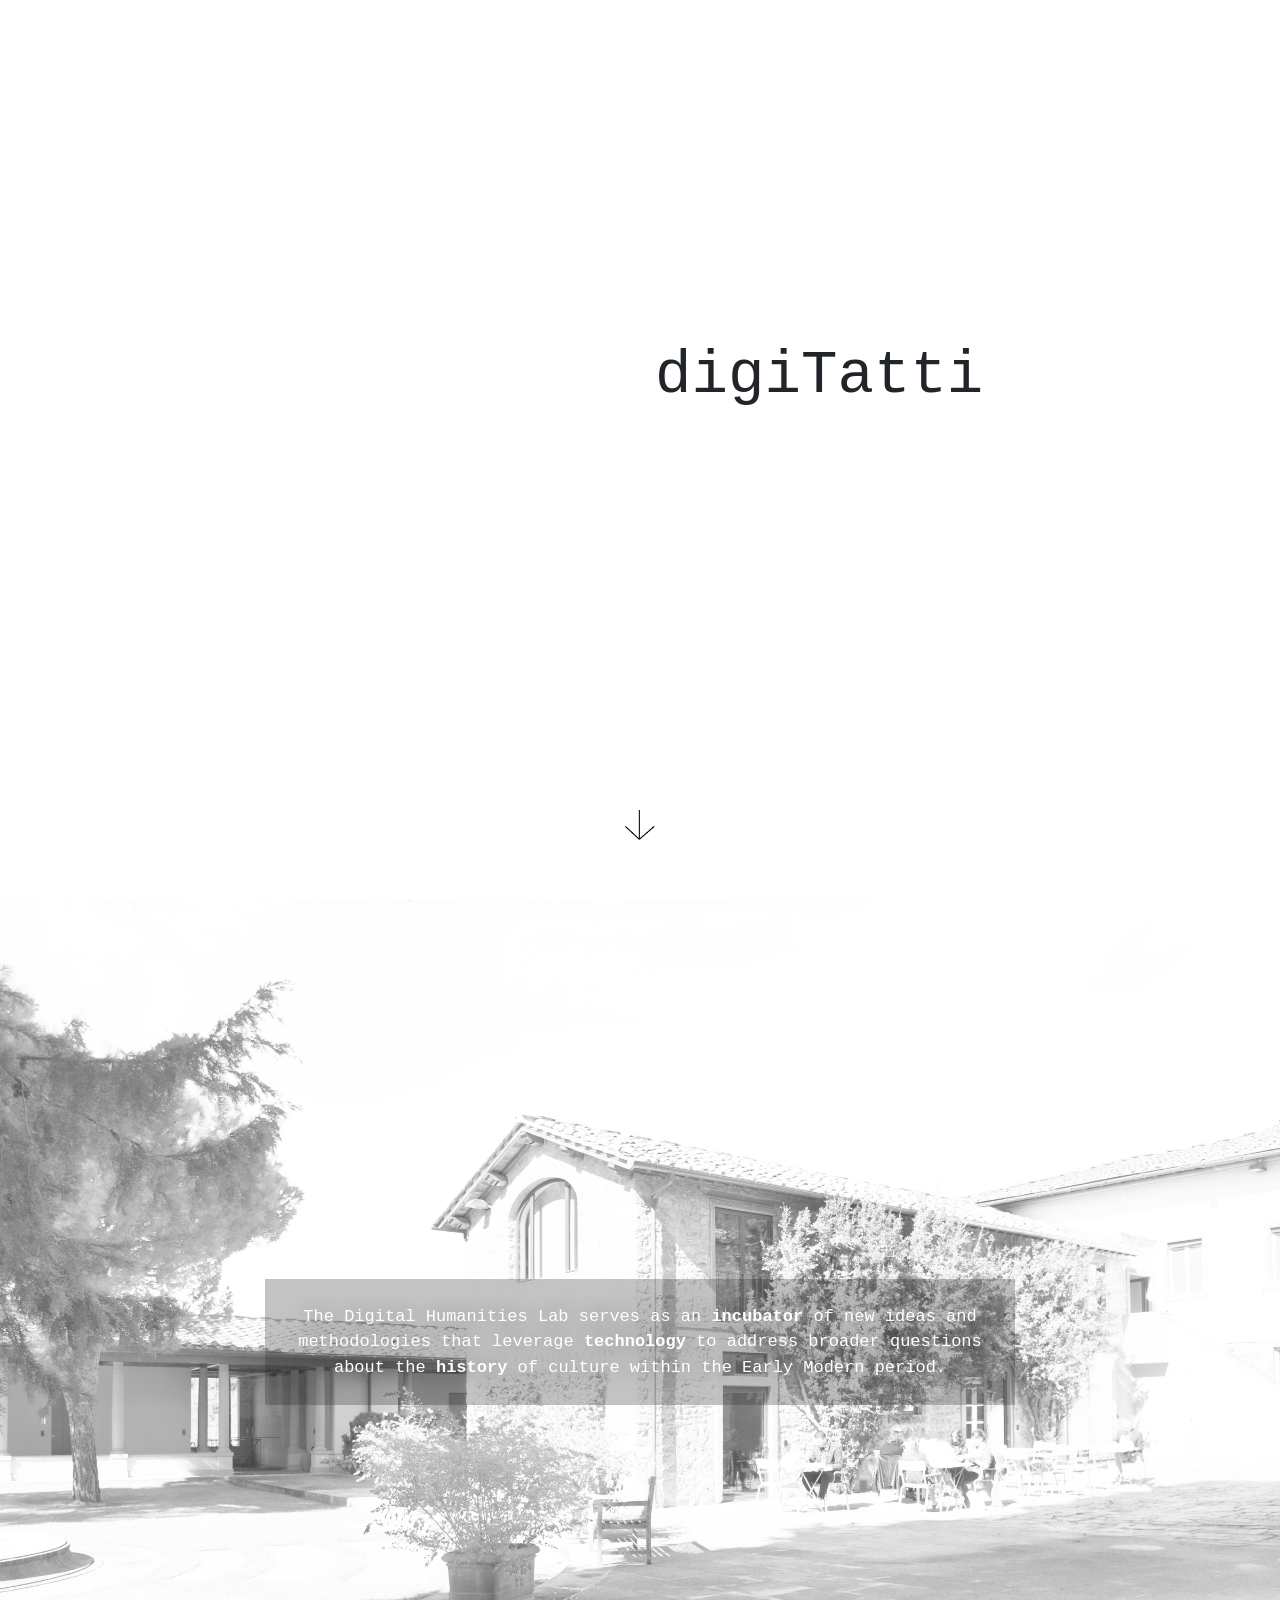
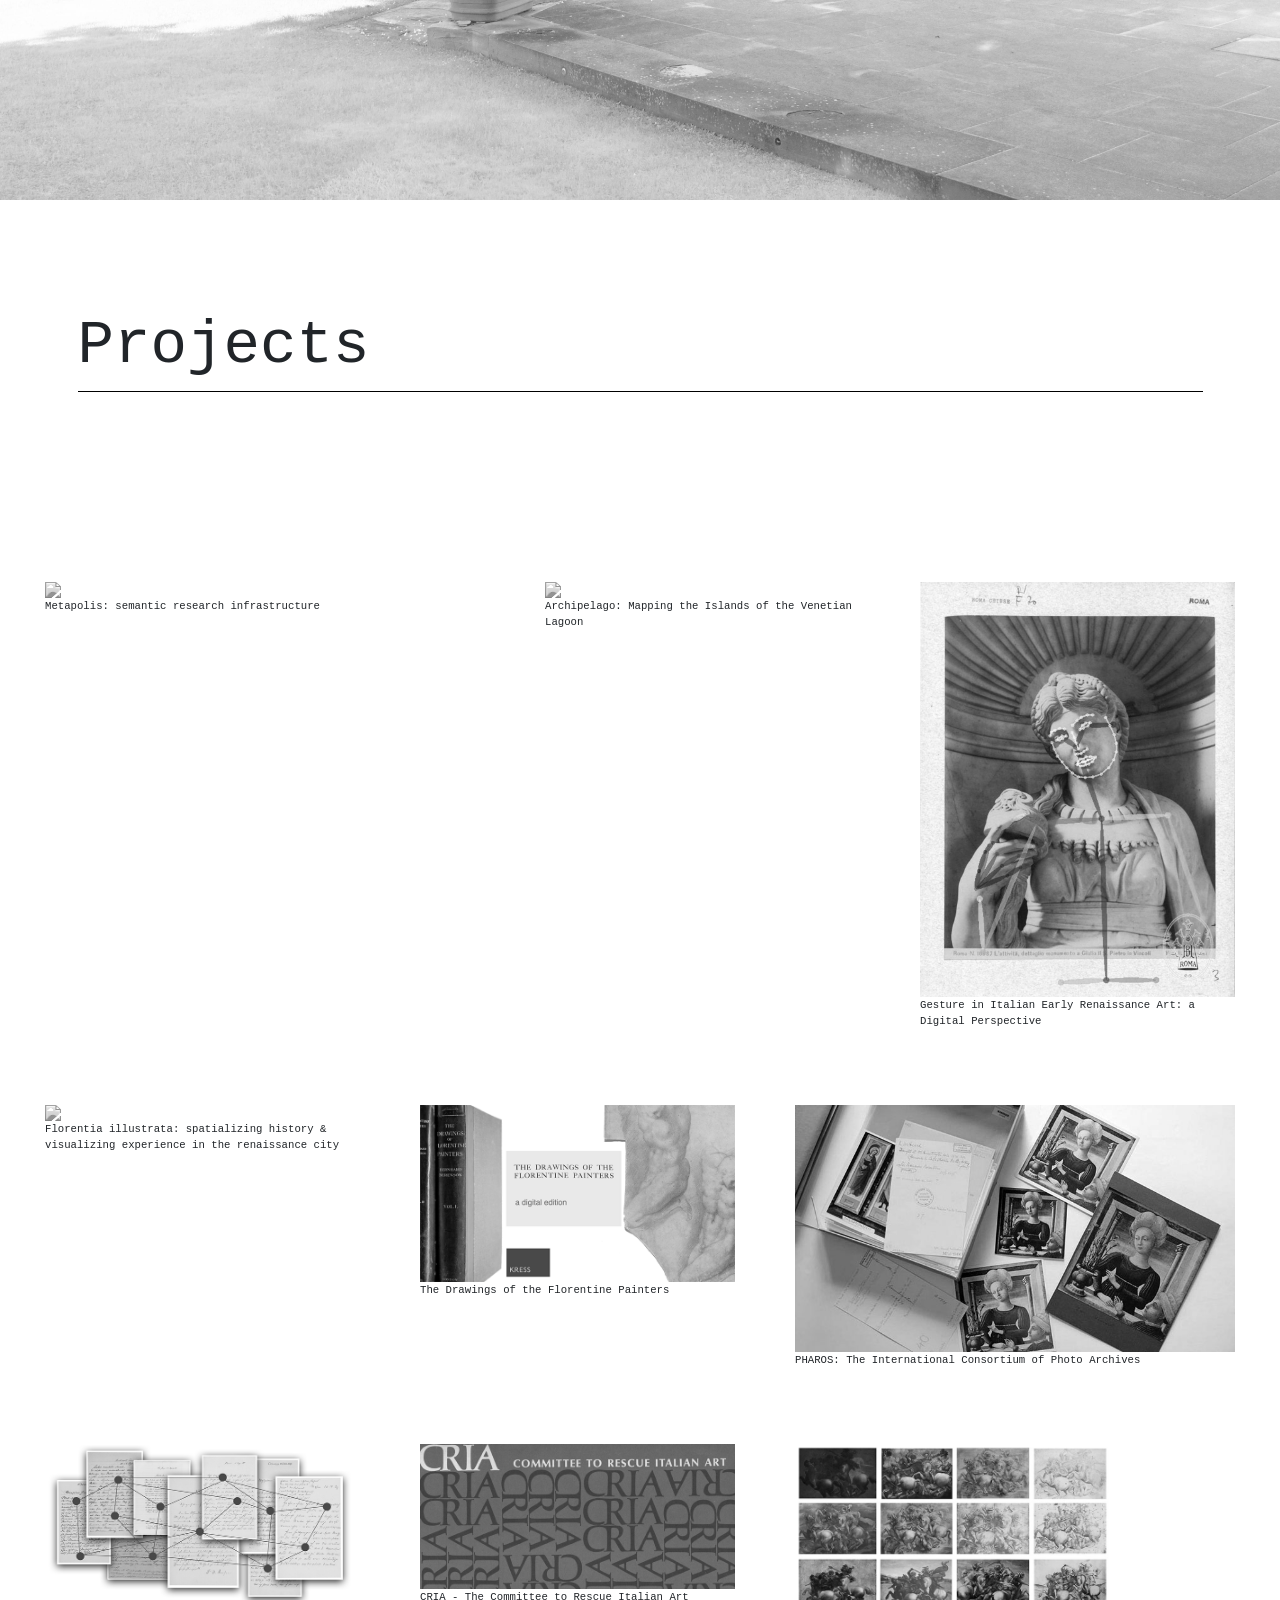
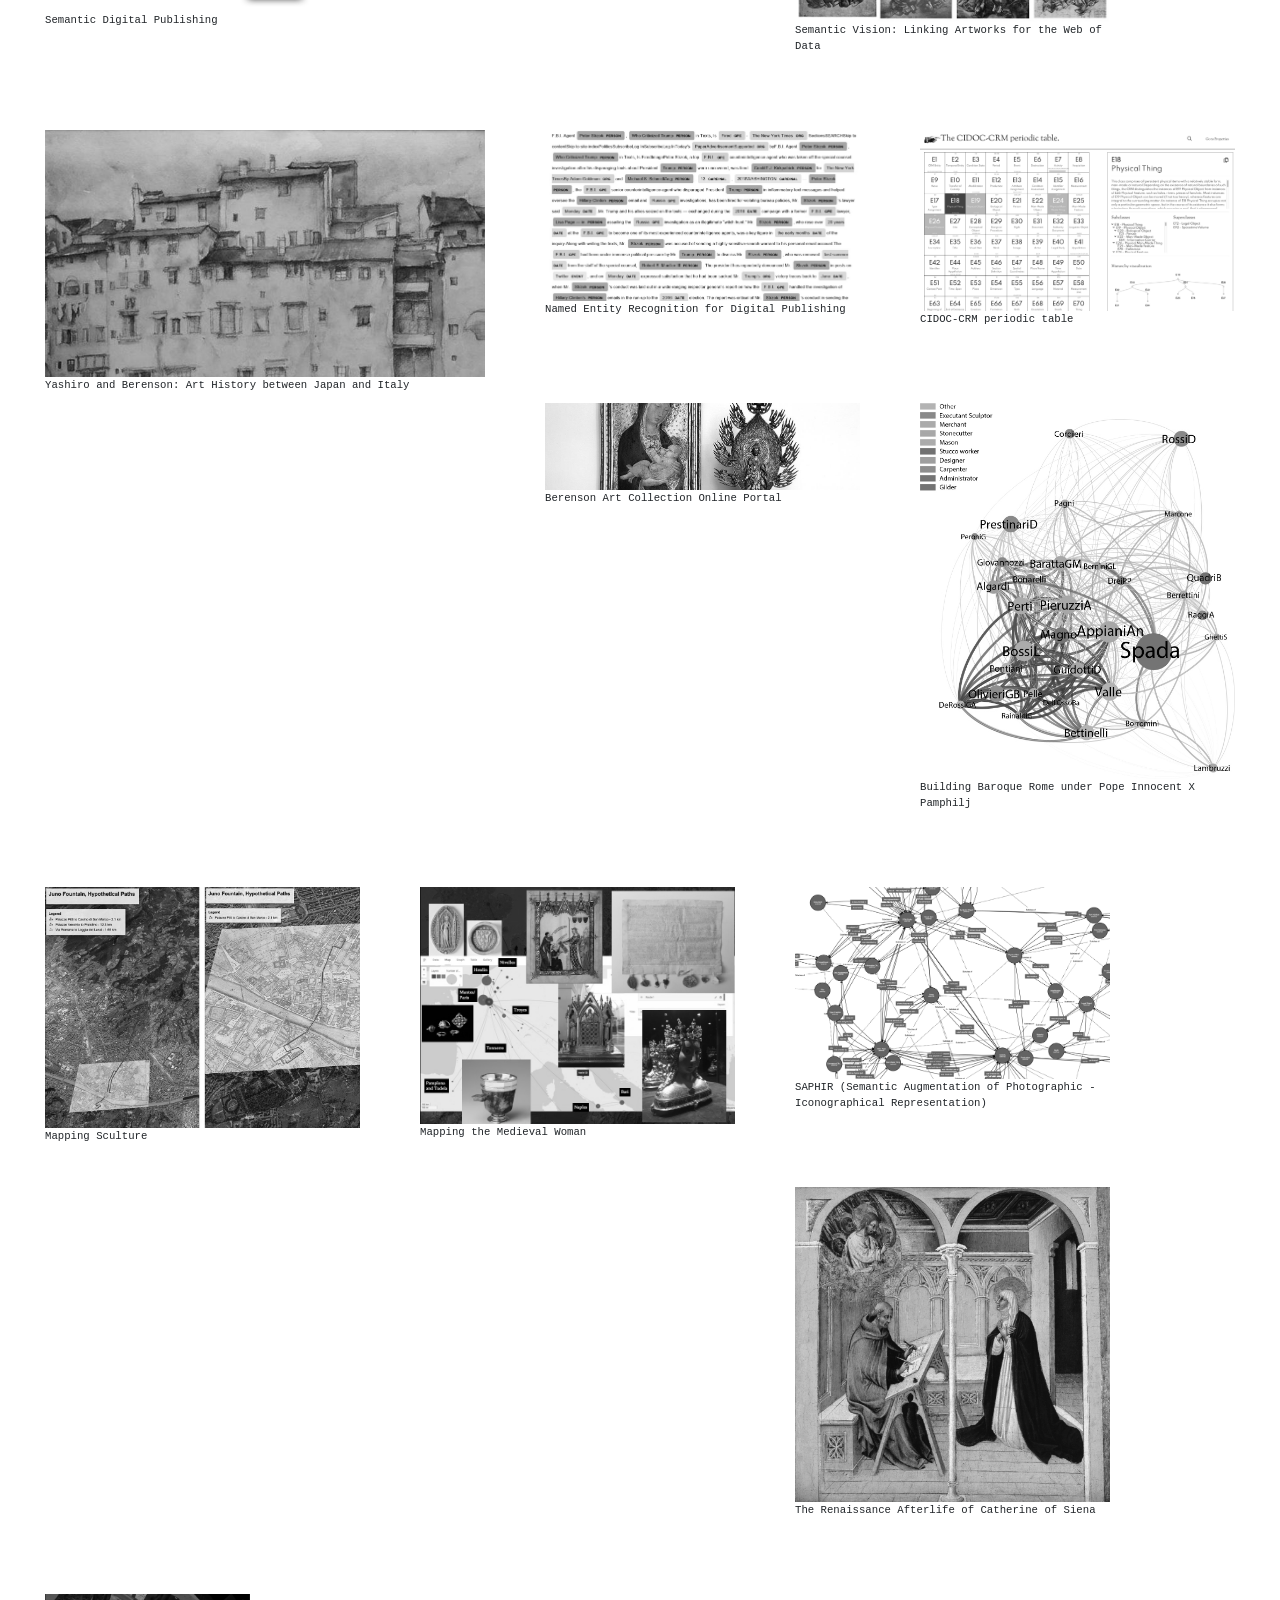
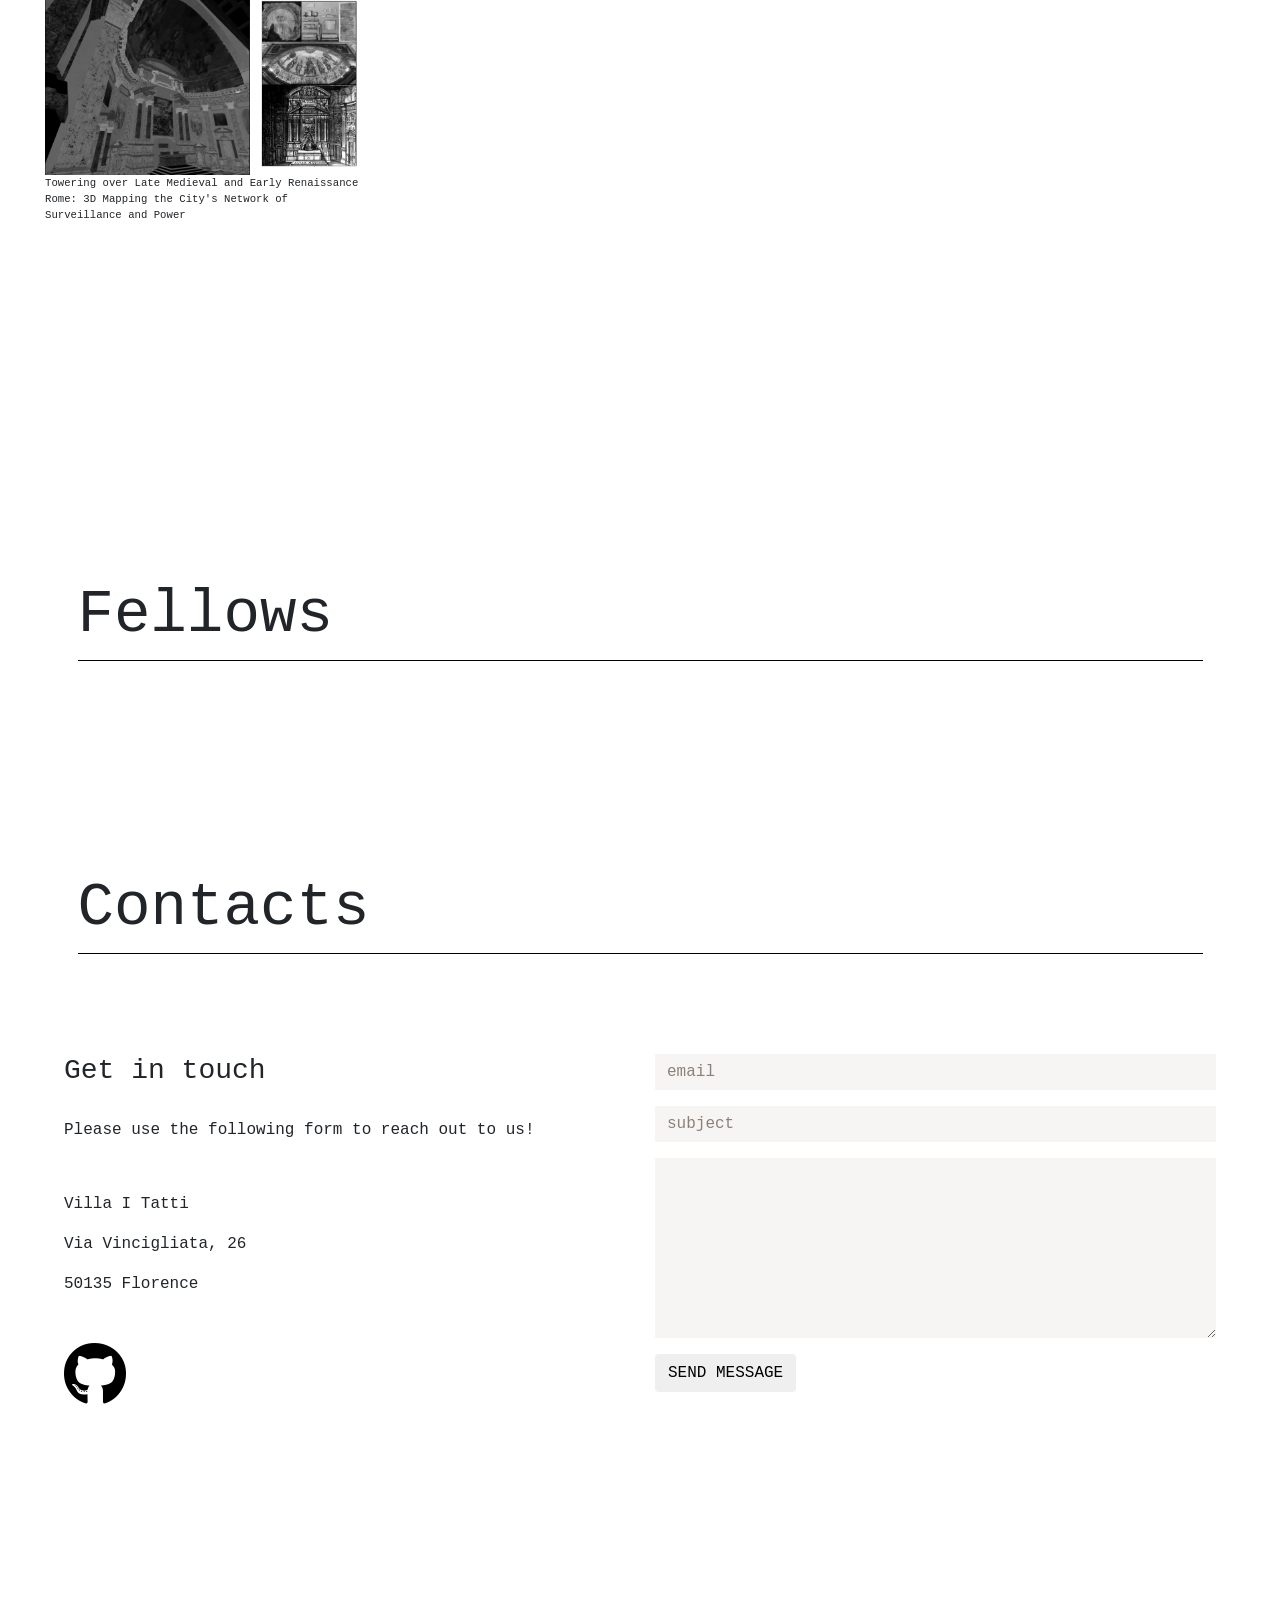
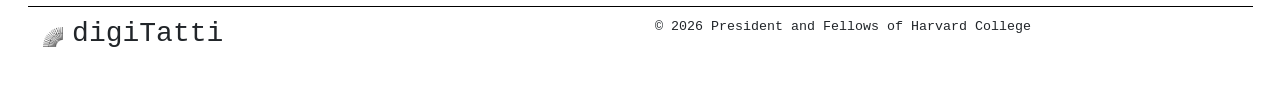
==== index.html @ 945a5d5b "Fix column atomc size to 10" ====
<!doctype html>
<html lang="en">
<head>
    
    <!-- Global site tag (gtag.js) - Google Analytics -->
<script async src="https://www.googletagmanager.com/gtag/js?id=G-27TD8YK46T"></script>
<script>
  window.dataLayer = window.dataLayer || [];
  function gtag(){dataLayer.push(arguments);}
  gtag('js', new Date());

  gtag('config', 'G-27TD8YK46T');
</script>
    
    <!-- Required meta tags -->
    <meta charset="utf-8">
    <meta name="viewport" content="width=device-width, initial-scale=1, shrink-to-fit=no">

    <!-- Bootstrap CSS -->
    <link rel="stylesheet" href="https://maxcdn.bootstrapcdn.com/bootstrap/4.0.0/css/bootstrap.min.css" integrity="sha384-Gn5384xqQ1aoWXA+058RXPxPg6fy4IWvTNh0E263XmFcJlSAwiGgFAW/dAiS6JXm" crossorigin="anonymous">
    <link href="assets/libs/font-awesome/fa-all.css" rel="stylesheet"> <!--load all styles -->
    <link rel="preconnect" href="https://fonts.gstatic.com">
    <link href="https://fonts.googleapis.com/css2?family=Roboto:wght@100;300&display=swap" rel="stylesheet">
    <link href="assets/libs/locomotive-scroll.css" rel="stylesheet">
    <link rel="stylesheet" href="src/main.css">
    <title>digiTatti</title>
    
</head>
<body>
<div class="container-fluid" data-scroll-container>
    <div id="menuContainer">
        <img id="arc_small" src="assets/images/arc_small.png"><span id="menutitle">digiTatti</span>
    </div>
    <div class="row" id="mainTitleContainer">
        <div class="col-12">
            <div class="row" style="height:90%;">
                <div id="mainCol1" class="col-6 align-self-center">
                    <!--img id="arc_big" class="float-right" src="assets/images/arc_big.png"-->
                    <div id="arcanimation" class="float-right"></div>
                </div>
                <div id="mainCol2" class="col-6 align-self-center">
                    <!--h1 id="title">digiTatti</h1-->
                    <h1 class="ml11">
                      <span class="text-wrapper">
                        <span class="line line1"></span>
                        <span class="letters">digiTatti</span>
                      </span>
                    </h1>
                    <div id="subtitle">
                        <span class="subtitleRow">the Harvard</span>
                        <span class="subtitleRow">digital humanities lab</span>
                        <span class="subtitleRow">for early modern studies</span>
                    </div>
                </div>
            </div>
            <div class="row" style="height:10%;">
                <div class="col-12" id="arrowContainer">
                    <a><img class="mx-auto d-block" src="assets/images/arrow.png"></a>
                </div>
            </div>
        </div>
    </div>
    <div class="row" id="aboutSection">
        <div id="aboutBackground"><div></div></div>
        <div id="aboutSectionCol" class="col-12 align-self-center">
            <p id="aboutText">The Digital Humanities Lab serves as an <span class="wordHighlight">incubator</span> of new ideas and methodologies that leverage <span class="wordHighlight">technology</span> to address broader questions about the <span class="wordHighlight hoverable">history</span> of culture within the Early Modern period.</p>
                <!--button id="aboutMoreBtn" type="button" class="btn" data-toggle="modal" data-target="#aboutModal">
                (more)
            </button-->
            <!-- Button trigger modal -->
        </div>
    </div>
    <div class="row" id="projectSection">
        <div class="col-12">
            <div id="projectsTitle" class="projectContainer titleSection">
                Projects
            </div>
        </div>
        <div class="container-fluid">
            <div class="grid">
              <div class="grid-sizer"></div>
             
            </div>
          
        </div>
    </div>

    <div class="row" id="fellowsSection">
        <div class="col-12">
            <div class="row">
                <div class="col-12 ">
                    <div id="fellowsTitle" class="titleSection">
                        Fellows
                    </div>
                </div>
            </div>
            <div class="row justify-content-center">
                <div class="col-12" id="fellowsContainer"></div>
            </div>
        </div>
    </div>

    <div class="row" id="contactSection">
        <div class="col-12">

            <div class="row">
                <div class="col-12 ">
                    <div id="contactTitle" class="titleSection">
                        Contacts
                    </div>
                </div>
            </div>
            <div class="row">
                <div class="col-12" id="contactContainer">
                    <div class="row">
                        <div id="claimColumn" class="col-md-6 col-sm-12">
                            <h3 style="margin-bottom: 30px;">Get in touch</h3>
                            <p>Please use the following form to reach out to us!</p>
                            <div id="address">
                                <p>Villa I Tatti</p>
                                <p>Via Vincigliata, 26</p>
                                <p>50135 Florence</p>
                            </div>
                            <div id="iconsContainer">
                                <a href="https://github.com/villaitatti" target="_blank"><i class="fab fa-4x fa-github"></i></a>
                                <!--a><i class="fas fa-map-marker-alt"></i></a>
                                <a><i class="fab fa-twitter"></i></a-->
                            </div>
                        </div>
                        <div class="col-sm-12 col-md-6">

                            <form
                            action="https://formspree.io/f/mzbkywlg"
                            method="POST"
                            >

                            <div class="form-group">
                                <input type="email" class="form-control" name="_replyto" placeholder="email">
                            </div>
                            <div class="form-group">
                                <input type="text" class="form-control" name="_subject" placeholder="subject" />
                            </div>
                            <div class="form-group">
                                <textarea type="text" class="form-control" name="message placeholder="message" rows="7"></textarea>
                            </div>

                            
            
                            <button type="submit" class="btn">SEND MESSAGE</button>
                        </form>
                        </div>
                    </div>
                </div>
            </div>
        </div>
    </div>
    <div id="footer" class="row">
        <div class="col-6">
            <img src="assets/images/arc_small.png">
            <h3 id="footerTitle">digiTatti</h3>
        </div>
        <div class="col-6" id="rightSection">
            <p style="margin-bottom:5px;"> &copy; <script>document.write(new Date().getFullYear())</script> President and Fellows of Harvard College</p>
            
        </div>
    </div>
</div>

<!-- MODALS --->

<!-- About -->
<div class="modal fade" id="aboutModal" tabindex="-1" role="dialog" aria-labelledby="aboutModalTitle" aria-hidden="true">
    <div class="modal-dialog modal-dialog-centered" role="document">
        <div class="modal-content">
            <div class="modal-header">
                <h5 class="modal-title" id="aboutModalTitle">ABOUT</h5>
                <button type="button" class="close" data-dismiss="modal" aria-label="Close">
                    <span aria-hidden="true">&times;</span>
                </button>
            </div>
            <div class="modal-body">
                <h6 id="aboutModalClaim">The Digital Humanities Lab serves as an incubator of new ideas and methodologies that leverage technology to address broader questions about the history of culture within the Early Modern period.</h6>
                <p id="aboutModalDescription">Sed ut perspiciatis unde omnis iste natus error sit voluptatem accusantium doloremque laudantium, totam rem aperiam, eaque ipsa quae ab illo inventore veritatis et quasi architecto beatae vitae dicta sunt explicabo. Nemo enim ipsam voluptatem quia voluptas sit aspernatur aut odit aut fugit, sed quia consequuntur magni dolores eos qui ratione voluptatem sequi nesciunt. Neque porro quisquam est, qui dolorem ipsum quia dolor sit amet, consectetur, adipisci velit, sed quia non numquam eius modi tempora incidunt ut labore et dolore magnam aliquam quaerat voluptatem. Ut enim ad minima veniam, quis nostrum exercitationem ullam corporis suscipit laboriosam, nisi ut aliquid ex ea commodi consequatur? Quis autem vel eum iure reprehenderit qui in ea voluptate velit esse quam nihil molestiae consequatur, vel illum qui dolorem eum fugiat quo voluptas nulla pariatur?</p>
            </div>
        </div>
    </div>
</div>

<!-- Project -->
<div class="modal fade" id="projectModal" tabindex="-1" role="dialog" aria-labelledby="projectModalTitle" aria-hidden="true">
    <div class="modal-dialog modal-dialog-centered" role="document">
        <div class="modal-content">
            <div class="modal-header">
                <button type="button" class="close" data-dismiss="modal" aria-label="Close">
                    <span aria-hidden="true">&times;</span>
                </button>
            </div>
            <div class="modal-body">
                <img id="projectModalImage">
                <h6 id="projectModalTitle"></h6>
                <p id="projectModalFellow"></p>
                <p id="projectModalDescription"></p>
                <a id="projectModalWebsite" target="_blank">Project Website</a>
                <a id="projectModalGithub" target="_blank">Github</a>
            </div>
        </div>
    </div>
</div>

<!-- Fellow -->
<div class="modal fade" id="fellowModal" tabindex="-1" role="dialog" aria-labelledby="fellowModalTitle" aria-hidden="true">
    <div class="modal-dialog modal-dialog-centered" role="document">
        <div class="modal-content">
            <div class="modal-header">
                <button type="button" class="close" data-dismiss="modal" aria-label="Close">
                    <span aria-hidden="true">&times;</span>
                </button>
            </div>
            <div class="modal-body">
                <div class="container-fluid">
                    <div class="row">
                        <div class="col-md-6 col-sm-12 mx-auto my-auto text-center">
                            <img id="fellowModalImage">
                        </div>
                        <div class="col-md-6 col-sm-12 my-auto">
                            <h6 id="fellowModalName"></h6>
                            <p id="fellowModalTitle"></p>
                        </div>
                    </div>
                </div>
                <p id="fellowModalBio"></p>
            </div>
        </div>
    </div>
</div>





<script src="https://code.jquery.com/jquery-3.5.1.min.js" crossorigin="anonymous"></script>
<script src="https://cdnjs.cloudflare.com/ajax/libs/popper.js/1.12.9/umd/popper.min.js" integrity="sha384-ApNbgh9B+Y1QKtv3Rn7W3mgPxhU9K/ScQsAP7hUibX39j7fakFPskvXusvfa0b4Q" crossorigin="anonymous"></script>
<script src="https://maxcdn.bootstrapcdn.com/bootstrap/4.0.0/js/bootstrap.min.js" integrity="sha384-JZR6Spejh4U02d8jOt6vLEHfe/JQGiRRSQQxSfFWpi1MquVdAyjUar5+76PVCmYl" crossorigin="anonymous"></script>
<script src="src/data.js"></script>
<script src="src/lottie.js" type="text/javascript"></script>
<script src="https://cdnjs.cloudflare.com/ajax/libs/animejs/2.0.2/anime.min.js"></script>
<script src="src/locomotive-scroll.min.js"></script>
<script src="https://unpkg.com/masonry-layout@4/dist/masonry.pkgd.min.js"></script>
<script src="https://unpkg.com/imagesloaded@4/imagesloaded.pkgd.min.js"></script>
<script src="src/main.js"></script>
<script>

</script>
</body>
</html>
---- src/main.css ----
body {
    font-family: "Source Code Pro", monospace;
}

.fullRow {
    height: 100%;
}

#arc_big {
    width: 140px;
}

#arc_small {
    width: 20px;
    position: fixed;
    top: 10px;
    left: 10px;
}

#menutitle {
    position: fixed;
    top: 5px;
    left: 33px;
}

#arcanimation {
    margin-top: 23px;
    width: 160px;
}

#mainTitleContainer {
    height: 100vh;
}


#arc_big {
    margin-top: 10px;
}

#title {
    font-size: 50pt;
}

#subtitle {
    width: 300px;
}

.subtitleRow {
    display:block !Important;
    font-weight: lighter;
}

#arrowContainer img {
    width: 30px;
}

#aboutSection {
    font-size: 20pt;
    text-align: center;
    height: 100vh;
    padding-left: 20%;
    padding-right: 20%;
}

.wordHighlight {
    font-weight: bolder;
}

#aboutMoreBtn {
    text-align: right;
    font-size: 10pt;
    font-weight: lighter;
}

#aboutModalDescription {
    font-size: 12pt;
    margin-top: 80px;
    font-family: 'Roboto', sans-serif;
    letter-spacing: 1px;
    line-height: 18pt;
}

#aboutModalClaim {
    font-size: 23pt;
    font-weight: lighter;
}

#aboutModal {
    text-align: left;
}

#aboutModal .modal-content {
    min-height:70vh;
    padding: 50px 80px 50px 80px;
    border: 0;
    border-radius: 0;
}

#aboutModal .close {
    margin-right: 0px !important;
}

#aboutModal .modal-header {
    border-bottom: 1px solid black;
    margin-bottom: 20px;
    padding-left: 0 !important;
}

.modal-header {
    border-bottom: 0;
}

#aboutModal .modal-dialog {
    max-width: 70% !important;
}

#aboutModal .modal-body {
    padding-left: 0 !important;
}

#projectModalTitle {
    margin-top: 40px;
    font-size: 17pt;
    font-weight: lighter;
}

#projectModalDescription {
    font-size: 10pt;
    margin-top: 40px;
    font-family: 'Roboto', sans-serif;
    letter-spacing: 1px;
    line-height: 18pt;
}

#projectModalImage {
    width: 100%;
    height: 300px;
    object-fit: cover;
}

#projectsContainer{
    padding: 0!important;
}

#projectModal .modal-content {
    min-height:70vh;
    padding: 0 80px 80px 80px;
    border: 0;
    border-radius: 0;
}

#projectModalGithub, #projectModalWebsite {
    display: block;
    font-weight: 600;
    color: black;
    text-align: right;
}


#fellowModalImage {
    border-radius: 250px !important;
    width: 300px;
    height:300px;
    object-fit: cover;
}

#fellowModal .modal-content {
    min-height:70vh;
    padding: 0 80px 80px 80px;
    border: 0;
    border-radius: 0;
}

#fellowModalBio {
    margin-top: 50px;
    font-family: 'Roboto', sans-serif;
    text-align: justify;
}

#fellowModalBio:first-letter {
    color: #000000;
    float: left;
    font-family: 'Baskerville', serif;
    font-size: 75px;
    line-height: 60px;
    padding-top: 4px;
    padding-right: 8px;
    padding-left: 3px;
}

#aboutModalDescription {
    text-align: justify;
}

.fellowContainer {
    cursor: pointer;
}

#fellowModalName {
    font-size: 20pt;
    font-family: Roboto, sans-serif;
    font-weight: bold;
}

#fellowModalTitle {
    font-family: Roboto, sans-serif;
}

.modal-dialog {
    max-width: 1000px !important;
}

.modal-body {
    padding-left: 0 !important;
}

.modal-header .close {
    font-size: 50px;
    font-weight: 100;
    color: black !important;
    margin-right: -80px;
}

.titleSection {
    border-bottom: 1px solid black;
    margin: 100px 5% 100px 5%;
    font-size: 3.8em !important;
}

.projectTitle {
    font-size: 8pt;
}

.projectImage {
    filter: grayscale(100%);
    width: 100%;
    transition: all 0.5s ease;
}

.projectImage:hover {
    /*
    filter: grayscale(0%);
     */
}

/*Masonry*/

.grid:after {
  content: '';
  display: block;
  clear: both;
}


.grid-sizer,
.grid-item {
  width: 10%!important;
  padding: 30px;
}

.grid-item.big{
    width: 40%!important;
}

.grid-item.default{
    width: 30%!important;
}

@media (max-width: 575px) {
  .grid-sizer,
  .grid-item {
    width: 100%;
  }
}
@media (min-width: 576px) and (max-width: 767px) {
  .grid-sizer,
  .grid-item {
    width: 50%;
  }
}

/* To change the amount of columns on larger devices, uncomment the code below */
/*
@media (min-width: 768px) and (max-width: 991px) {
  .grid-sizer,
  .grid-item {
    width: 100%;
  }
}
@media (min-width: 992px) and (max-width: 1199px) {
  .grid-sizer,
  .grid-item {
    width: 50%;
  }
}
@media (min-width: 1200px) {
  .grid-sizer,
  .grid-item {
    width: 30%;
}
*/

.grid-item {
  float: left;
}

.grid-item img {
  display: block;
  max-width: 100%;
}

.coloredProject {
    filter: grayscale(0%) !important;
    transition: all 2s ease !Important;
}

.monochromeProject {
    filter: grayscale(100%) !important;
    transition: all 2s ease !Important;
}

#projectSection{ 
    padding-bottom: 100px;
    margin-bottom: 100px;
}

.fellowImage {
    display: block;
    border-radius:50%;
    width: 200px;
    height: 200px;
    object-fit: cover;
}

.fellowContainer {
    width: 25%;
    display: inline-block;
    text-align: center;
}

#fellowsSection {
    margin-top: 100px;
}

.row-full {
    width: 100vw;
    position: relative;
    margin-left: -50vw;
    left: 50%;
}

#fellowsContainer {
    max-width: 1200px;
}

.fellowName {
    margin-top: 10px;
    margin-bottom: 30px;
}

#contactContainer {
    padding-left:5%;
    padding-right:5%;
}

#address {
    margin-top: 50px;
}

#contactContainer .form-control {
    background-color: #F6F5F4;
    border-radius: 1px;
    border: none;

}

.form-control::placeholder {
    color: #8C8179;
}

#formBtn {
    background-color: white;
    color: black;
    padding: 10px 40px 10px 40px;
    border: 1px solid black;
    border-radius: 1px;
}

#footer {
    margin-top: 200px;
    border-top: 1px solid black;
    padding-top: 10px;
    margin-left: 1%;
    margin-right: 1%;
    height: 90px;
}

#footer img {
    width: 20px;
}

#footerTitle {
    display: inline-block;
    font-weight: lighter;
}

#rightSection p, #rightSection a {
    font-size: 10pt;
}

#iconsContainer i {
    margin-top: 30px;
    color: black;
}

#subtitle {
    opacity: 0;
    margin-bottom: -30px;
}

.ml11 {
    font-weight: 500;
    font-size: 3.8em;
    margin-top: -4px;
}

.ml11 .text-wrapper {
    position: relative;
    display: inline-block;
    padding-top: 0.1em;
    padding-right: 0.05em;
    padding-bottom: 0.15em;
}

.ml11 .line {
    opacity: 0;
    position: absolute;
    left: 0;
    height: 116%;
    width: 1px;
    background-color: black;
    transform-origin: 0 50%;
}

.ml11 .line1 {
    top: 0;
    left: 0;
}

.ml11 .letter {
    opacity: 0;
    display: inline-block;
    line-height: 1em;
}

#aboutSection {
    position: relative;
}

#aboutBackground {
    overflow: hidden;
    height: 100%;
    width: 100%;
    position: absolute;
    top: 0;
    left: 0;
}
#aboutBackground > div {
    background-image: url("../assets/images/granaiobw3.jpg");
    background-size: cover;
    background-position: center;
    height: 100%;
    width: 100%;
    filter: blur(0px) brightness(1);
}

#aboutText {
    padding: 25px;
    color: white !important;
    background-color: rgba(34, 34, 34, 0.27);
    text-shadow: rgba(0, 0, 0, 0.40) 0px 0px 20px;
    font-size: 17px;
}

#menuContainer {
    display: none;
}


.projectContainer {
    cursor:pointer;
}

/* MOBILE & RESPONSIVE */

@media only screen and (max-width: 800px) {
    .projectContainer {
        width: 44%;
        padding: 1%;
        cursor:pointer;
    }

    .projectTitle {
        font-size: 12px;
    }

    .fellowContainer {
        width: 50%;
    }

    .fellowImage {
        width: 40vw;
        height: 40vw;
    }

    #aboutSection {
        font-size: 13pt;
        padding-left: 0;
        padding-right: 0;
    }

    .letters {
        font-size: 20pt !important;
    }

    #subtitle {
        font-size: 8pt !Important;
    }

    #mainCol2 {
        padding-left: 0 !important;
    }

    /* MODALS */
    #fellowModal, #projectModal, #aboutModal {
        width: 96vw;
        margin-left: 2vw;
    }

    .modal-content {
        padding: 10px !important;
    }

    #fellowModalImage {
        width: 60vw;
        height: 60vw;
        margin-bottom: 20px;
    }

    .modal-header .close {
        margin-right: 0 !Important;
    }

    .modal-body {
        padding: 10px !Important;
    }

    #aboutModal .modal-body {
        padding: 10px !Important;
    }


    #aboutModal .modal-dialog {
        max-width: 100% !important;
    }

    #aboutModalClaim {
        font-size: 15pt;
    }

    #aboutModalDescription {
        margin-top: 50px;
    }

    #aboutModal .modal-header {
        position: relative;
    }

    #aboutModalTitle {
        font-size: 15pt;
        text-align: center;
        position: absolute;
        top: 50%;
        -ms-transform: translateY(-50%);
        -webkit-transform: translateY(-50%);
        transform: translateY(-50%);
    }

    .projectImage {
        filter: grayscale(0%);
    }

    #formBtn {
        width: 100%;
    }

    #claimColumn {
        margin-bottom: 50px;
    }

    .titleSection {
        margin: 40px !important;
        margin-left: 0 !Important;
    }

    #footerTitle {
        font-size: 13pt;
    }

    html, body {
        overflow-x: hidden;
    }
    body {
        position: relative
    }


}
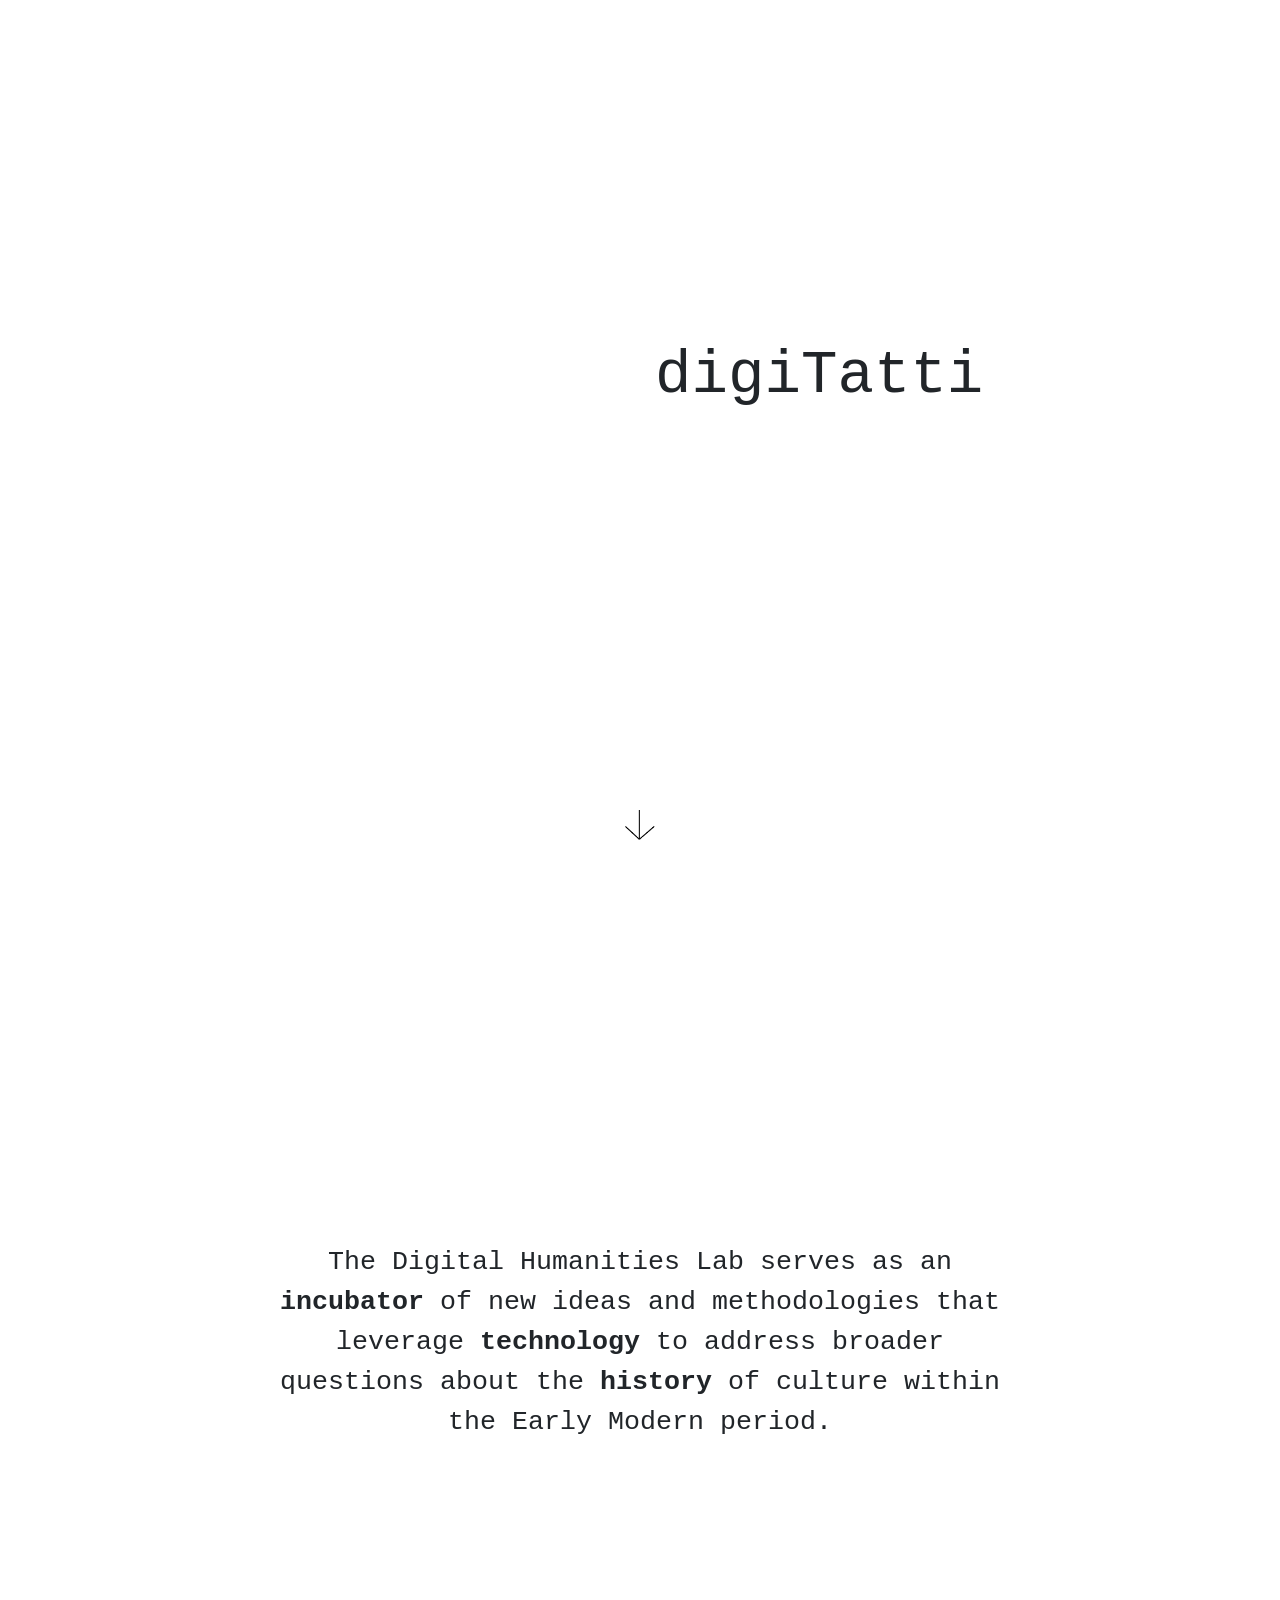
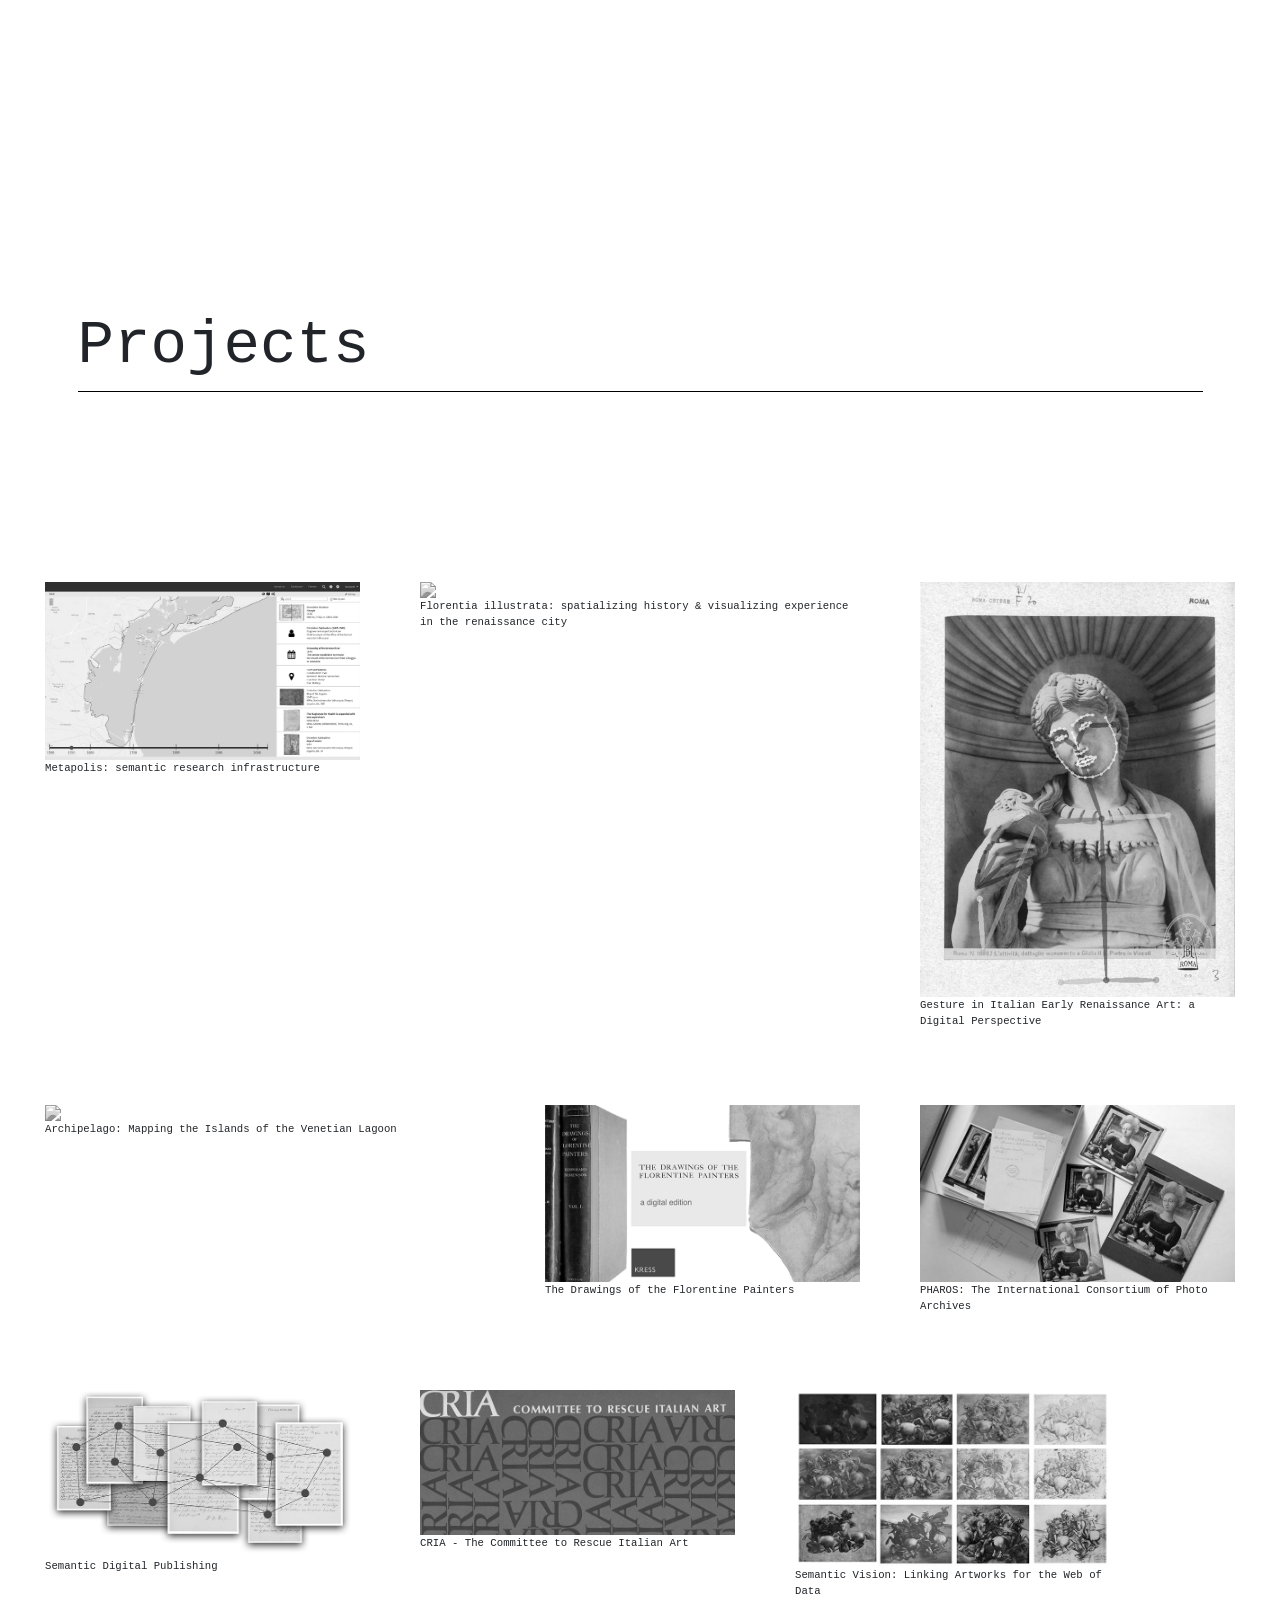
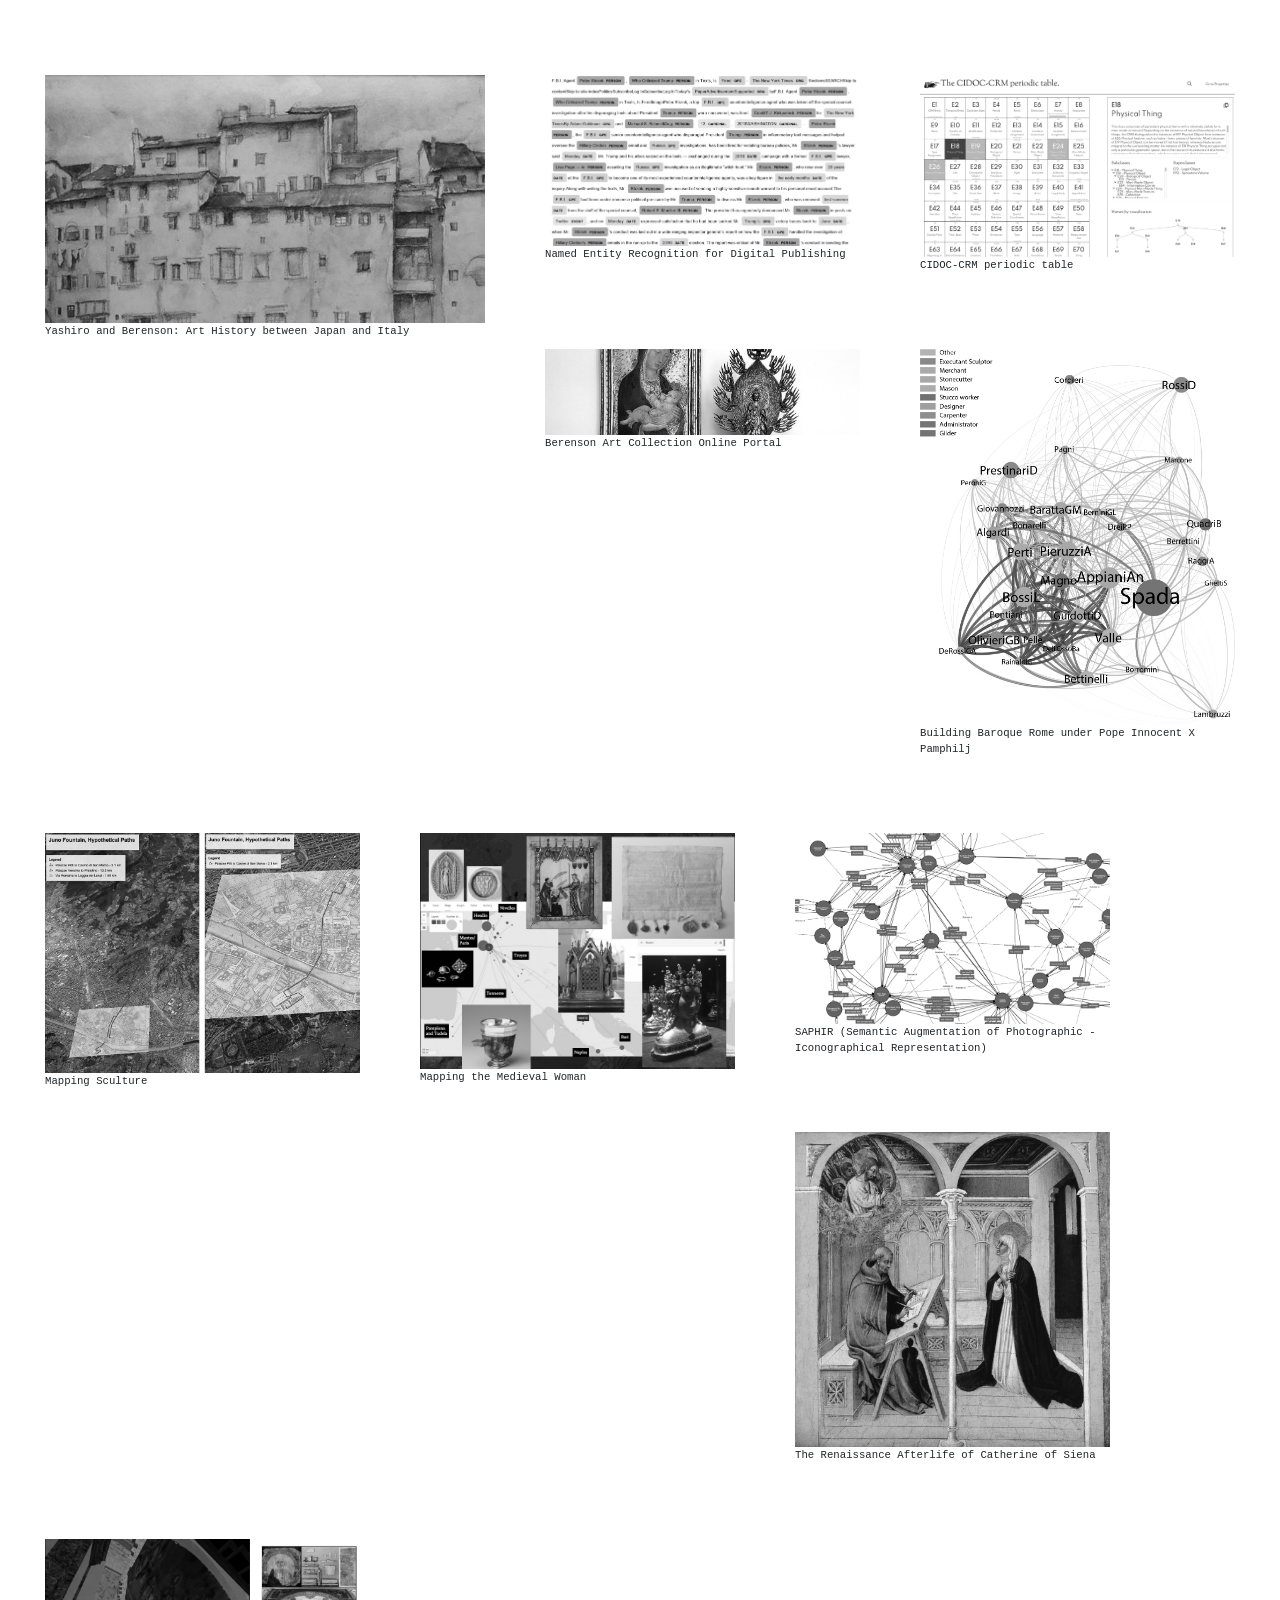
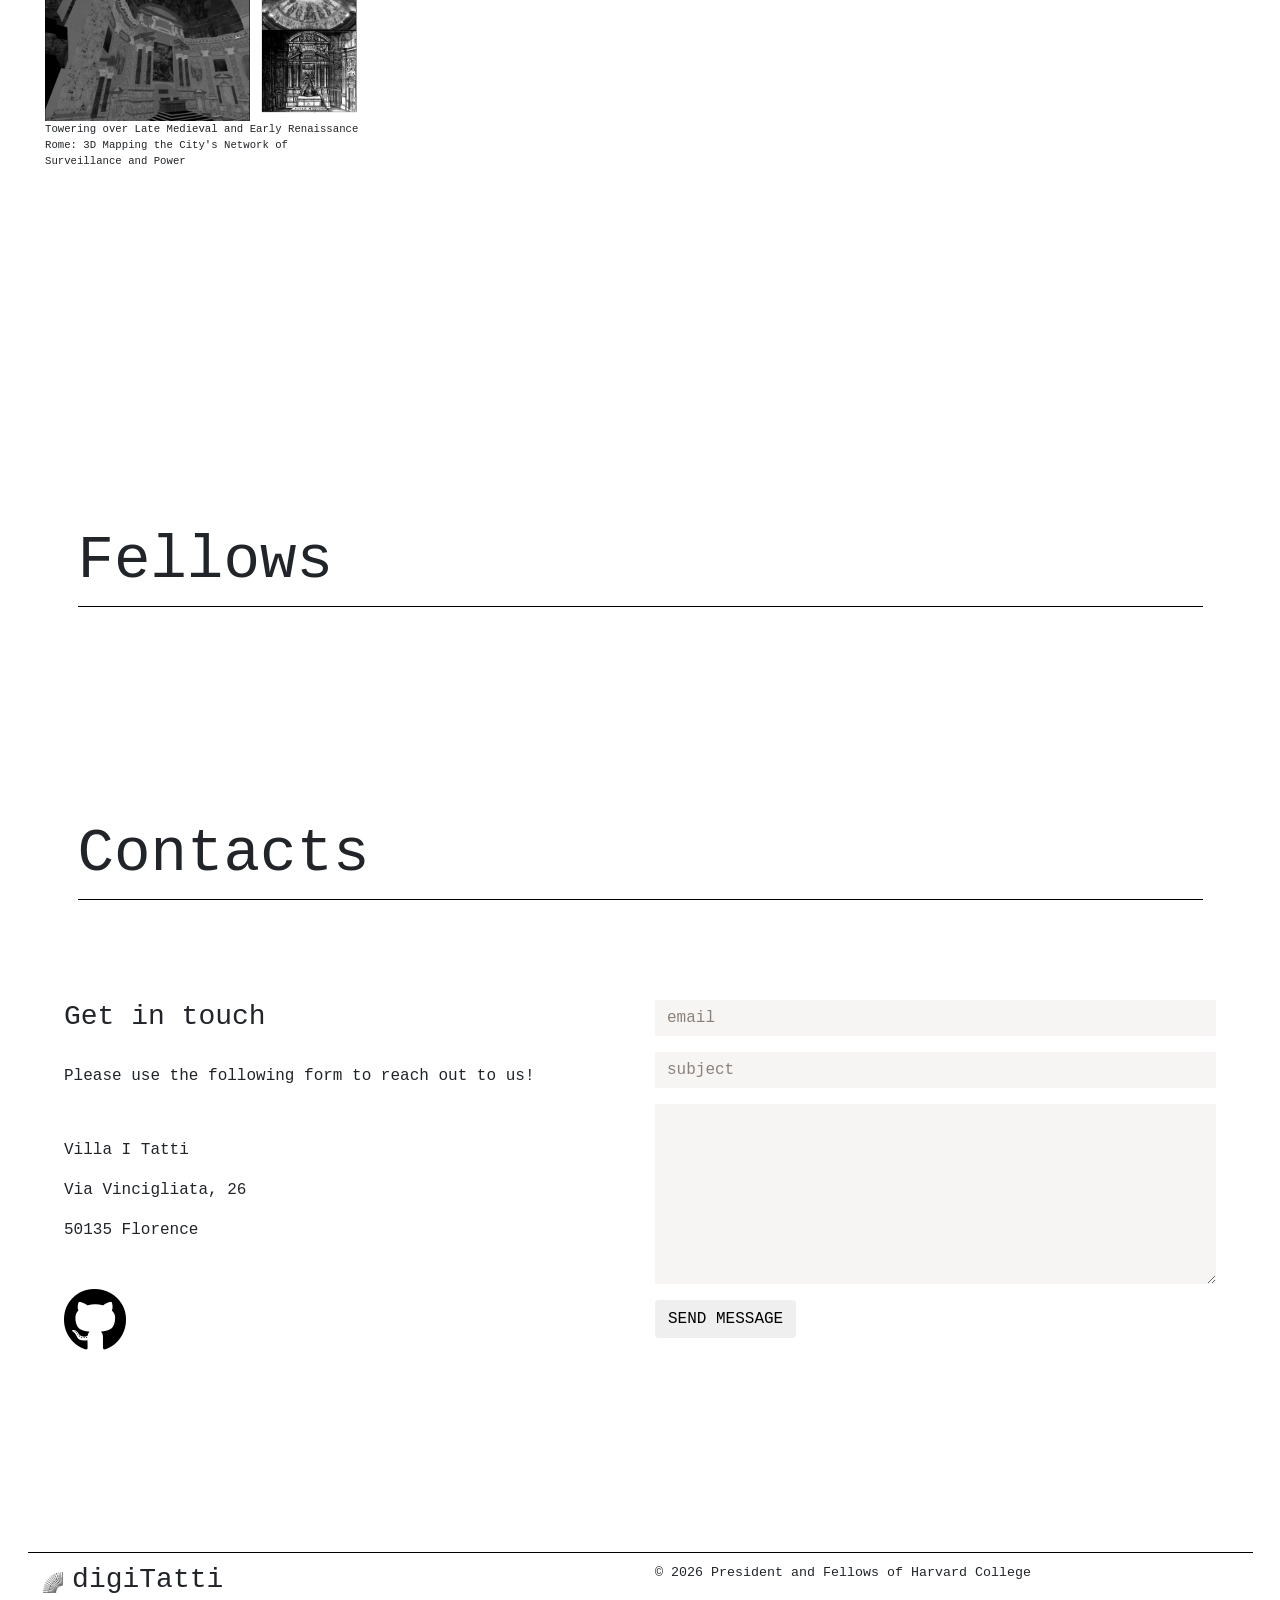
==== commit 222e5d9a: "Added statuses and fixed background" ====
--- a/index.html
+++ b/index.html
@@ -199,6 +199,7 @@
                 <img id="projectModalImage">
                 <h6 id="projectModalTitle"></h6>
                 <p id="projectModalFellow"></p>
+                <p id="projectModalStatusContainer"><span id="projectModalStatus"></span></p>
                 <p id="projectModalDescription"></p>
                 <a id="projectModalWebsite" target="_blank">Project Website</a>
                 <a id="projectModalGithub" target="_blank">Github</a>
--- a/src/main.css
+++ b/src/main.css
@@ -127,6 +127,7 @@
 #projectModalDescription {
     font-size: 10pt;
     margin-top: 40px;
+    margin-bottom: 40px;
     font-family: 'Roboto', sans-serif;
     letter-spacing: 1px;
     line-height: 18pt;
@@ -156,6 +157,11 @@
     text-align: right;
 }
 
+#projectModalStatusContainer {
+    font-size: 10pt;
+    color: #9c9c9c;
+    font-weight: lighter;
+}
 
 #fellowModalImage {
     border-radius: 250px !important;
@@ -466,7 +472,7 @@
     left: 0;
 }
 #aboutBackground > div {
-    background-image: url("../assets/images/granaiobw3.jpg");
+    /* background-image: url("../assets/images/sfondogranaiowhite.jpg"); */
     background-size: cover;
     background-position: center;
     height: 100%;
@@ -475,11 +481,13 @@
 }
 
 #aboutText {
+    /*
     padding: 25px;
     color: white !important;
     background-color: rgba(34, 34, 34, 0.27);
     text-shadow: rgba(0, 0, 0, 0.40) 0px 0px 20px;
     font-size: 17px;
+     */
 }
 
 #menuContainer {
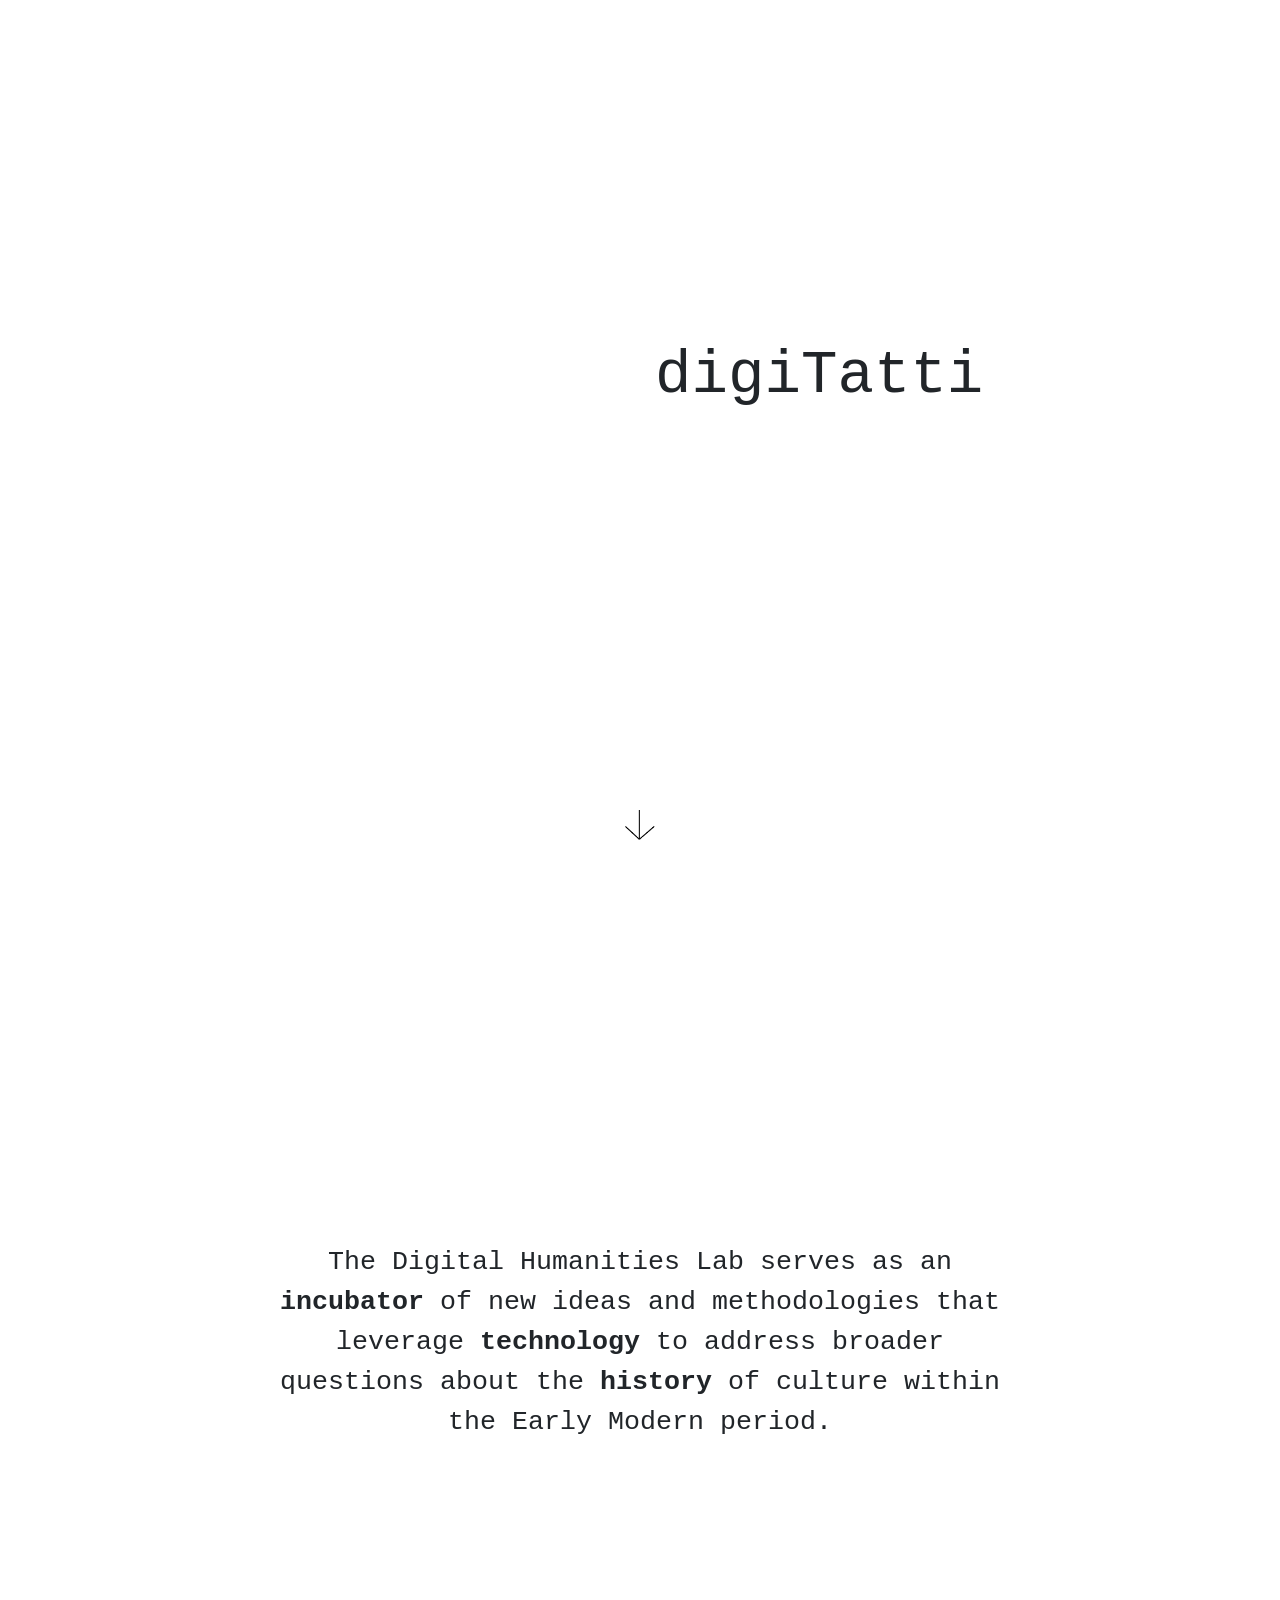
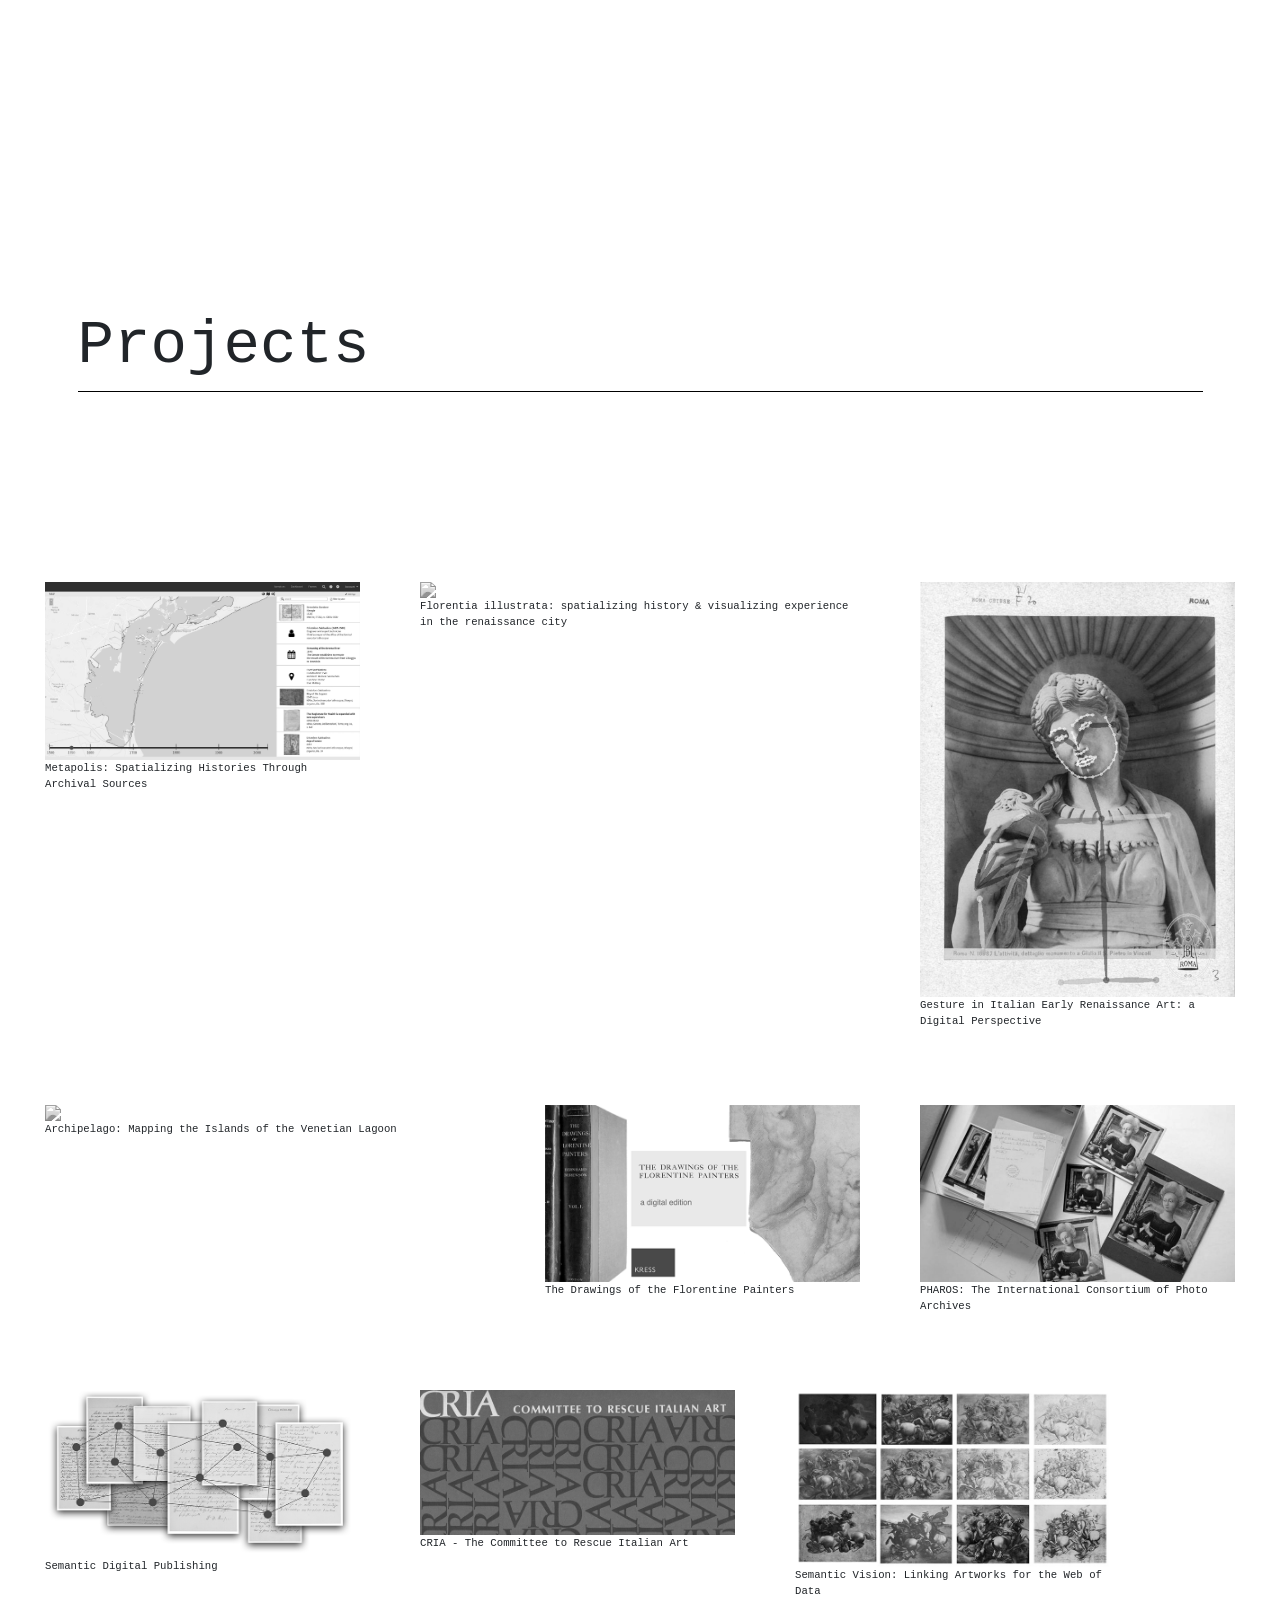
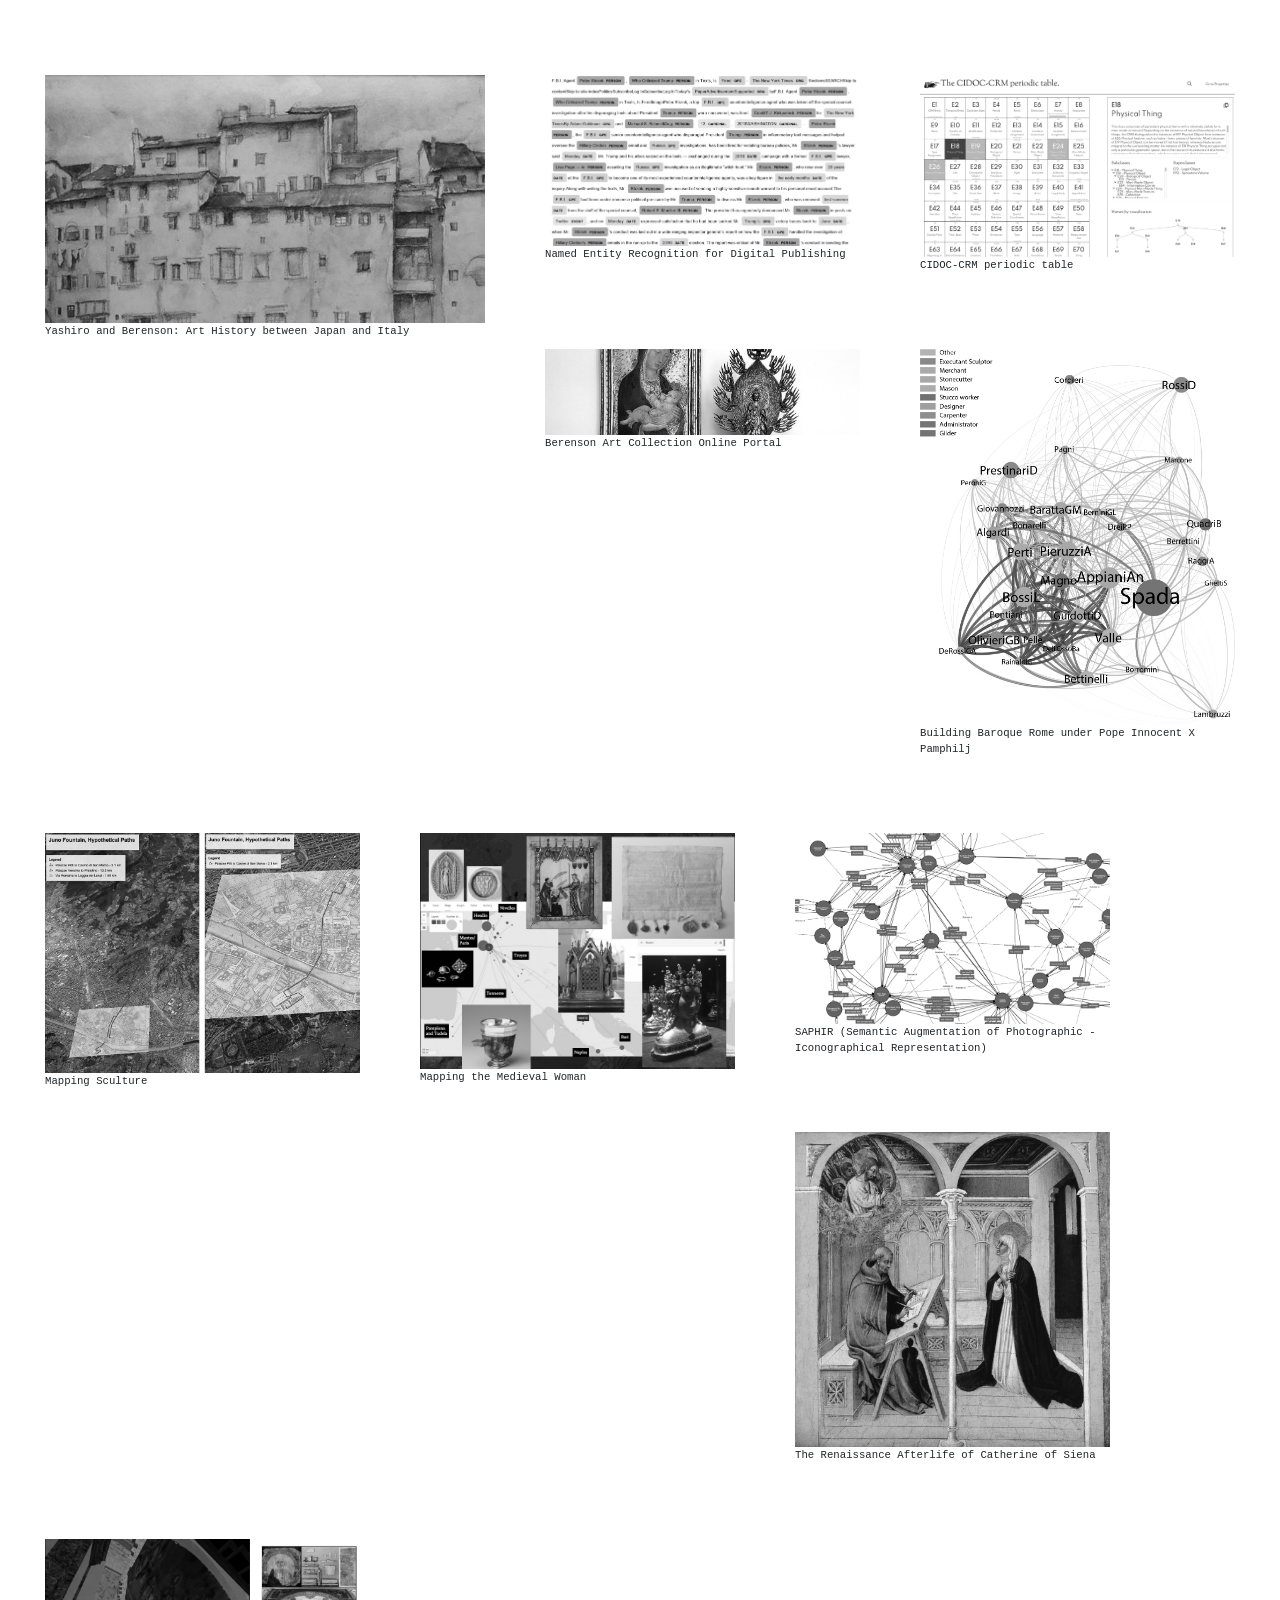
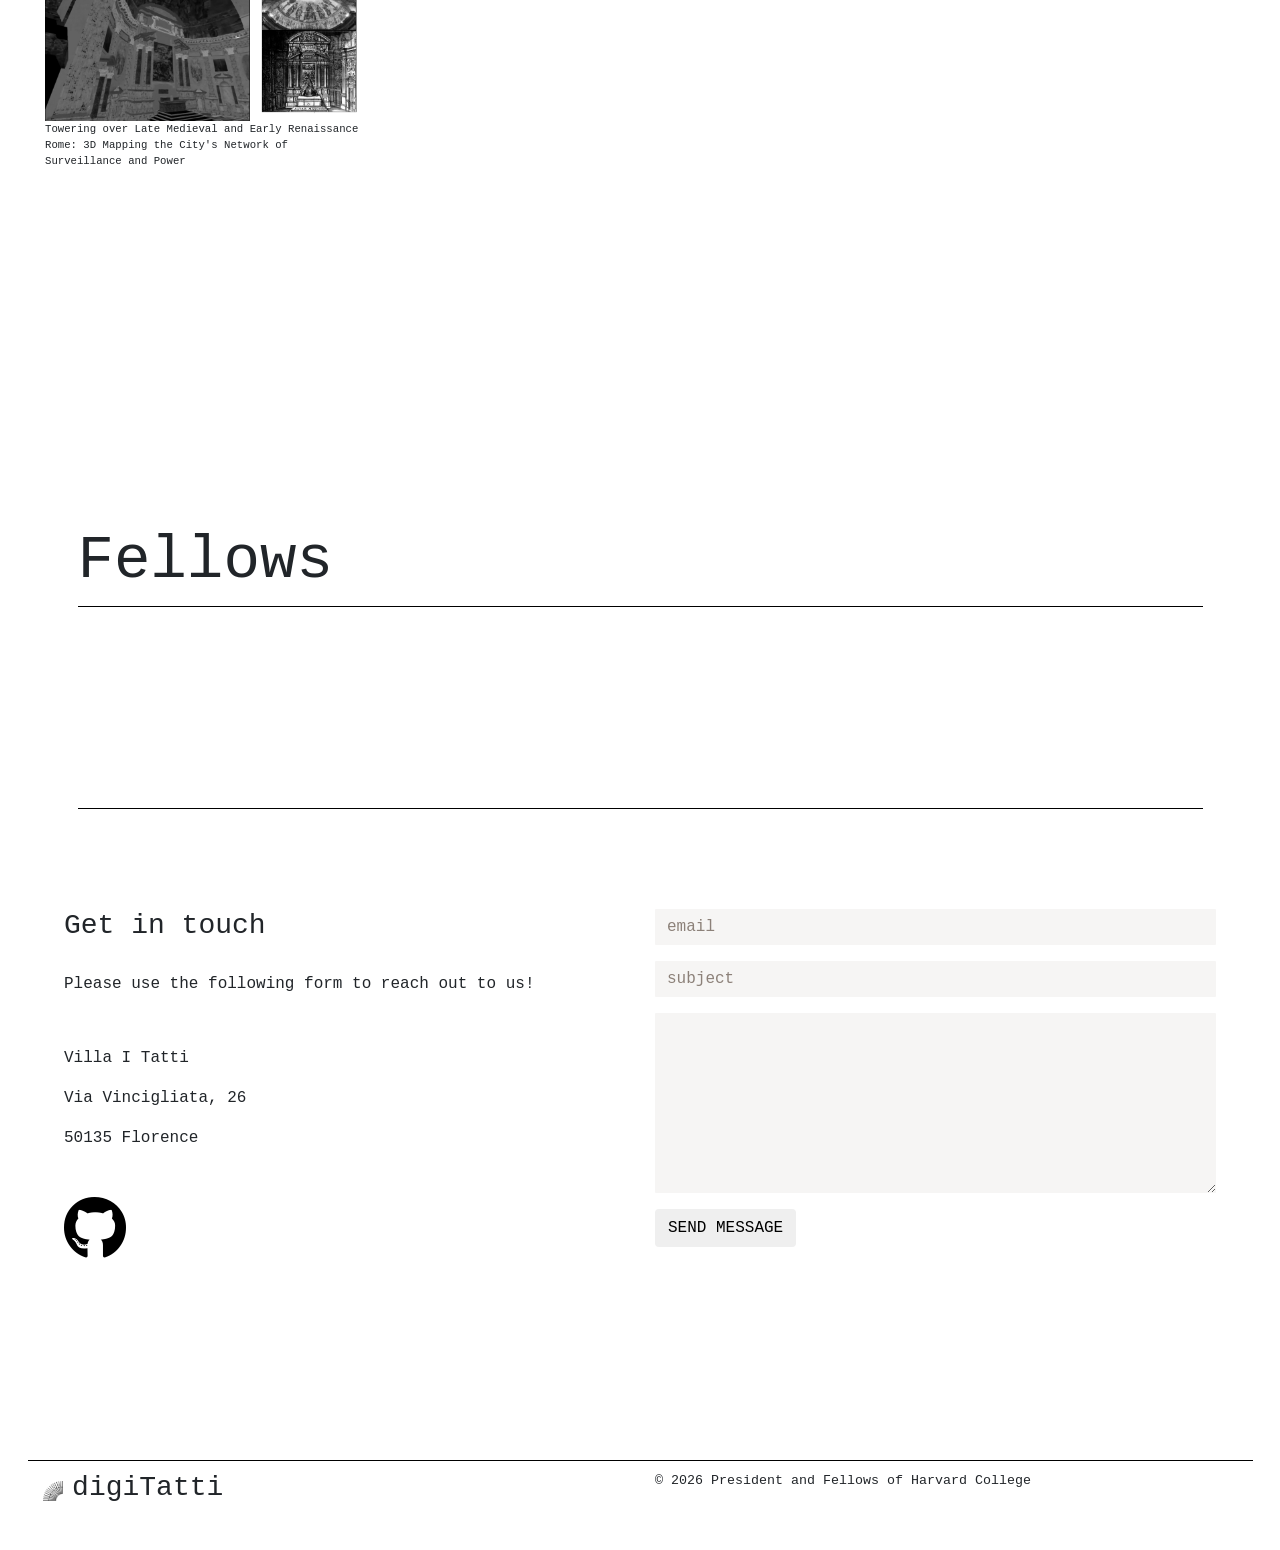
==== commit e09e9b22: "Update index.html" ====
--- a/index.html
+++ b/index.html
@@ -106,7 +106,7 @@
             <div class="row">
                 <div class="col-12 ">
                     <div id="contactTitle" class="titleSection">
-                        Contacts
+                        
                     </div>
                 </div>
             </div>
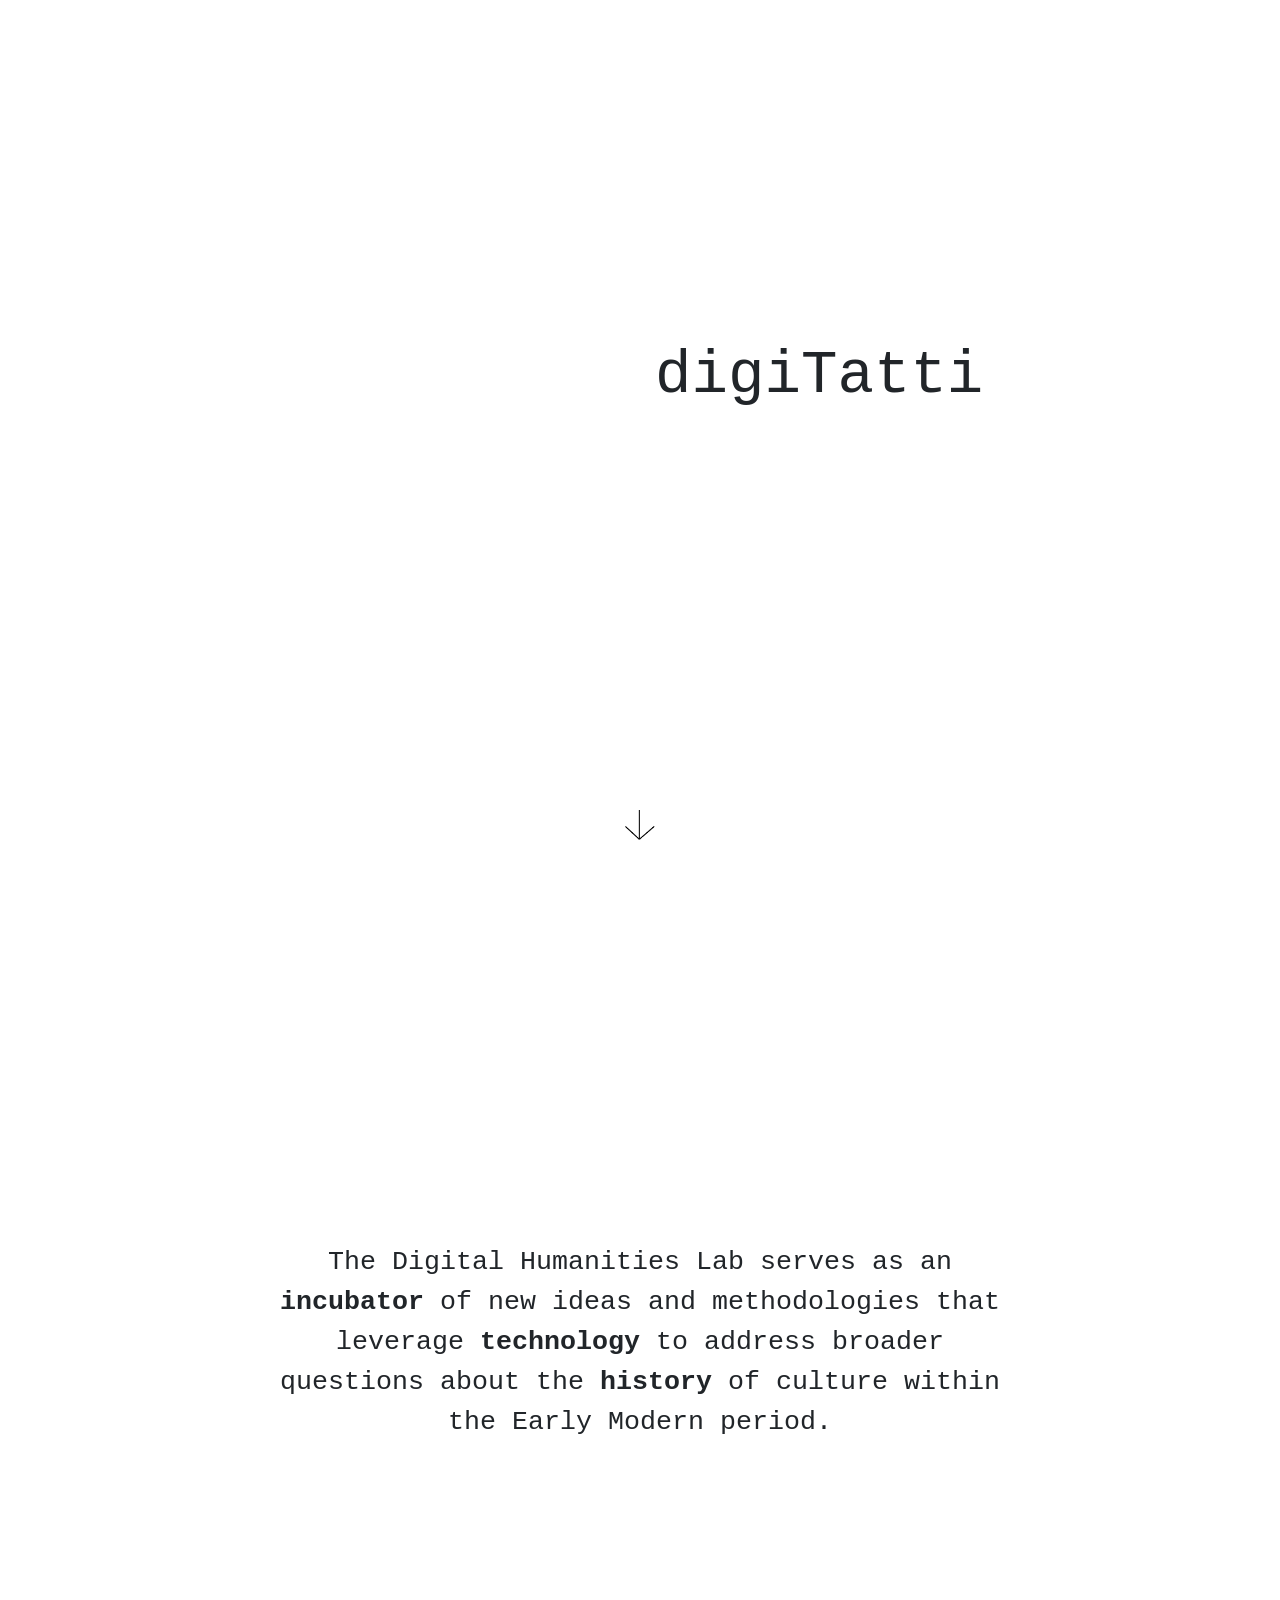
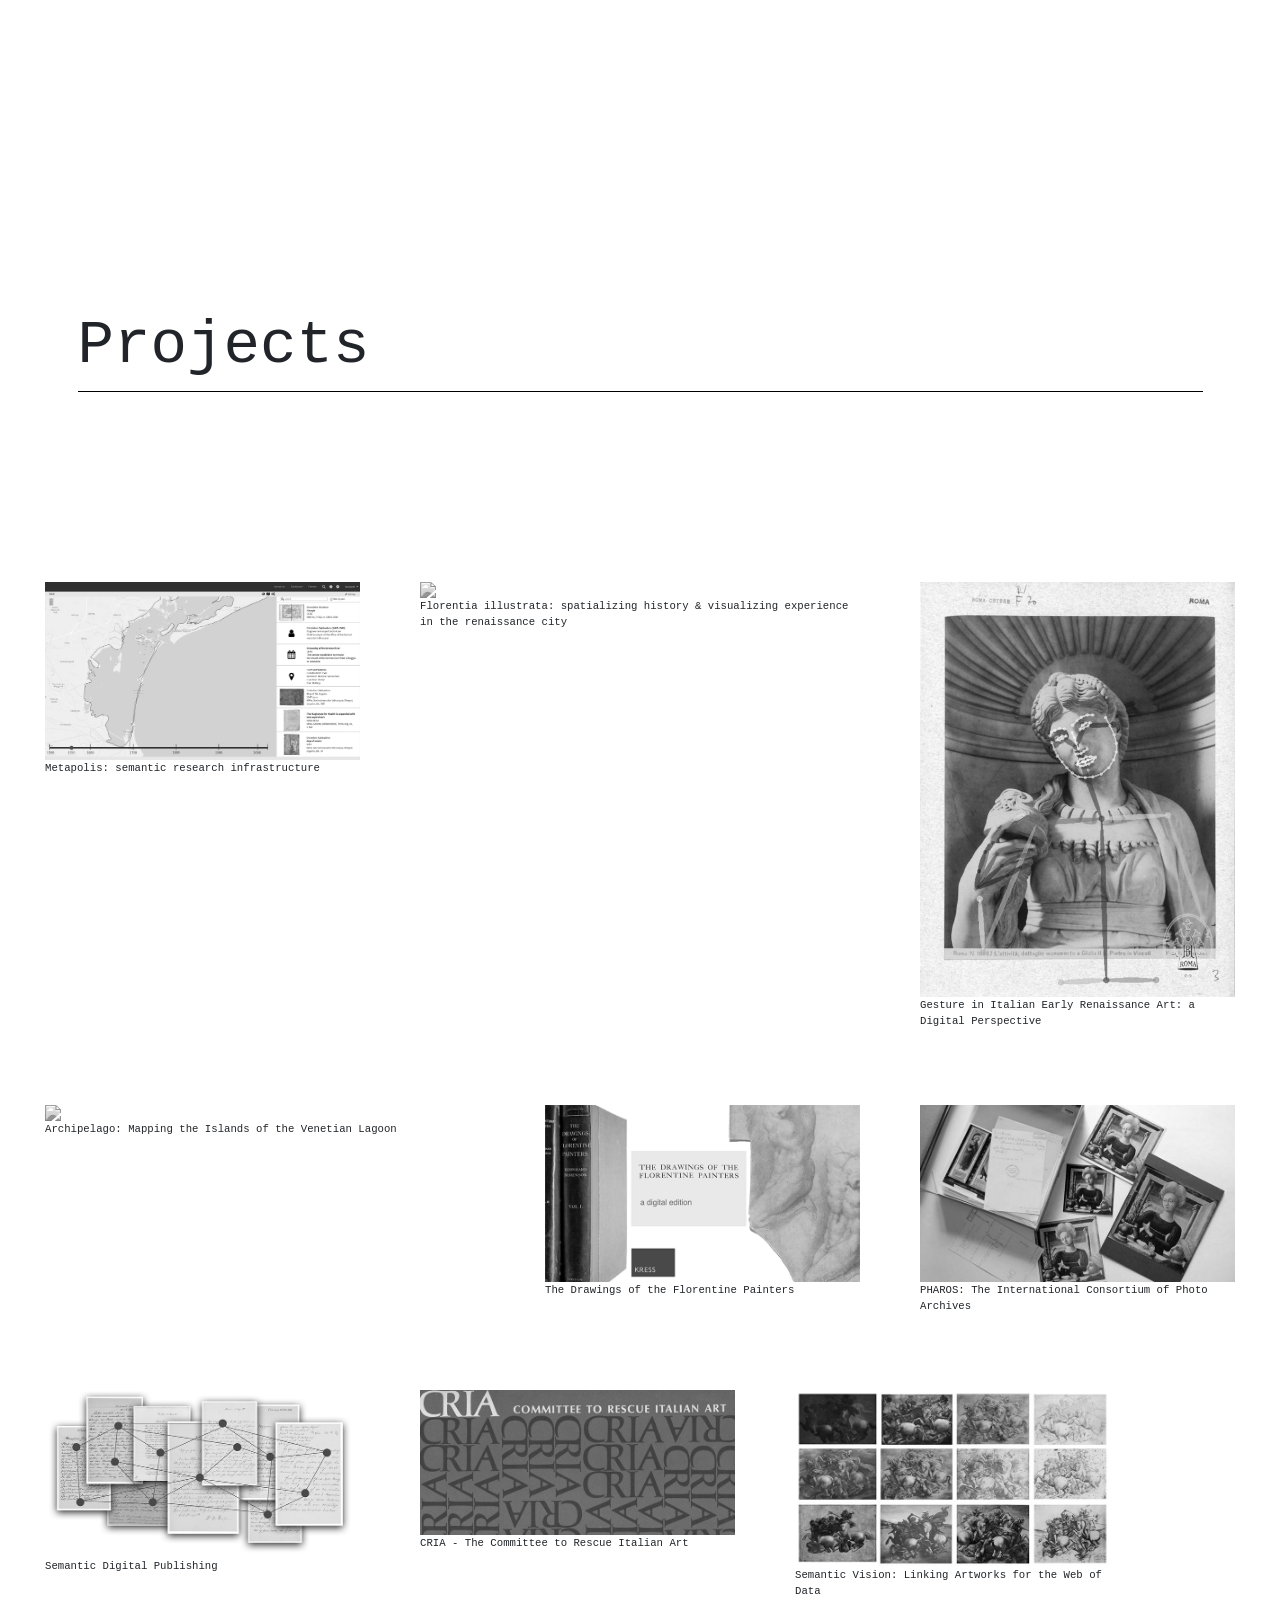
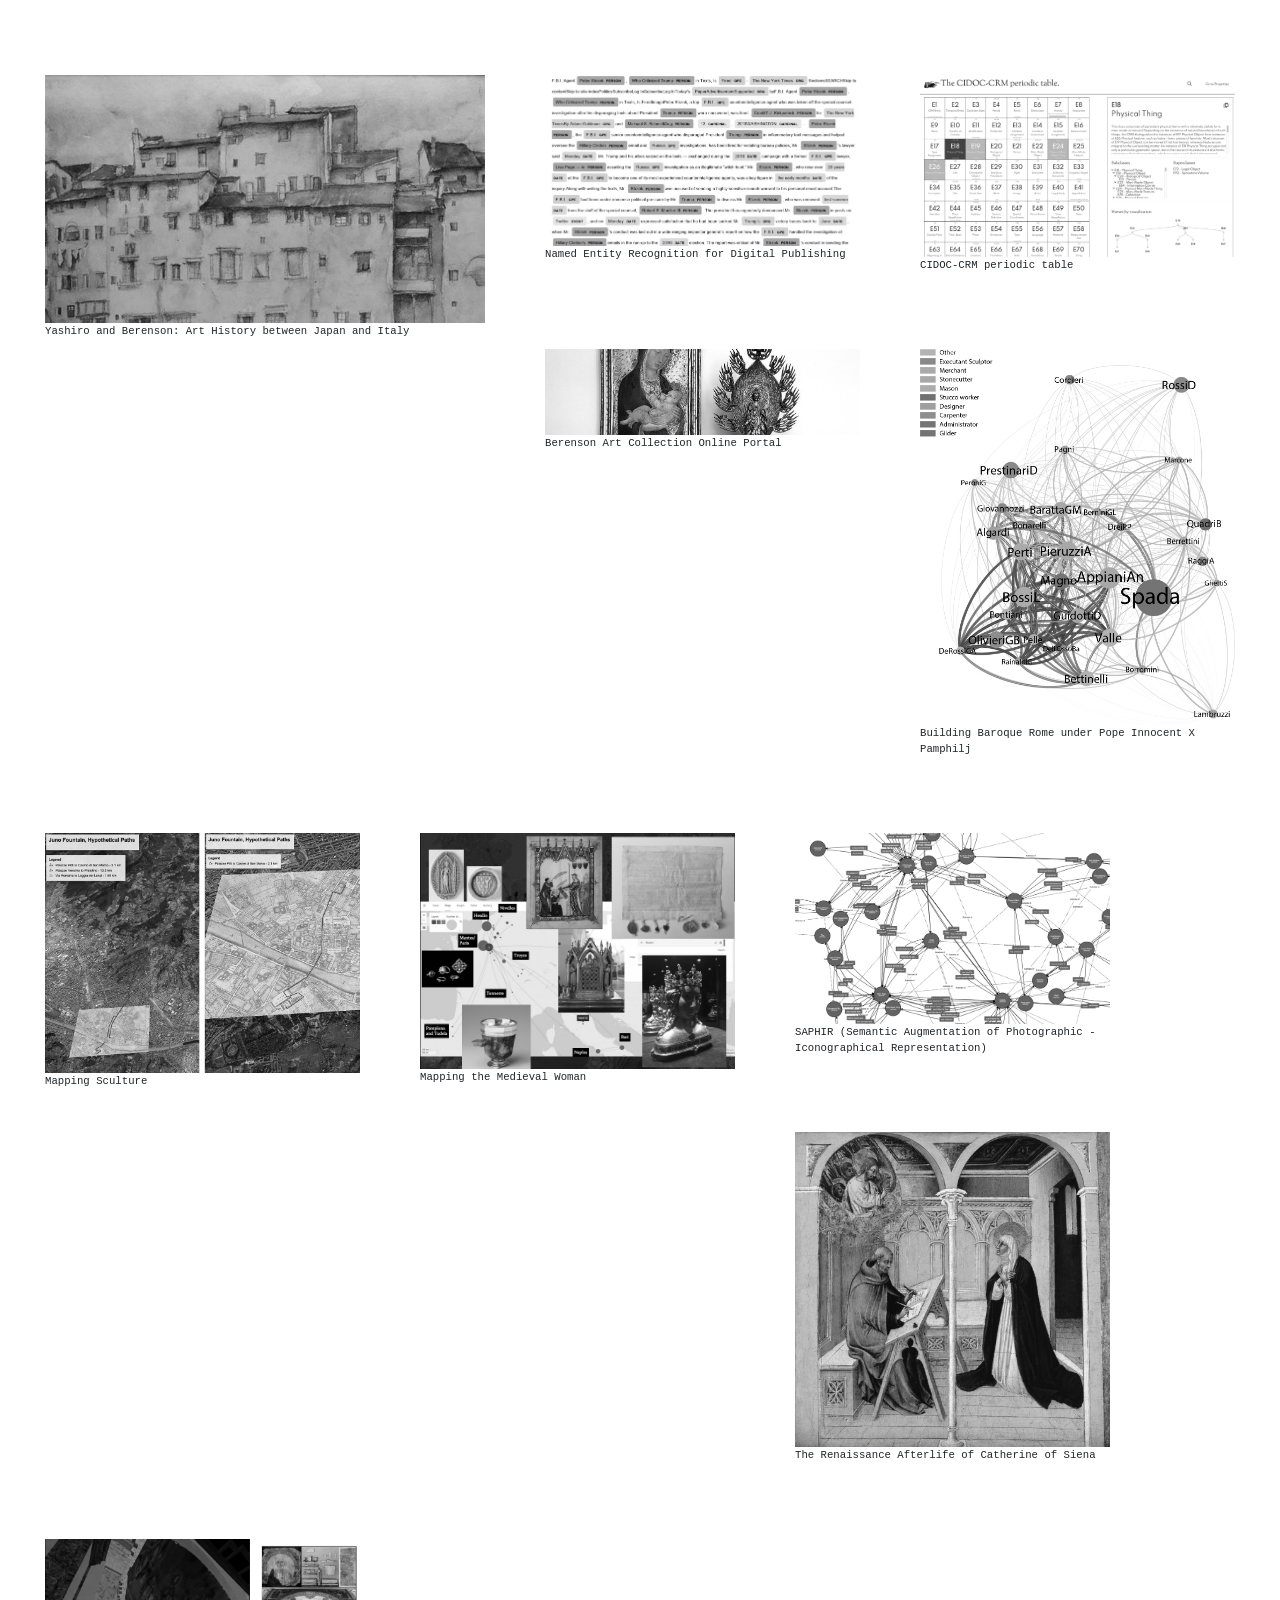
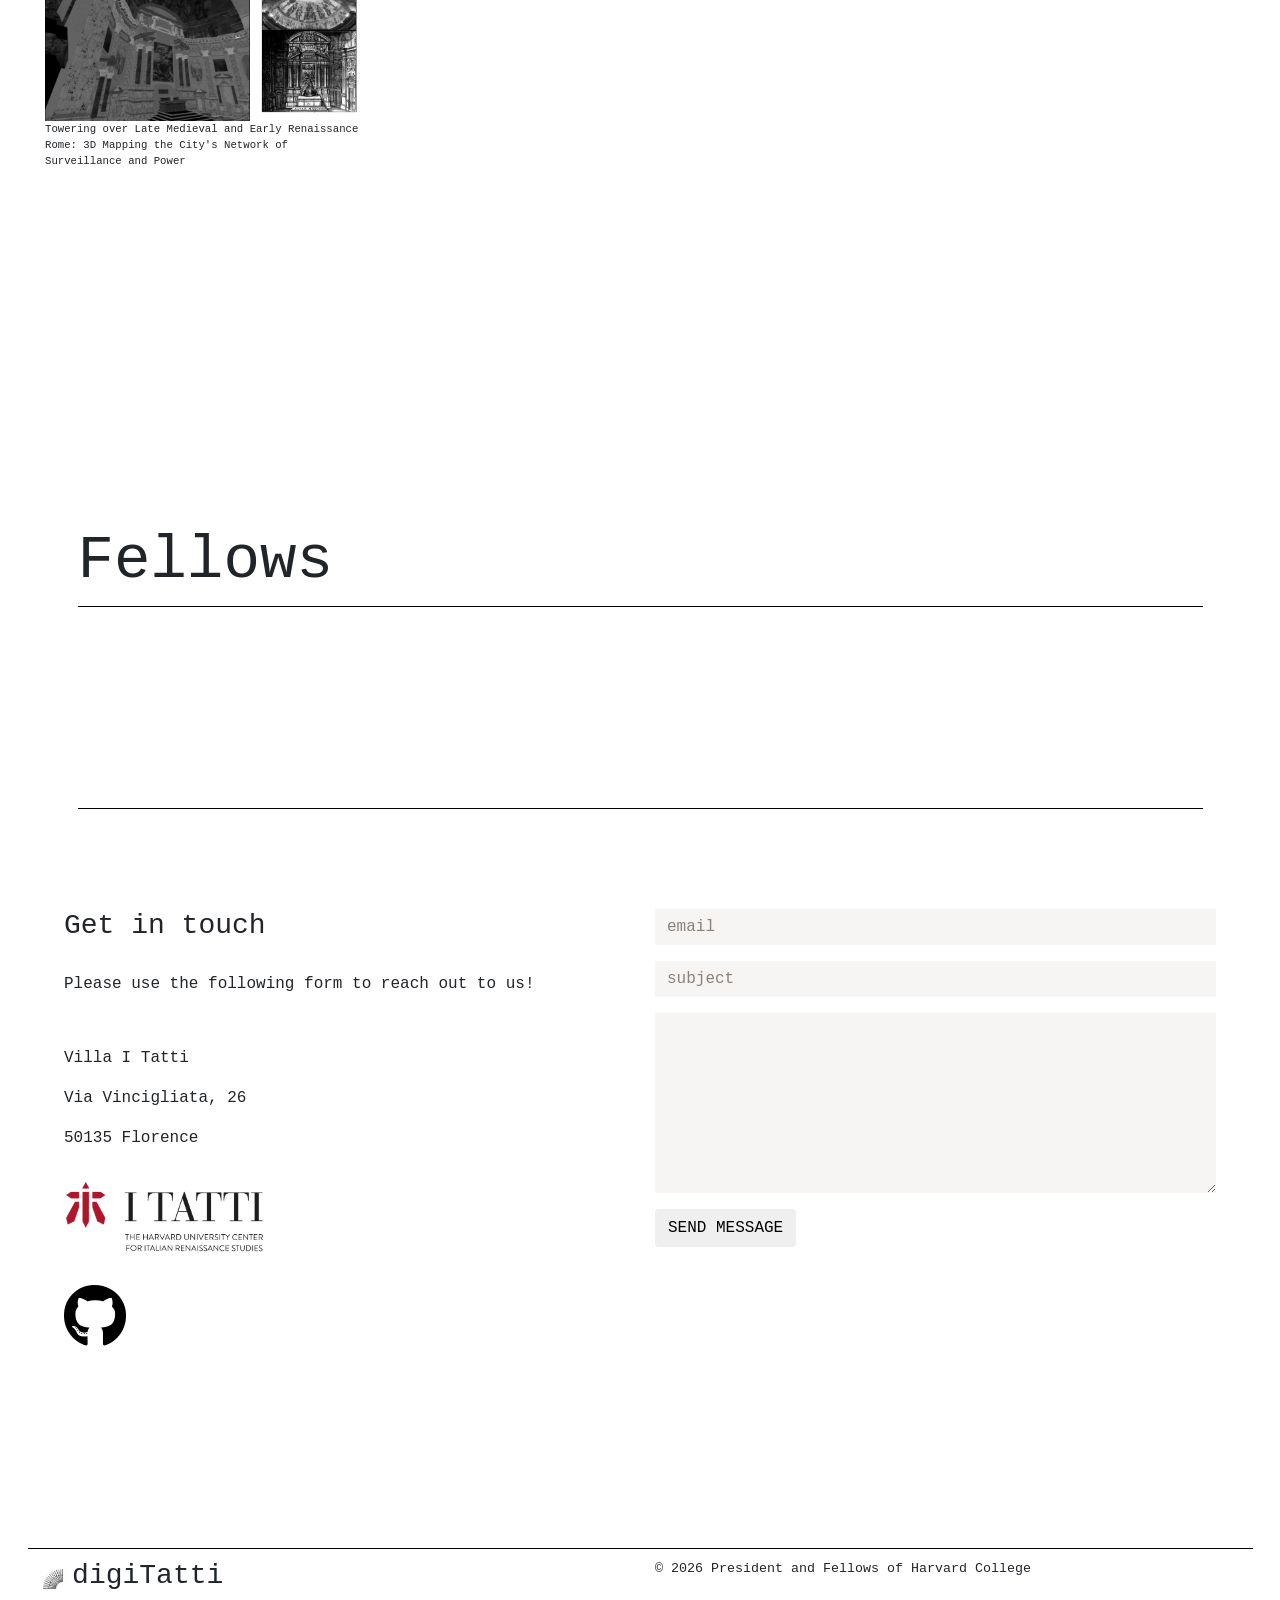
==== commit 40249416: "Added itatti logo, fixed newlines in modals" ====
--- a/index.html
+++ b/index.html
@@ -122,6 +122,7 @@
                                 <p>50135 Florence</p>
                             </div>
                             <div id="iconsContainer">
+                                <a href="http://itatti.harvard.edu/"><img id="itattilogo" src="assets/images/itattilogo.png"/></a>
                                 <a href="https://github.com/villaitatti" target="_blank"><i class="fab fa-4x fa-github"></i></a>
                                 <!--a><i class="fas fa-map-marker-alt"></i></a>
                                 <a><i class="fab fa-twitter"></i></a-->
@@ -203,6 +204,7 @@
                 <p id="projectModalDescription"></p>
                 <a id="projectModalWebsite" target="_blank">Project Website</a>
                 <a id="projectModalGithub" target="_blank">Github</a>
+                <a id="projectModalDocumentation" target="_blank">Documentation</a>
             </div>
         </div>
     </div>
--- a/src/main.css
+++ b/src/main.css
@@ -150,7 +150,7 @@
     border-radius: 0;
 }
 
-#projectModalGithub, #projectModalWebsite {
+#projectModalGithub, #projectModalWebsite, #projectModalDocumentation {
     display: block;
     font-weight: 600;
     color: black;
@@ -392,6 +392,12 @@
     border-radius: 1px;
 }
 
+#itattilogo {
+    width: 200px;
+    display: block;
+    margin-top: 30px;
+}
+
 #footer {
     margin-top: 200px;
     border-top: 1px solid black;
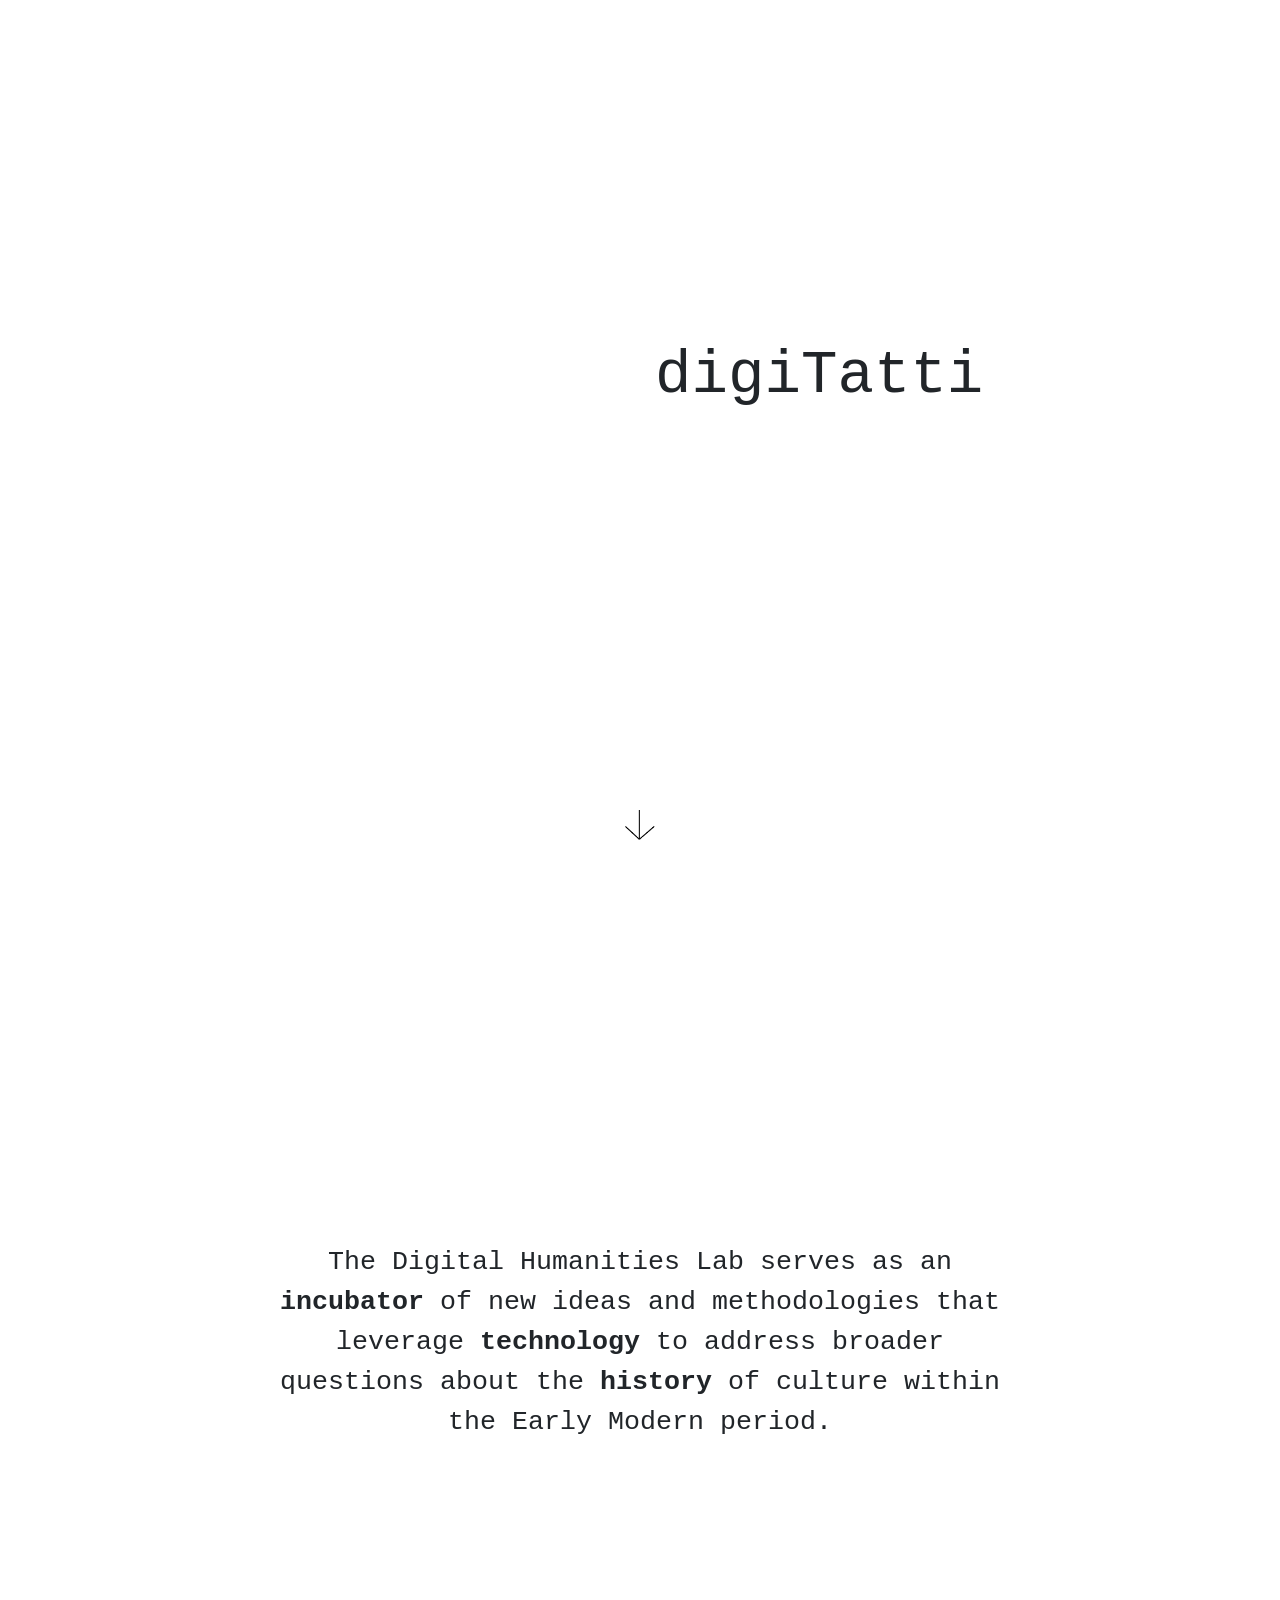
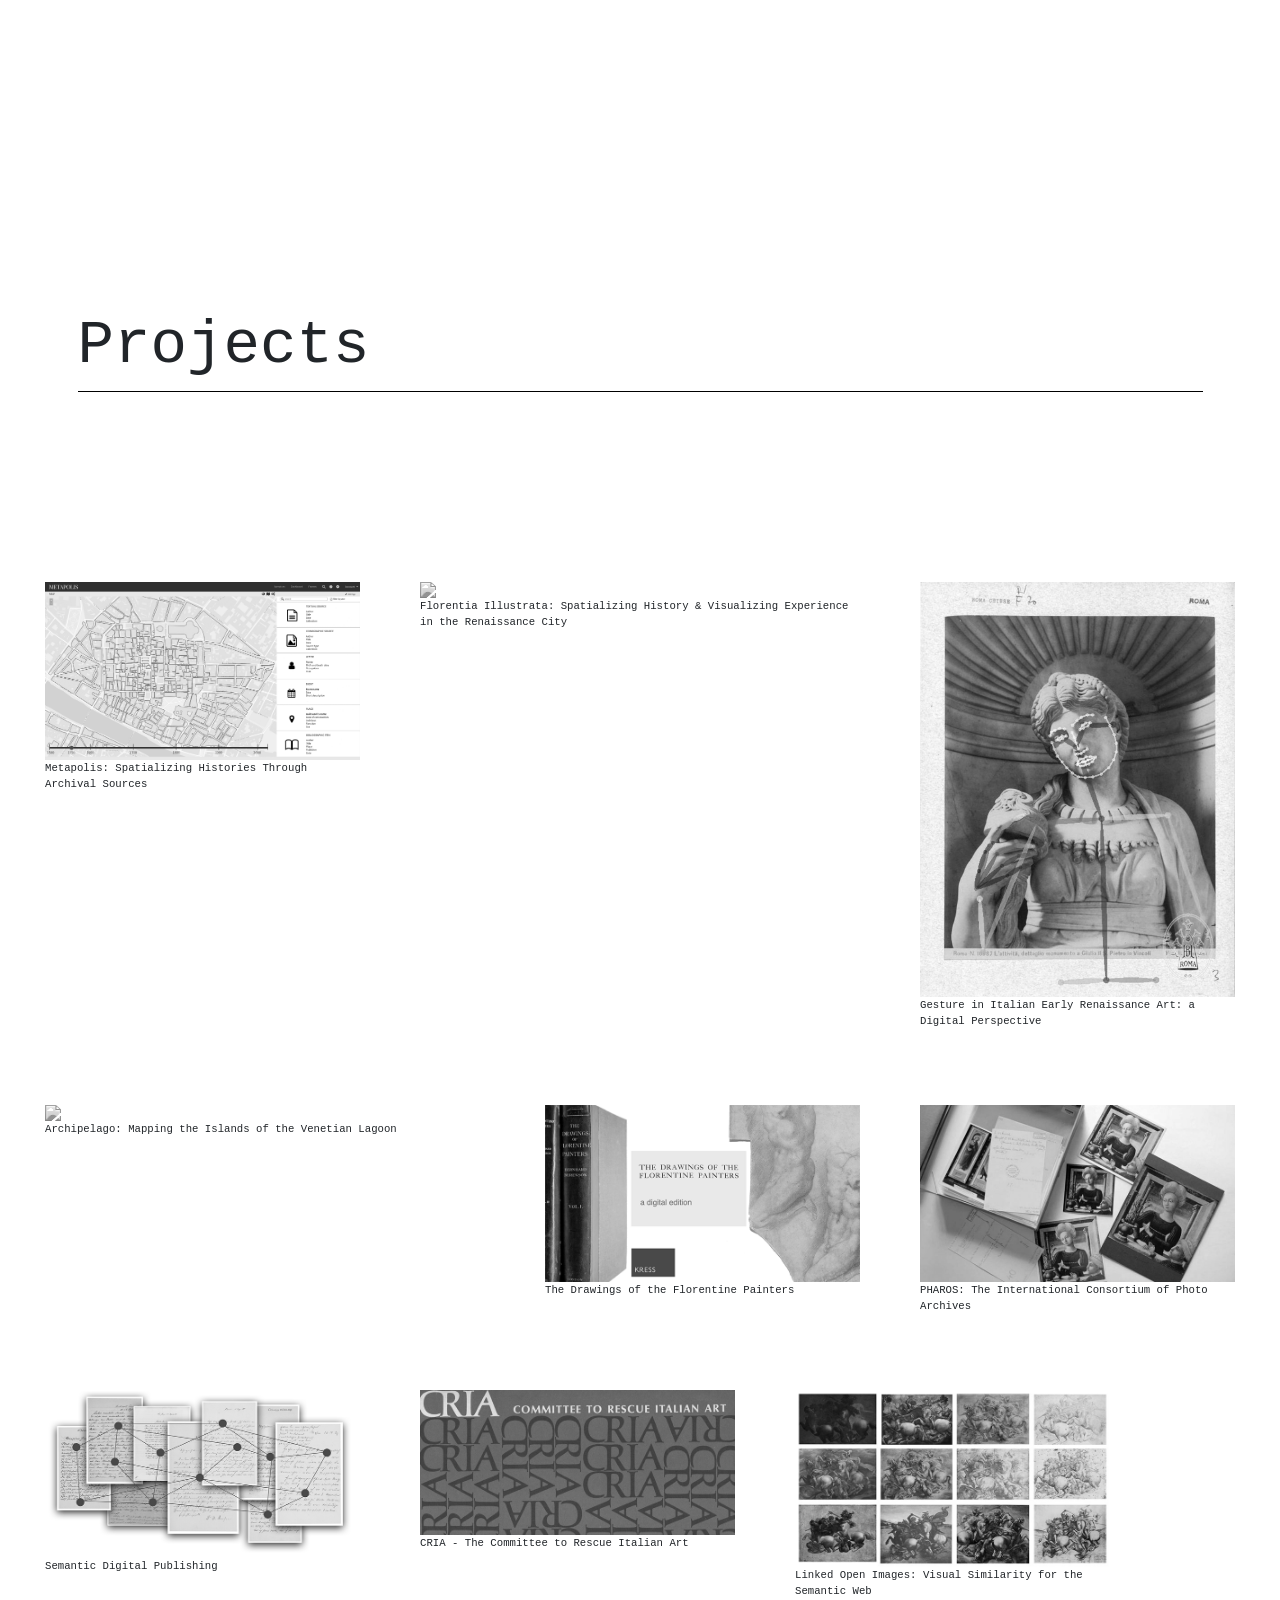
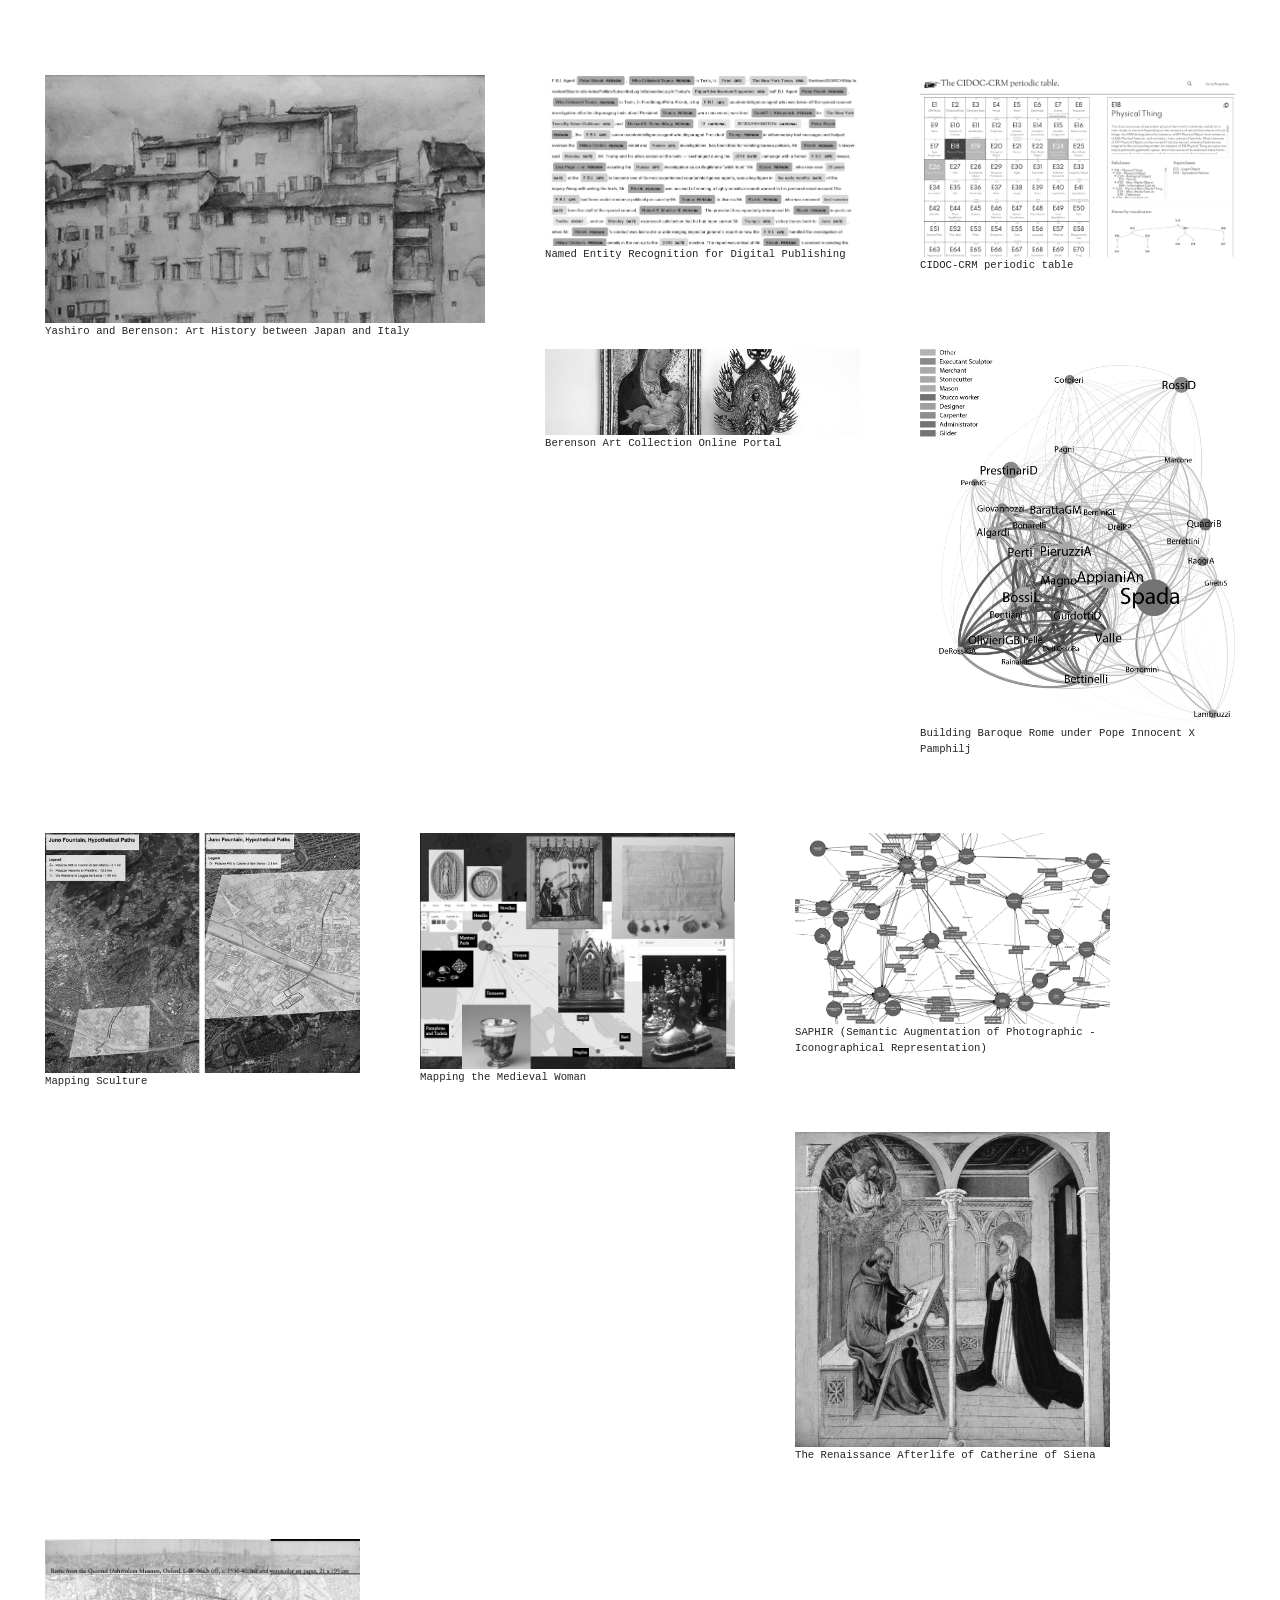
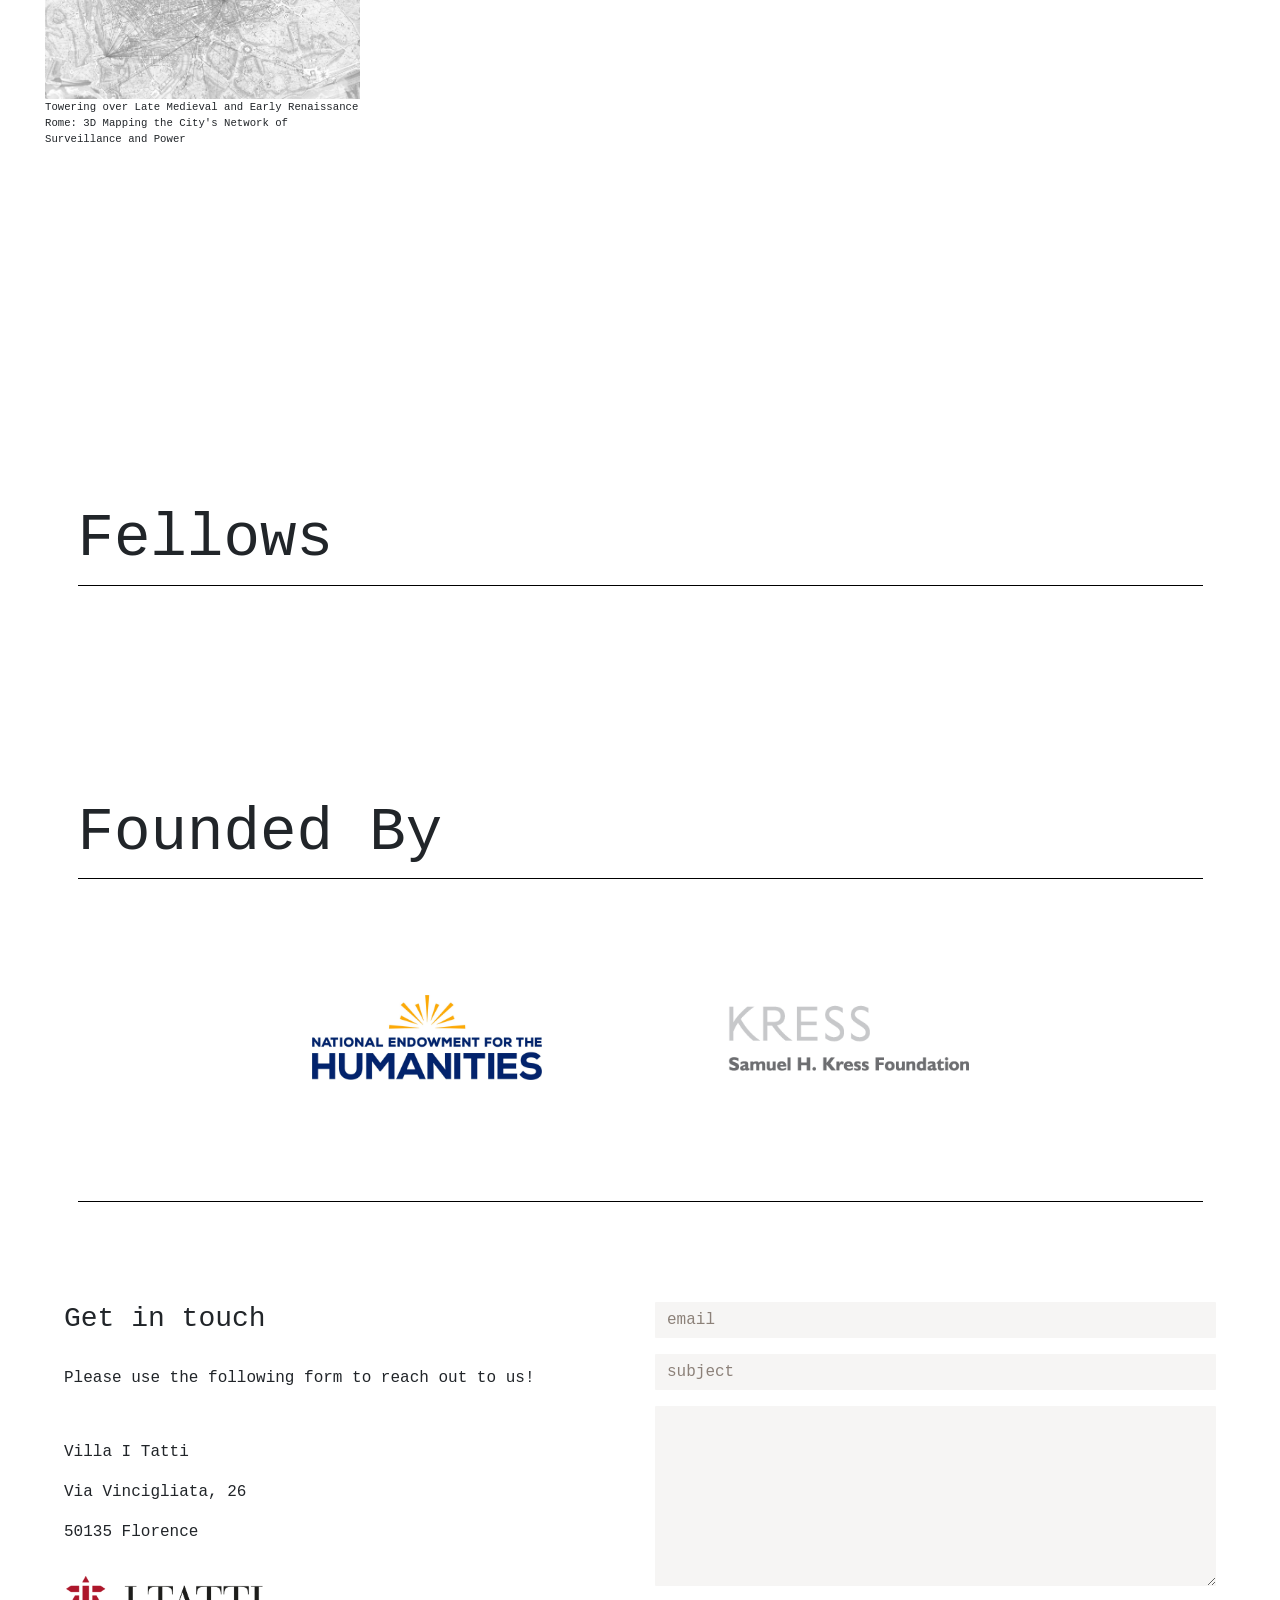
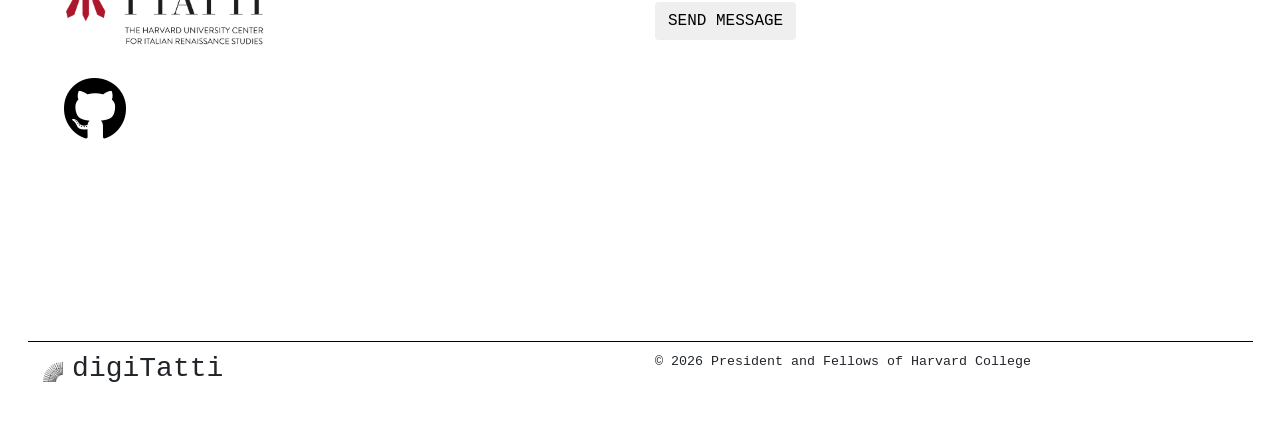
==== commit 5b41fe6e: "Added founded" ====
--- a/index.html
+++ b/index.html
@@ -100,6 +100,26 @@
         </div>
     </div>
 
+    <div class="row" id="foundedBySection">
+        <div class="col-12">
+            <div class="row">
+                <div class="col-12">
+                    <div id="foundedByTitle" class="titleSection">
+                        Founded By
+                    </div>
+                </div>
+            </div>
+            <div class="row justify-content-center">
+                <div class="col-md-4 col-sm-6 text-center">
+                    <img src="assets/images/neh_logo.jpg" alt="NEH Logo" class="img-fluid my-3" style="width: 230px;">
+                </div>
+                <div class="col-md-4 col-sm-6 text-center">
+                    <img src="assets/images/kress_logo.png" alt="Kress Logo" class="img-fluid my-3" style="width: 250px;">
+                </div>
+            </div>
+        </div>
+    </div>     
+
     <div class="row" id="contactSection">
         <div class="col-12">
 
@@ -236,6 +256,8 @@
         </div>
     </div>
 </div>
+
+
 
 
 
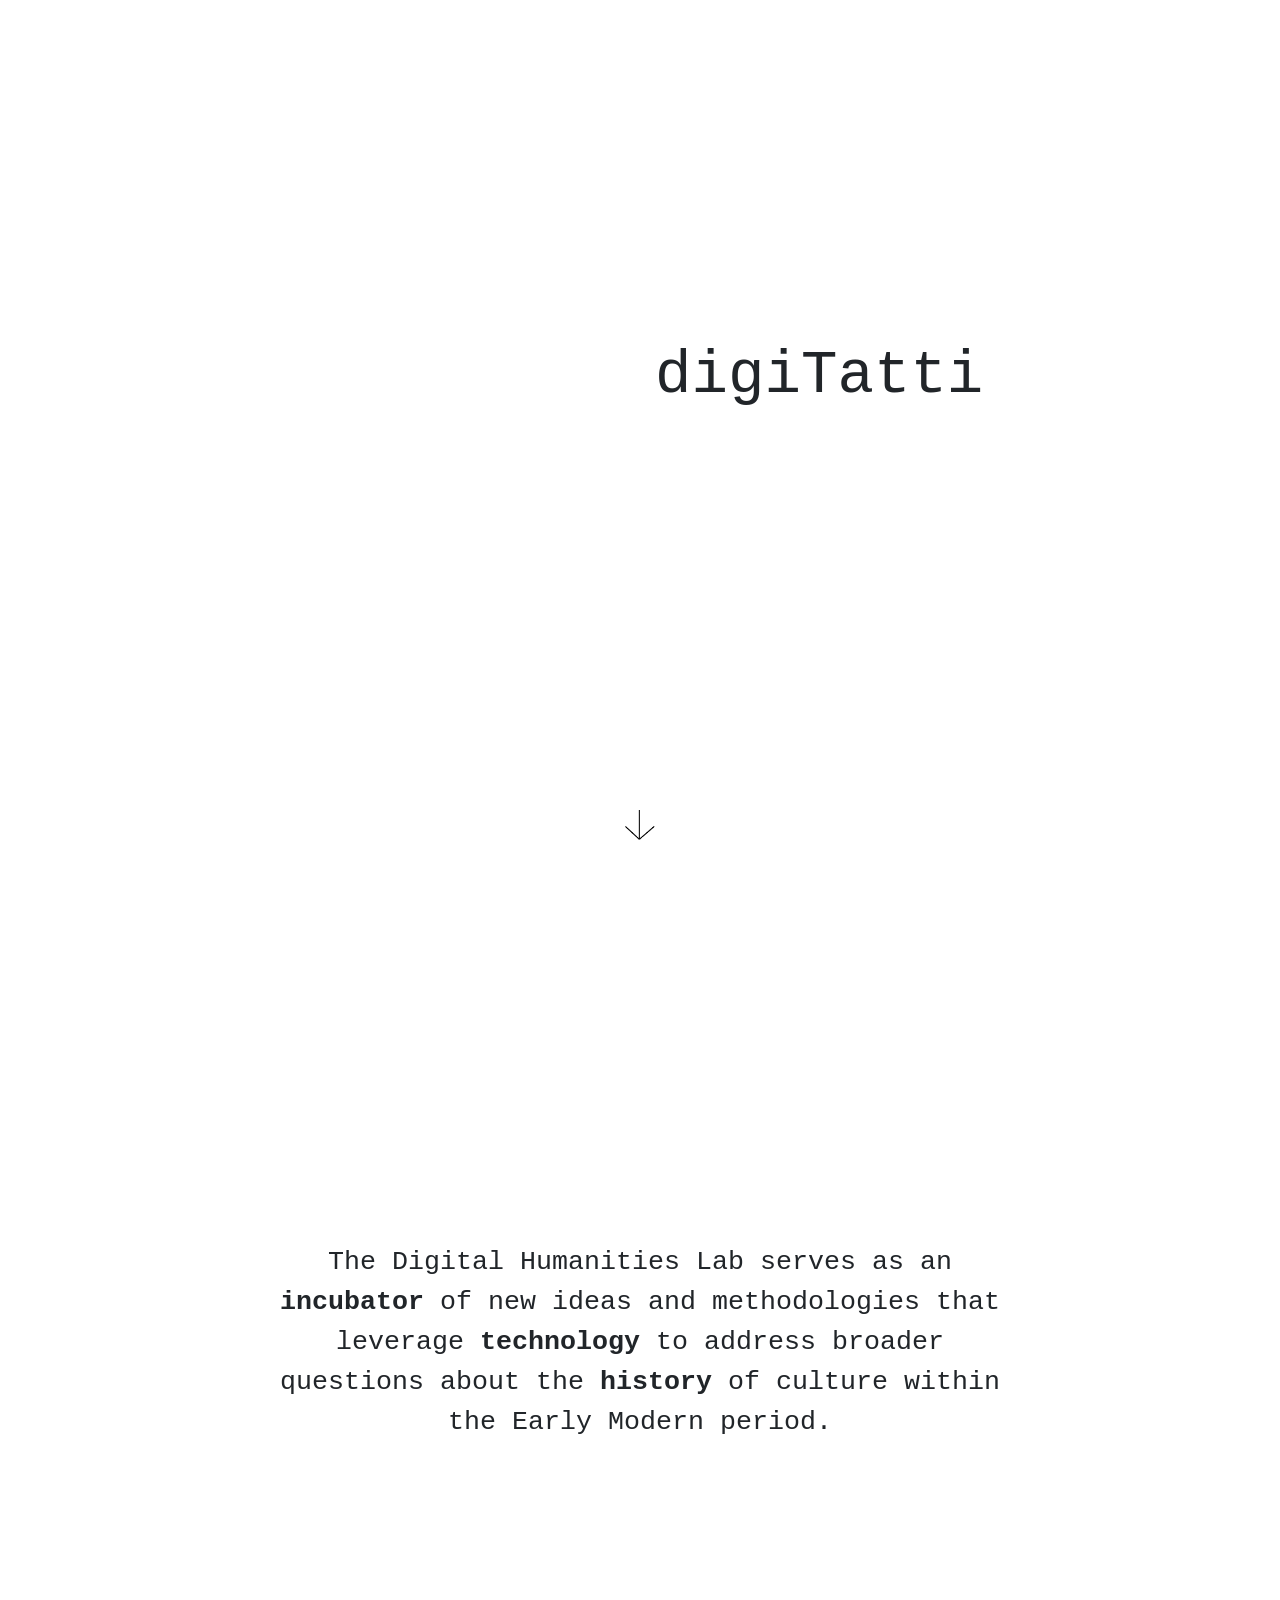
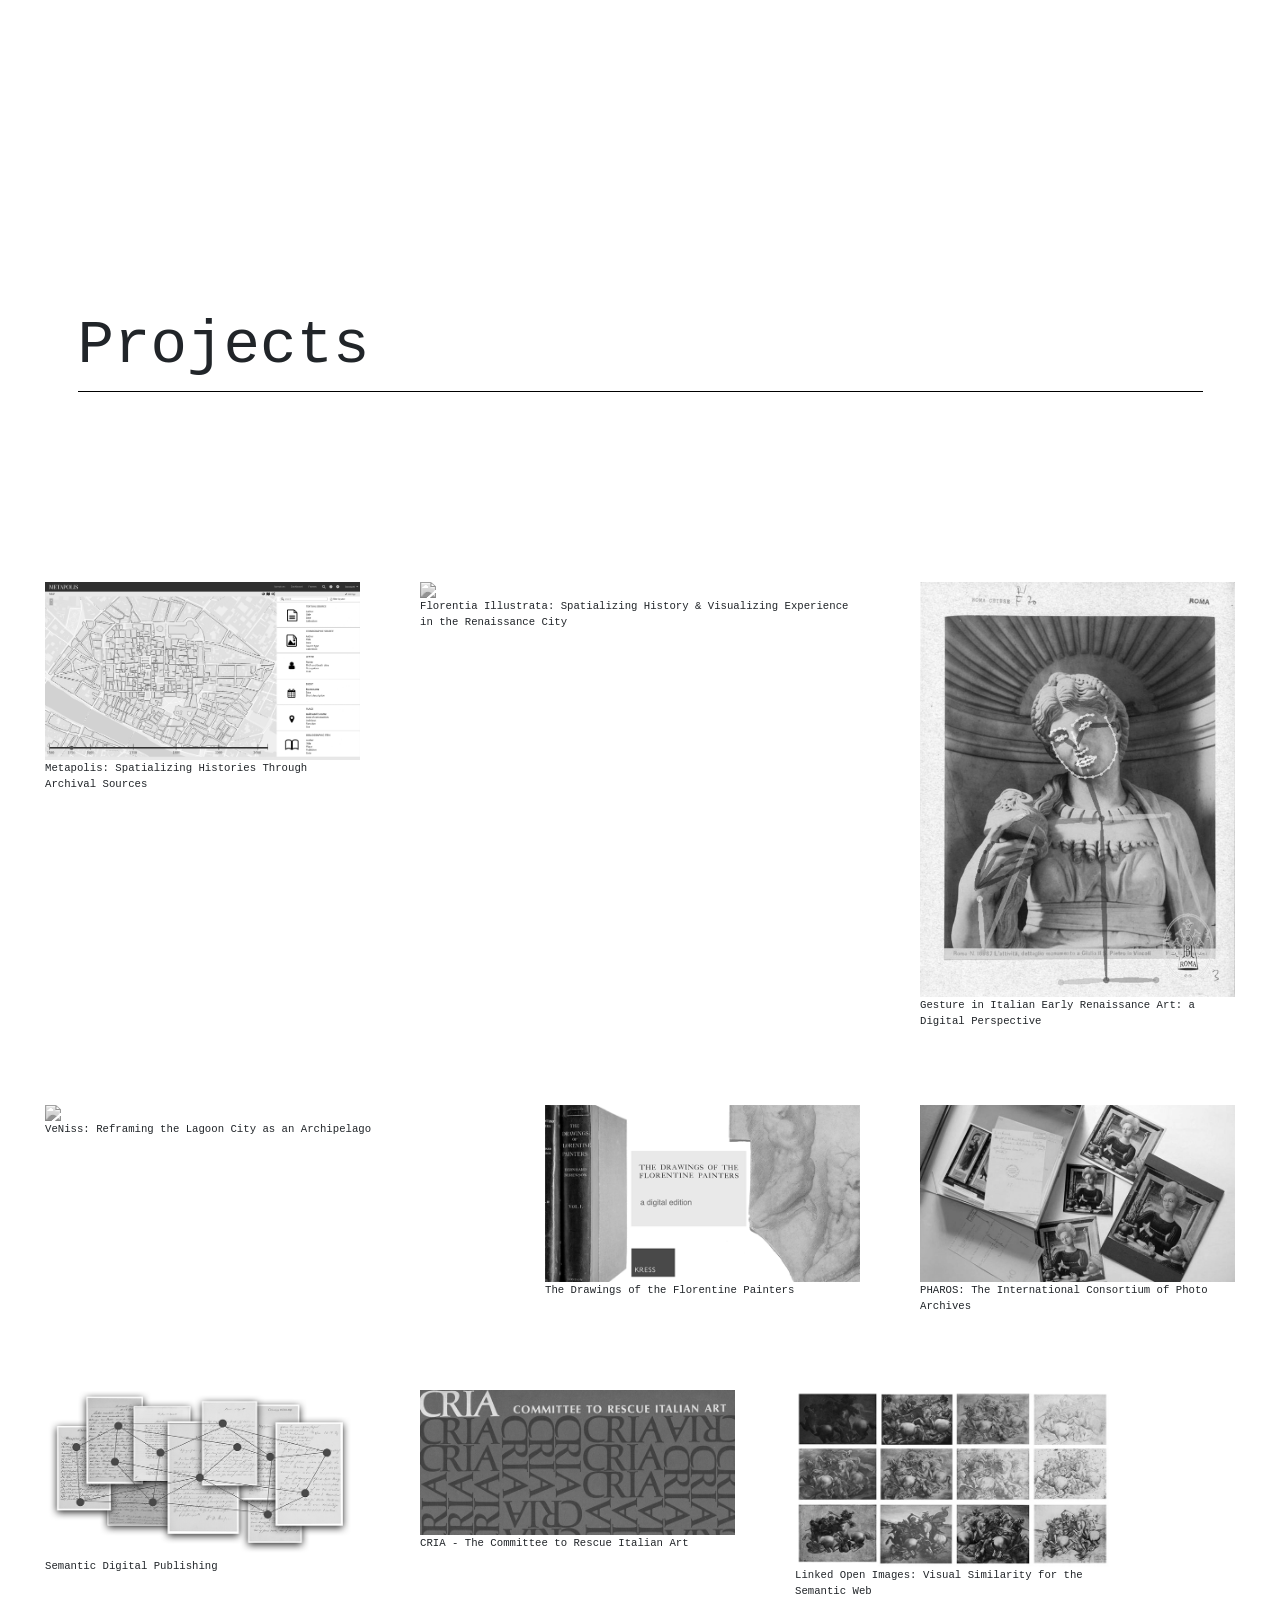
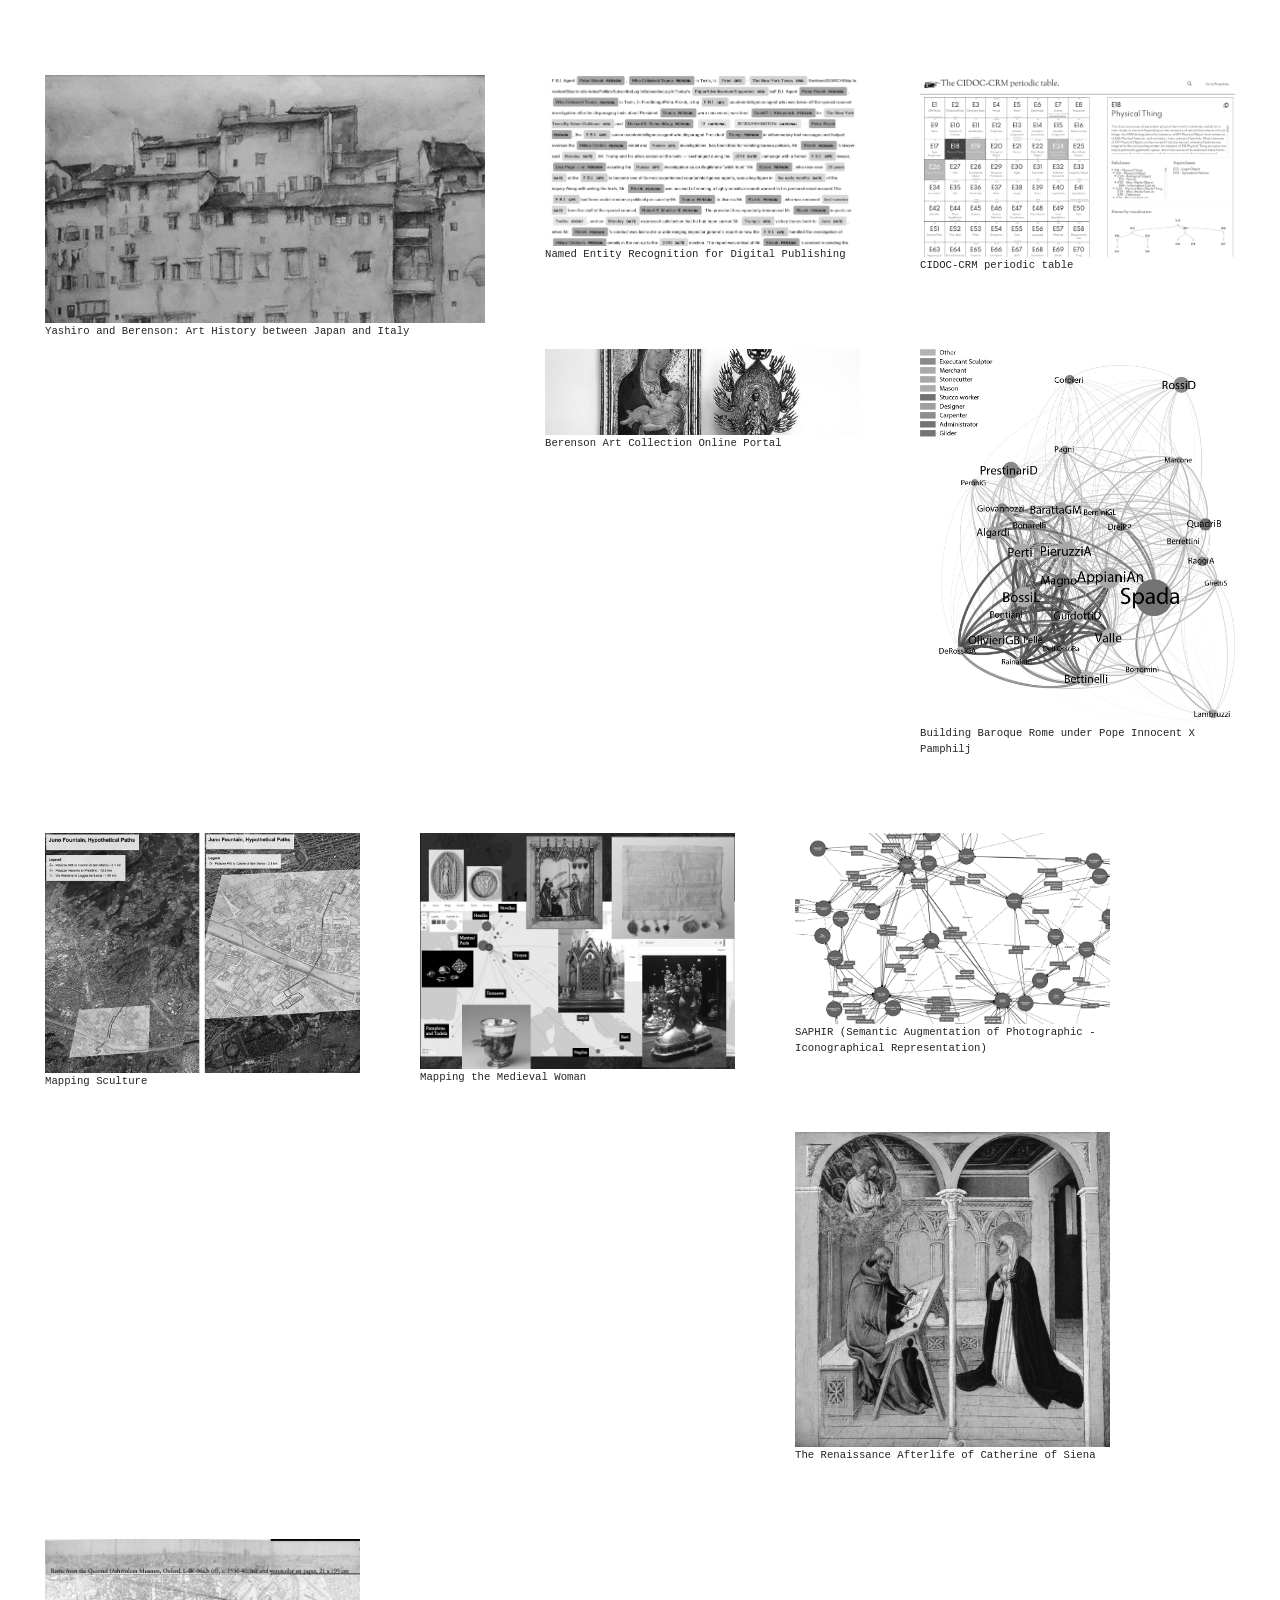
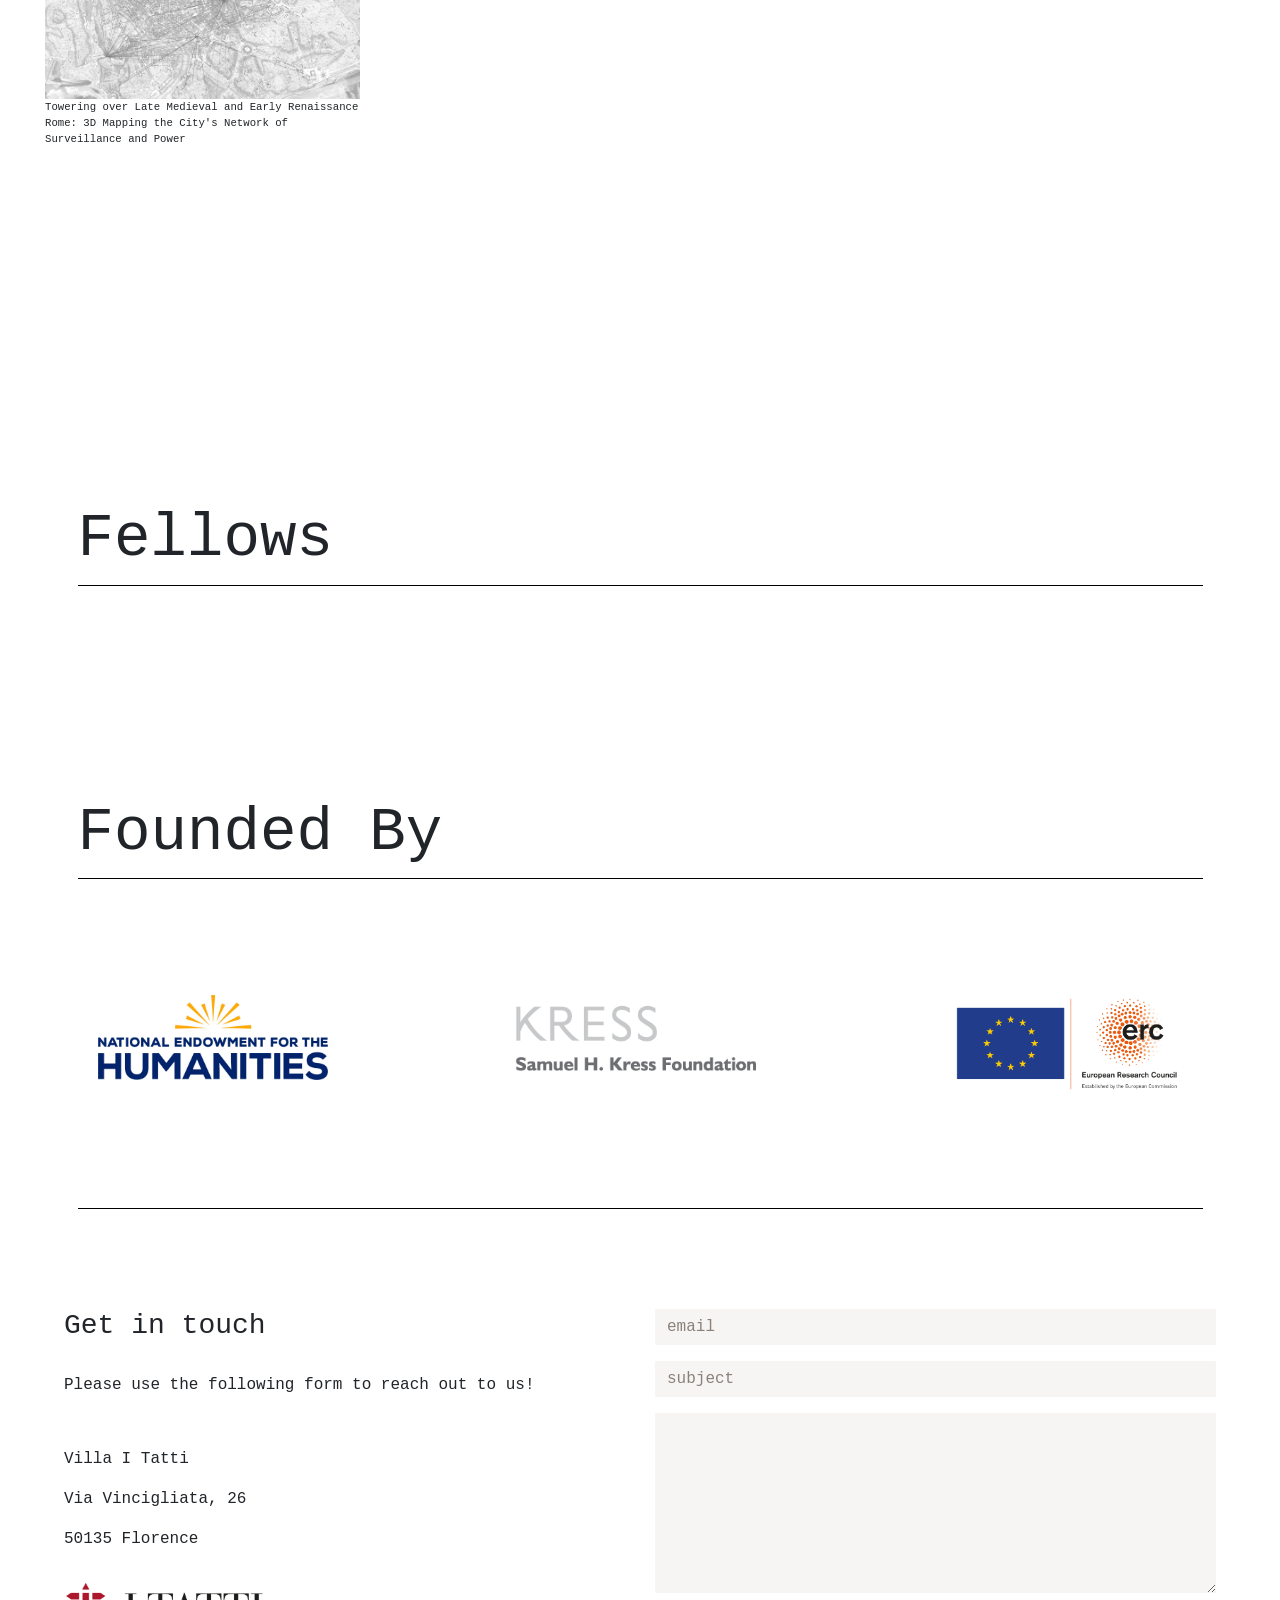
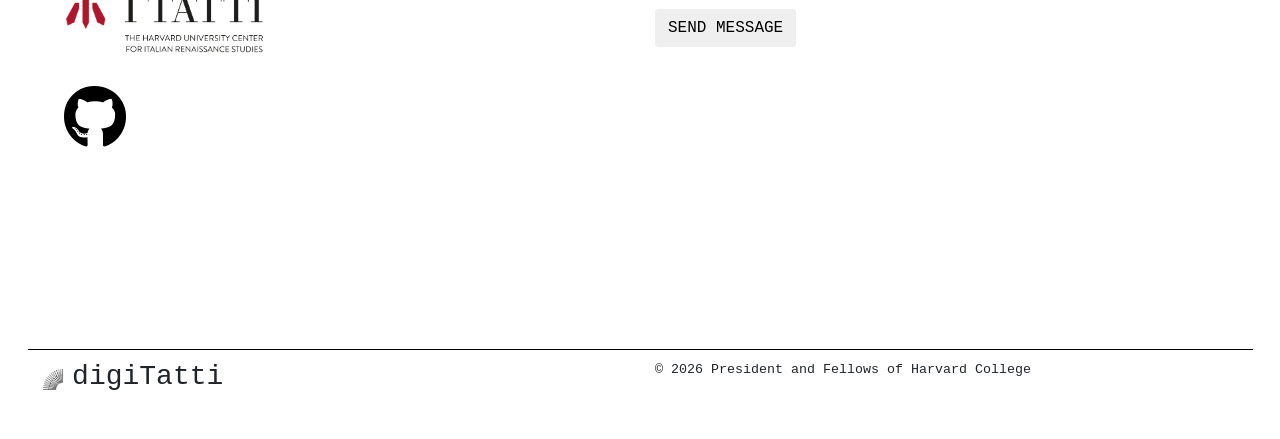
==== commit 24324e0a: "Fixed archipelago veniss and added erc" ====
--- a/index.html
+++ b/index.html
@@ -116,9 +116,12 @@
                 <div class="col-md-4 col-sm-6 text-center">
                     <img src="assets/images/kress_logo.png" alt="Kress Logo" class="img-fluid my-3" style="width: 250px;">
                 </div>
-            </div>
-        </div>
-    </div>     
+                <div class="col-md-4 col-sm-6 text-center">
+                    <img src="assets/images/erc_logo.png" alt="ERC Logo" class="img-fluid my-3" style="width: 230px;">
+                </div>
+            </div>
+        </div>
+    </div>      
 
     <div class="row" id="contactSection">
         <div class="col-12">
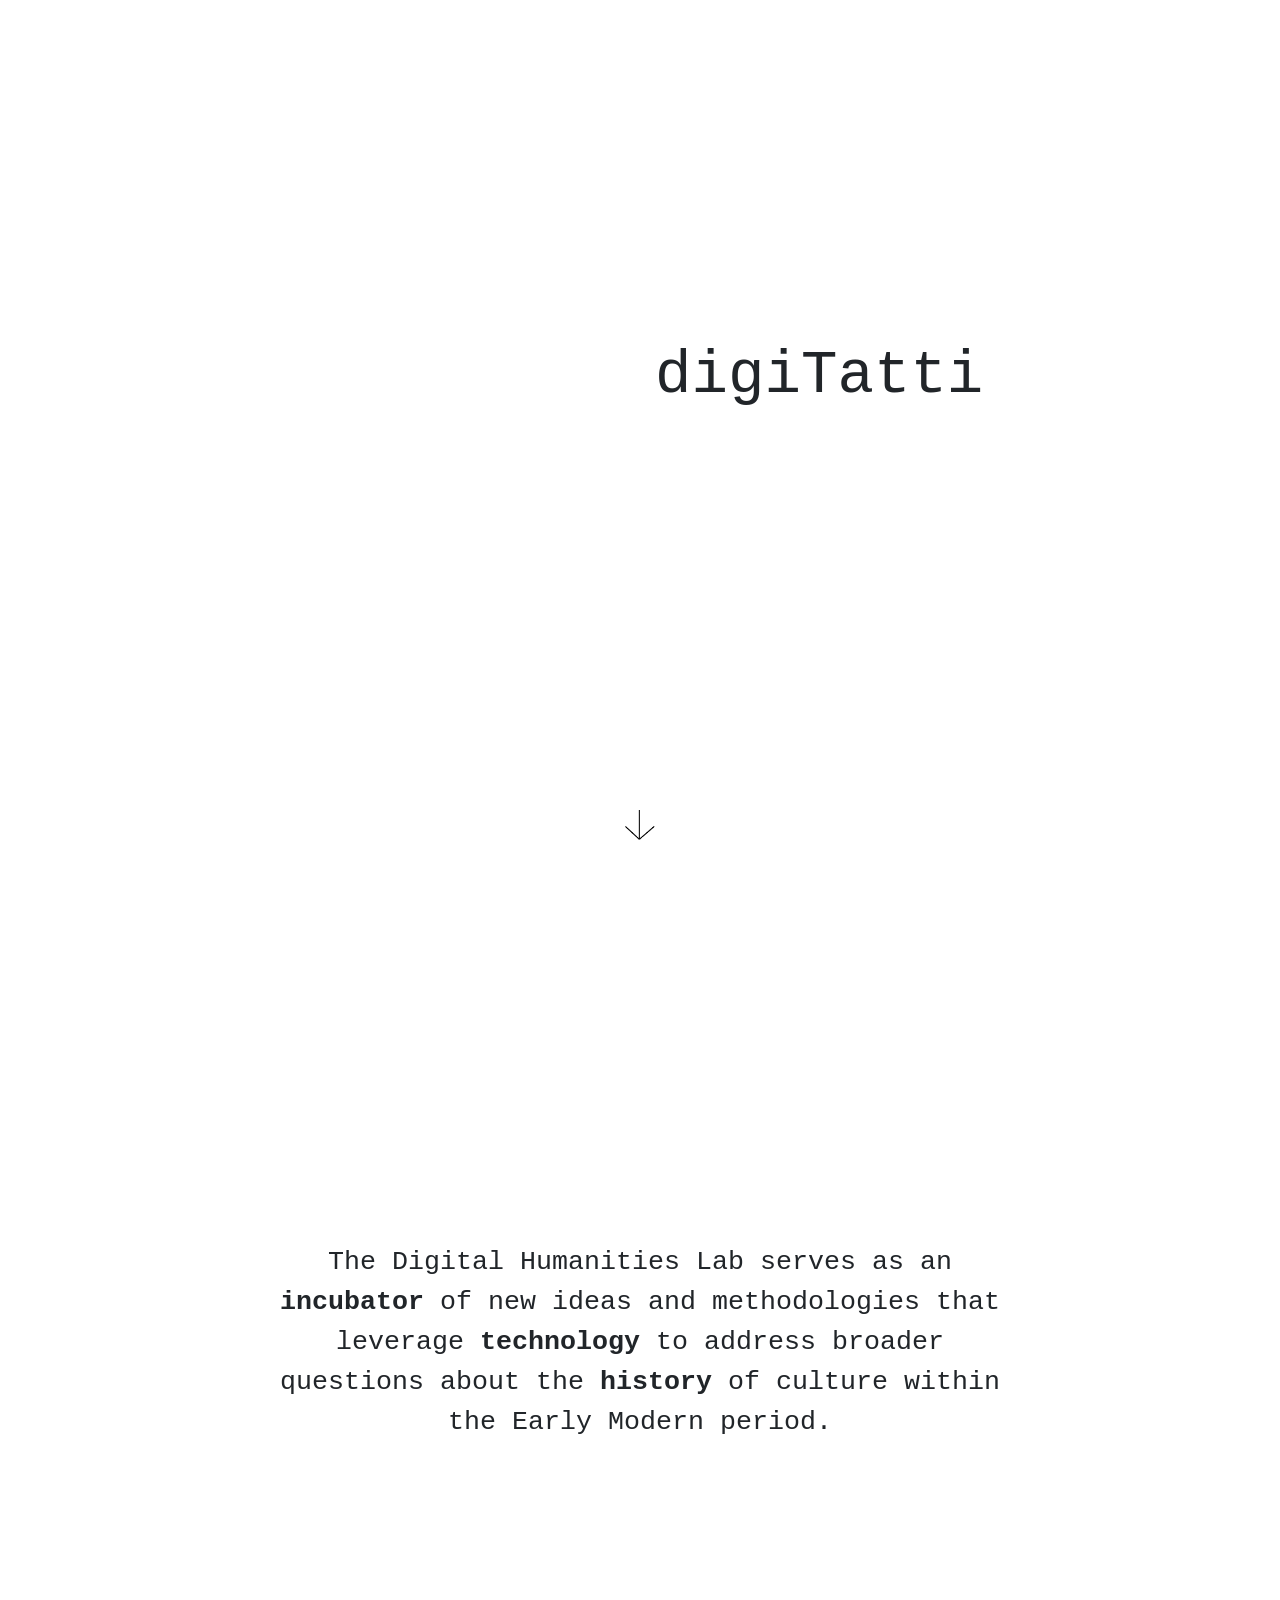
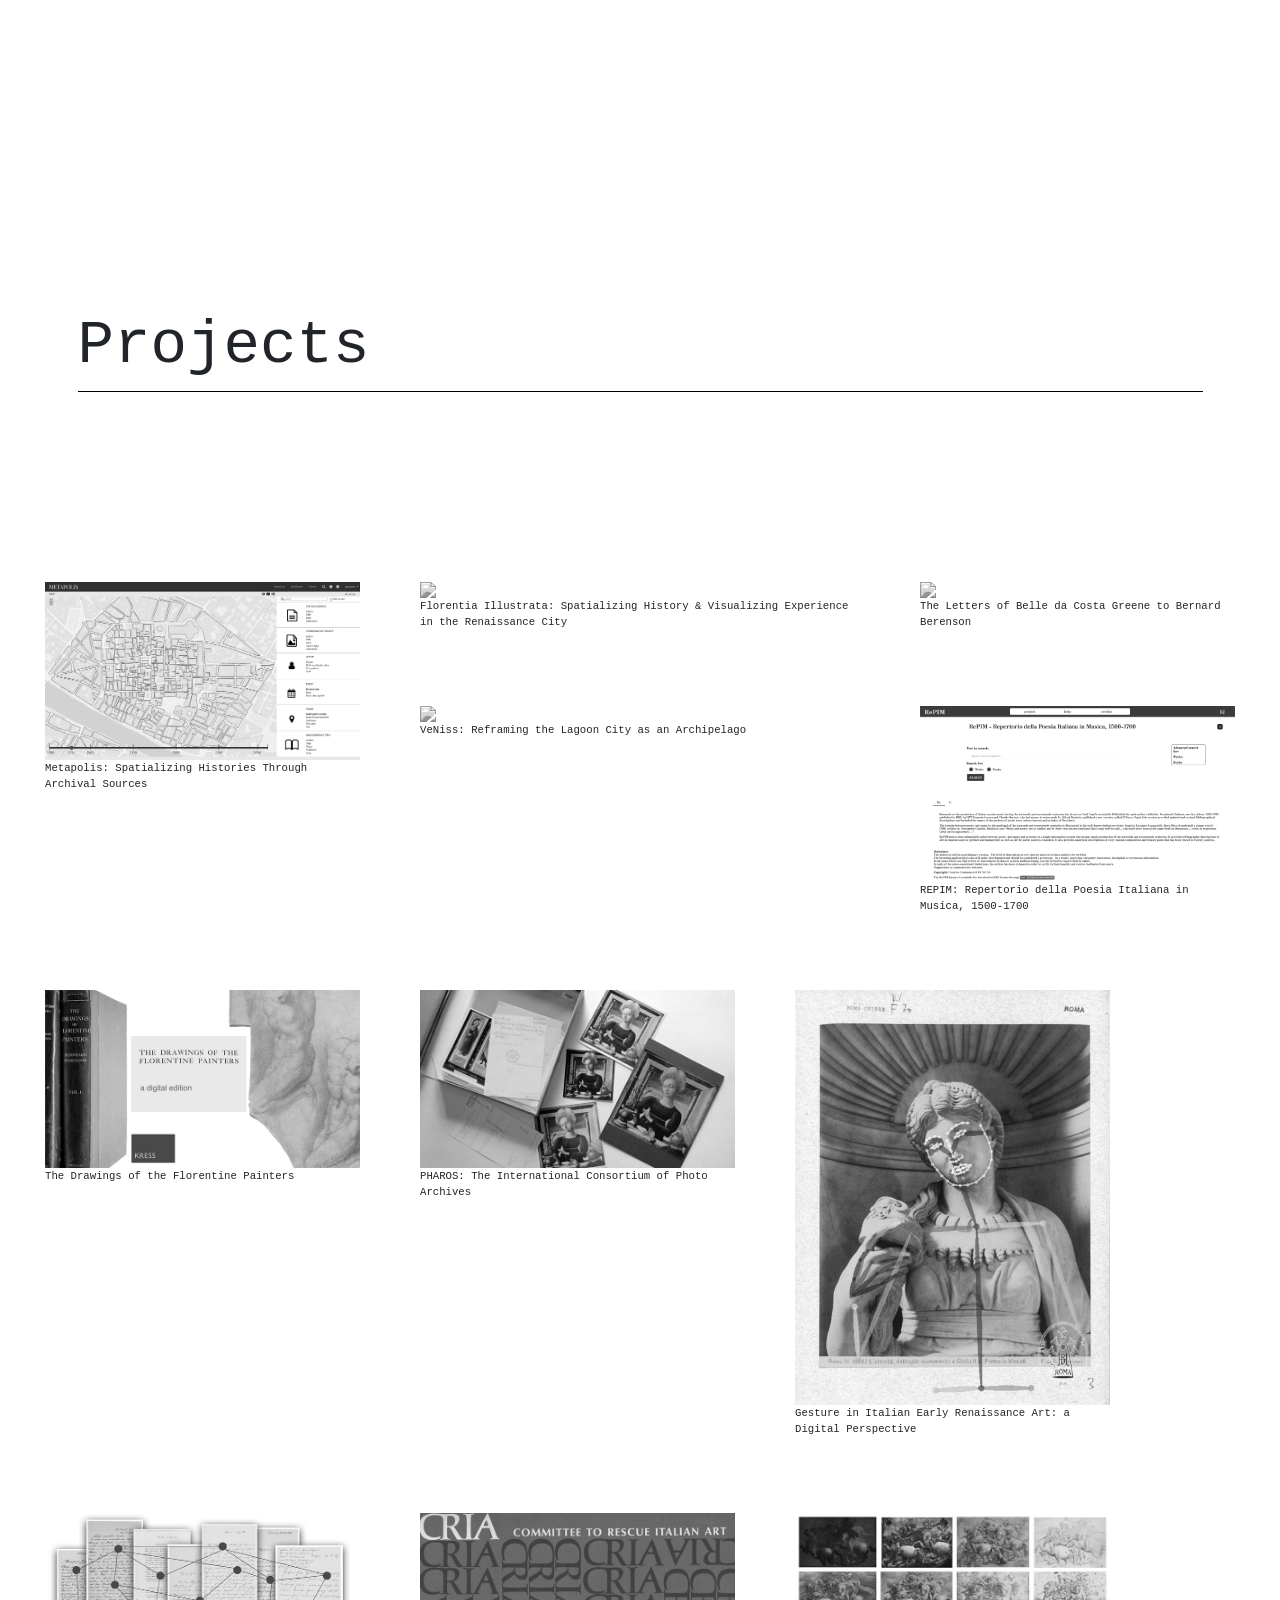
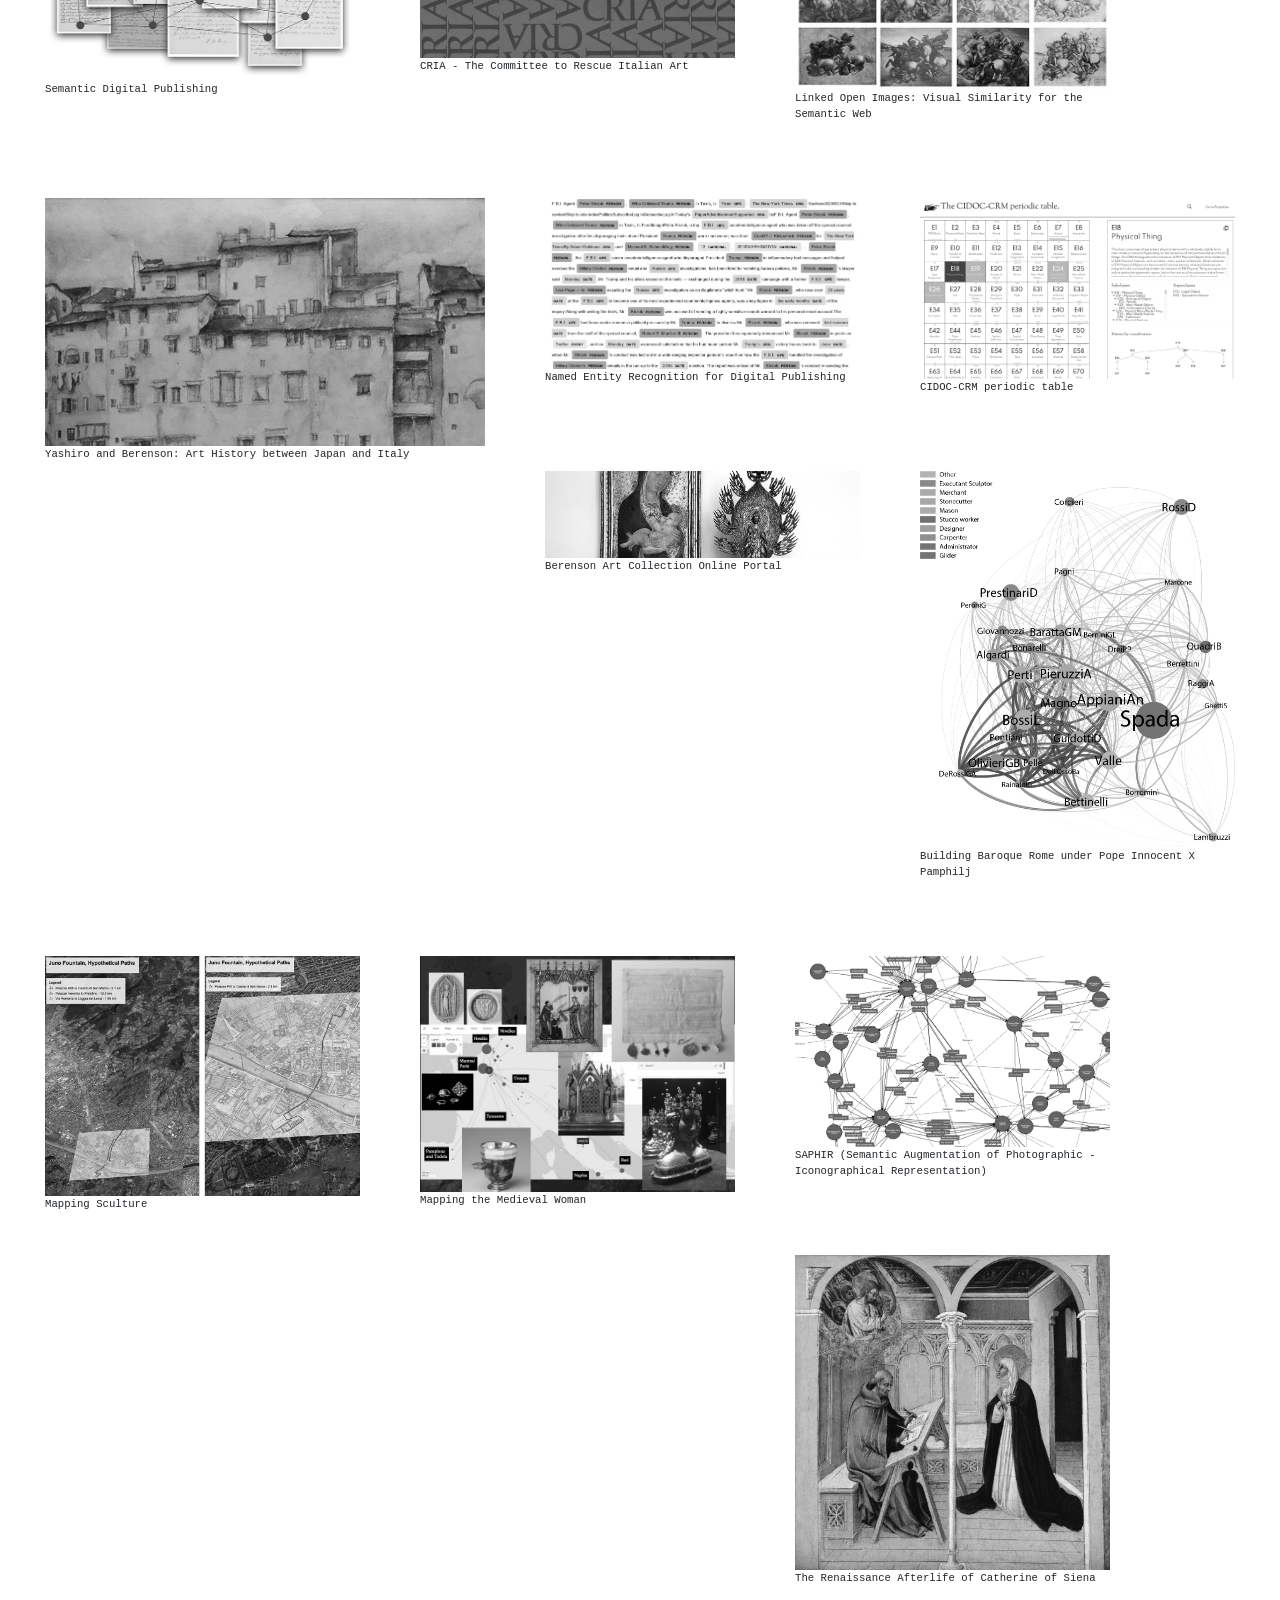
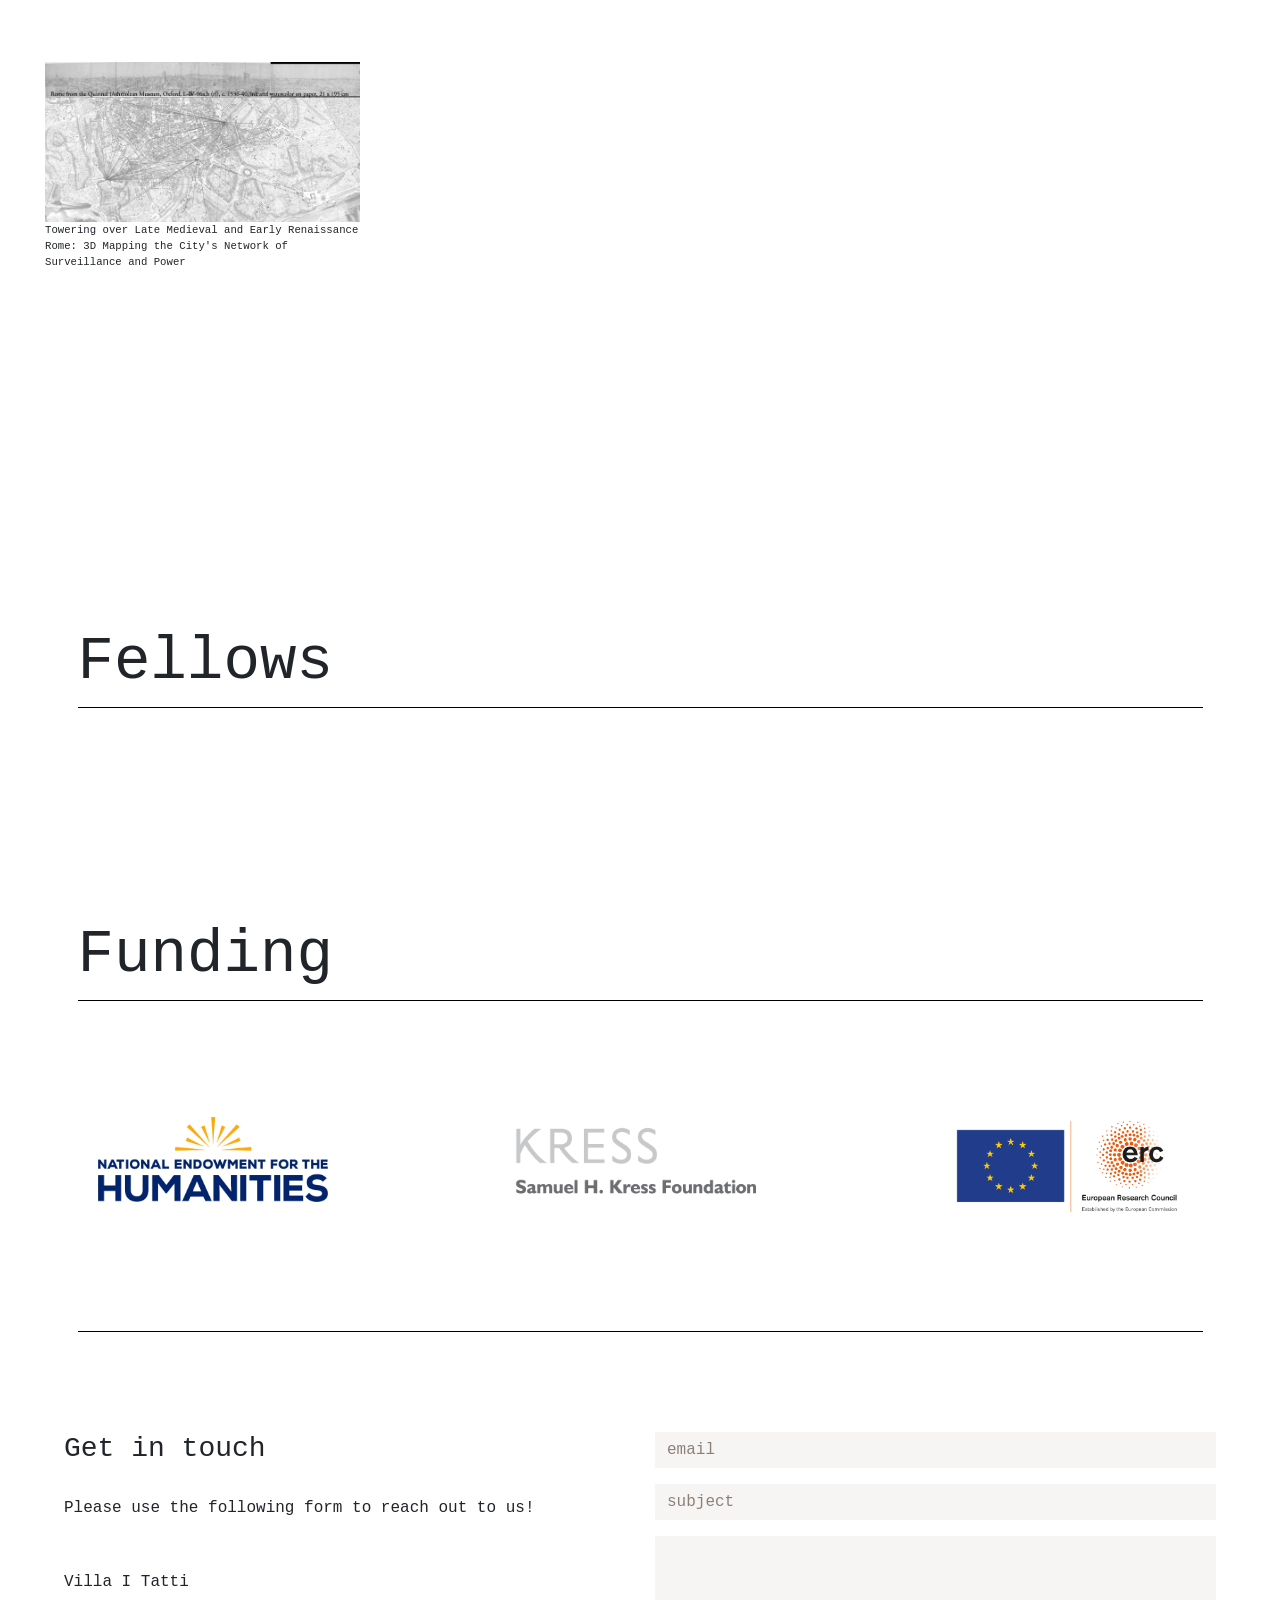
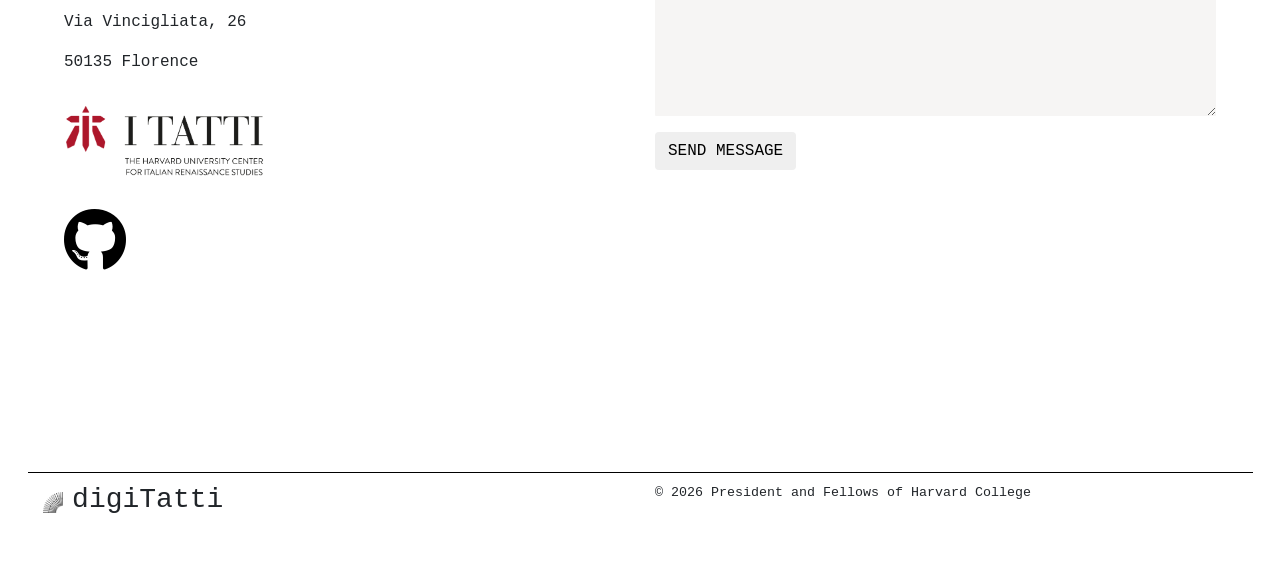
==== commit 462de77f: "Update index.html" ====
--- a/index.html
+++ b/index.html
@@ -100,12 +100,12 @@
         </div>
     </div>
 
-    <div class="row" id="foundedBySection">
+    <div class="row" id="fundedBySection">
         <div class="col-12">
             <div class="row">
                 <div class="col-12">
-                    <div id="foundedByTitle" class="titleSection">
-                        Founded By
+                    <div id="fundedByTitle" class="titleSection">
+                        Funding
                     </div>
                 </div>
             </div>
--- a/src/main.css
+++ b/src/main.css
@@ -272,6 +272,10 @@
     width: 30%!important;
 }
 
+.grid-item.small{
+    width: 20%!important;
+}
+
 @media (max-width: 575px) {
   .grid-sizer,
   .grid-item {
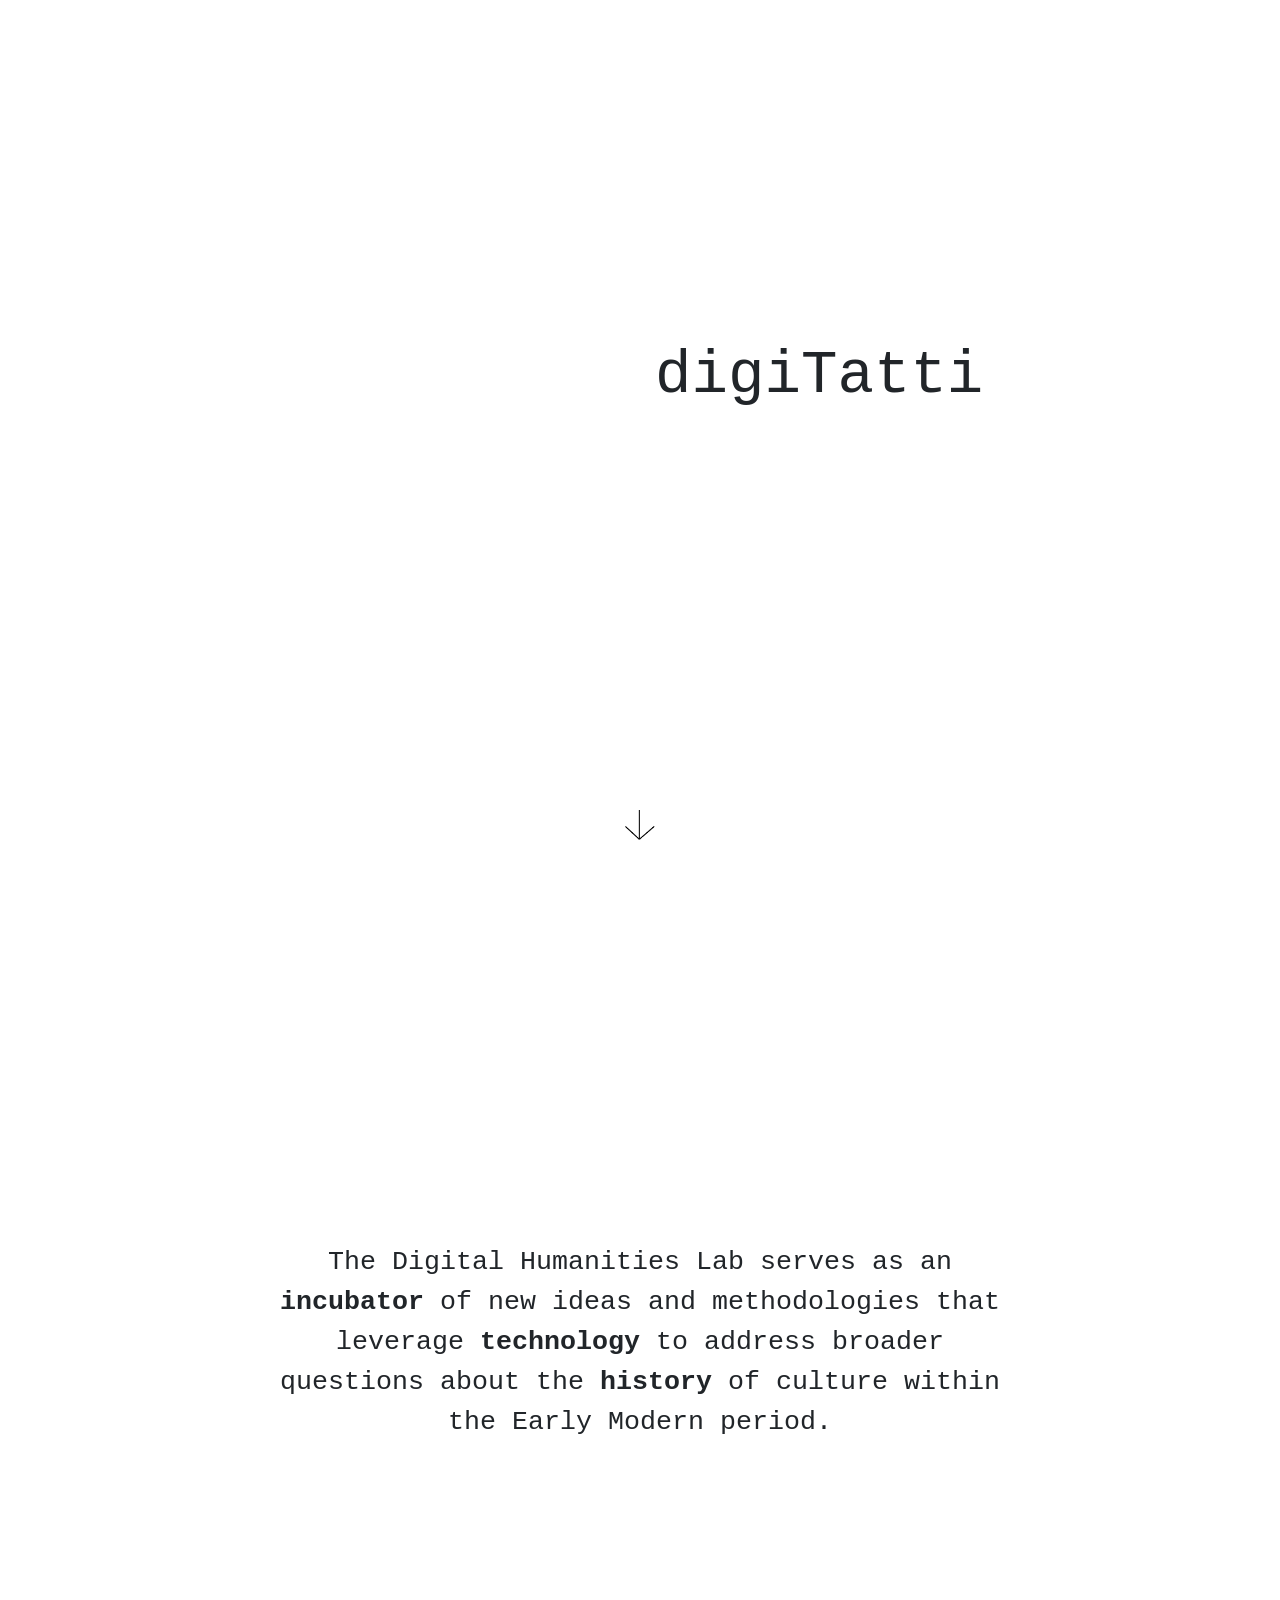
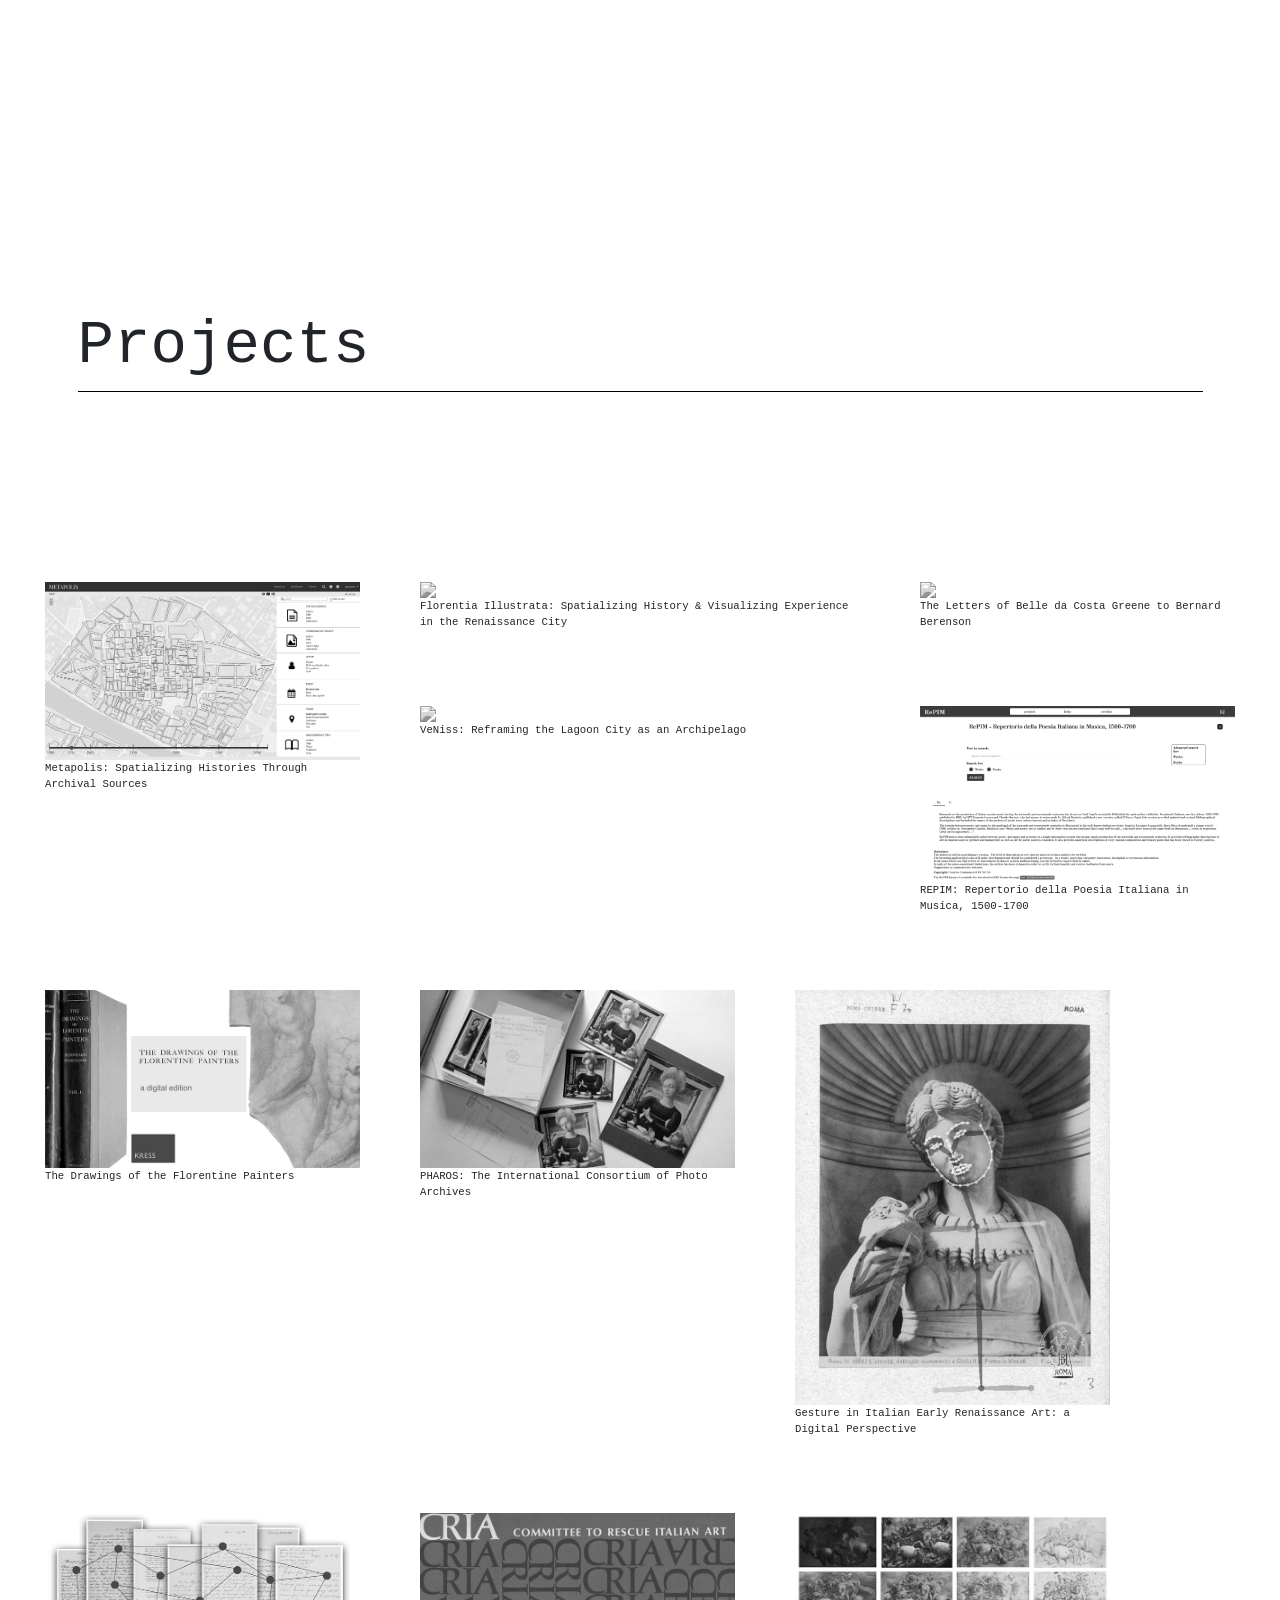
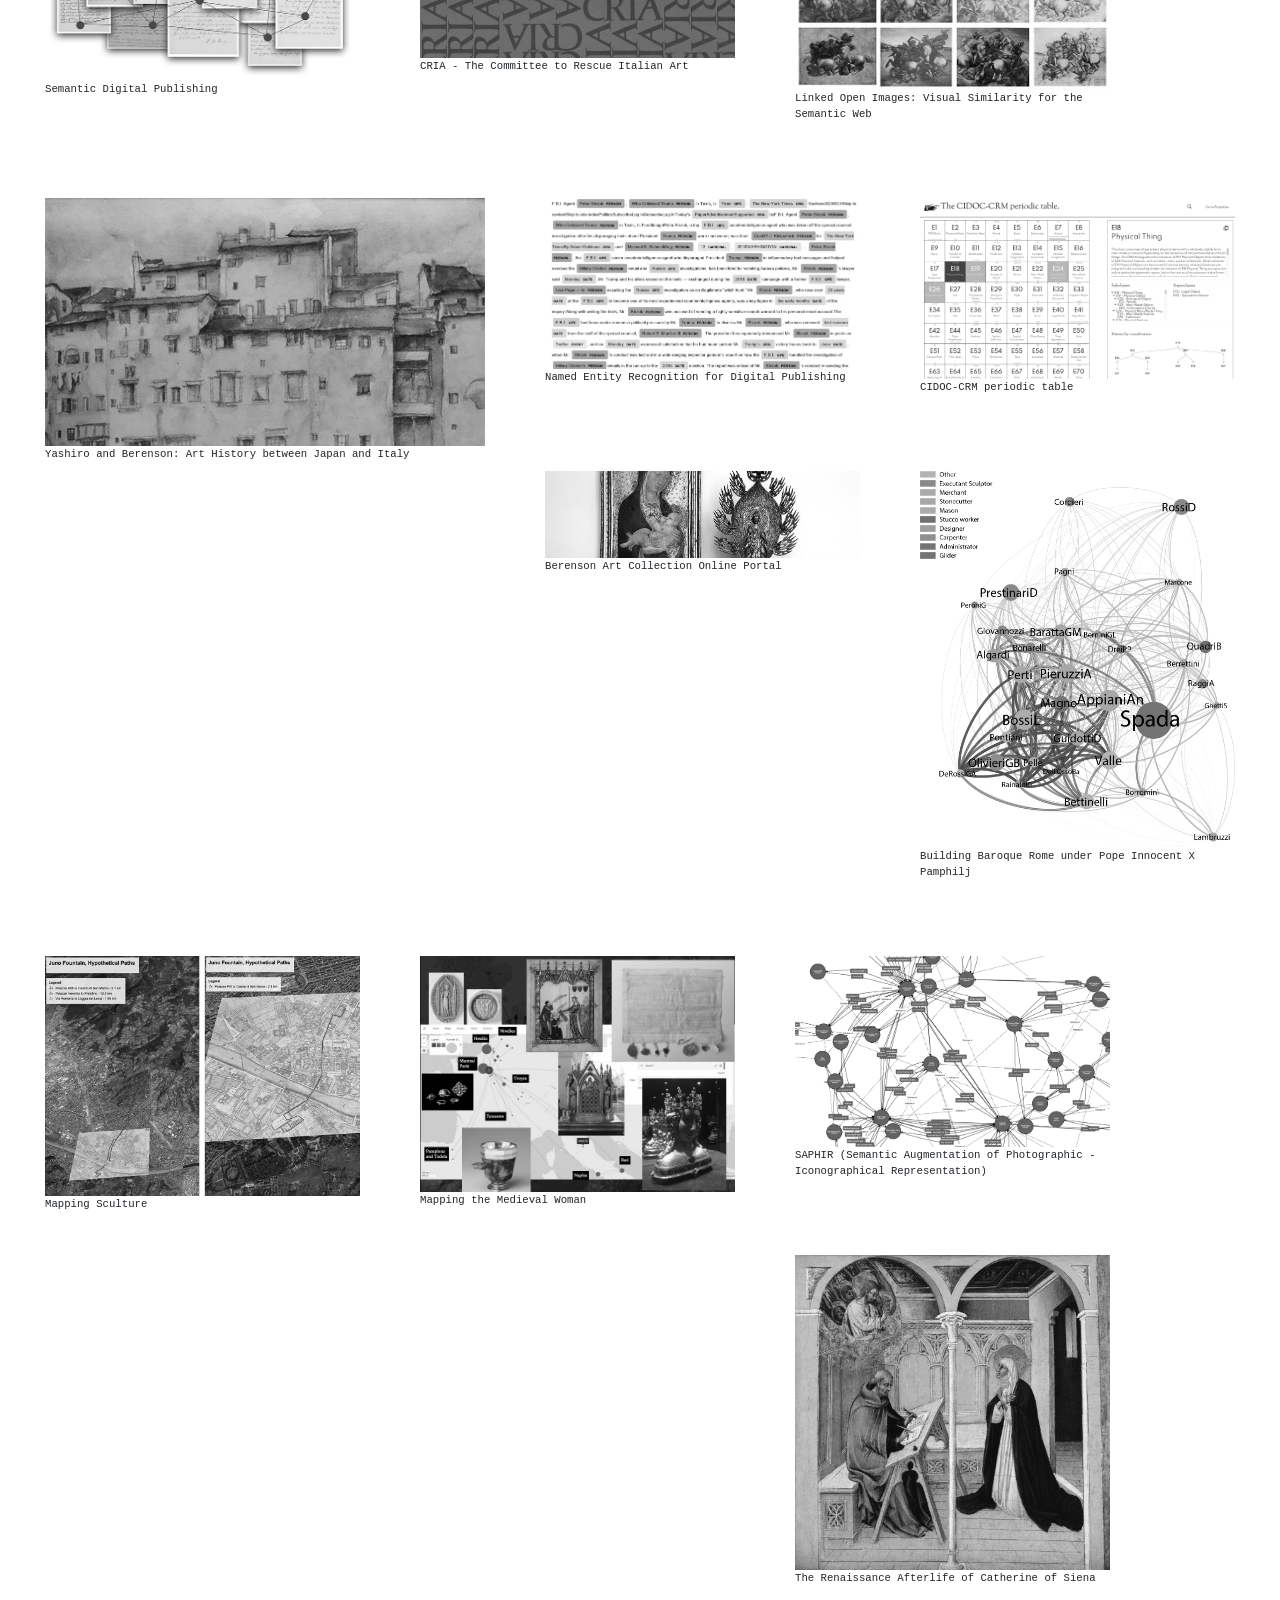
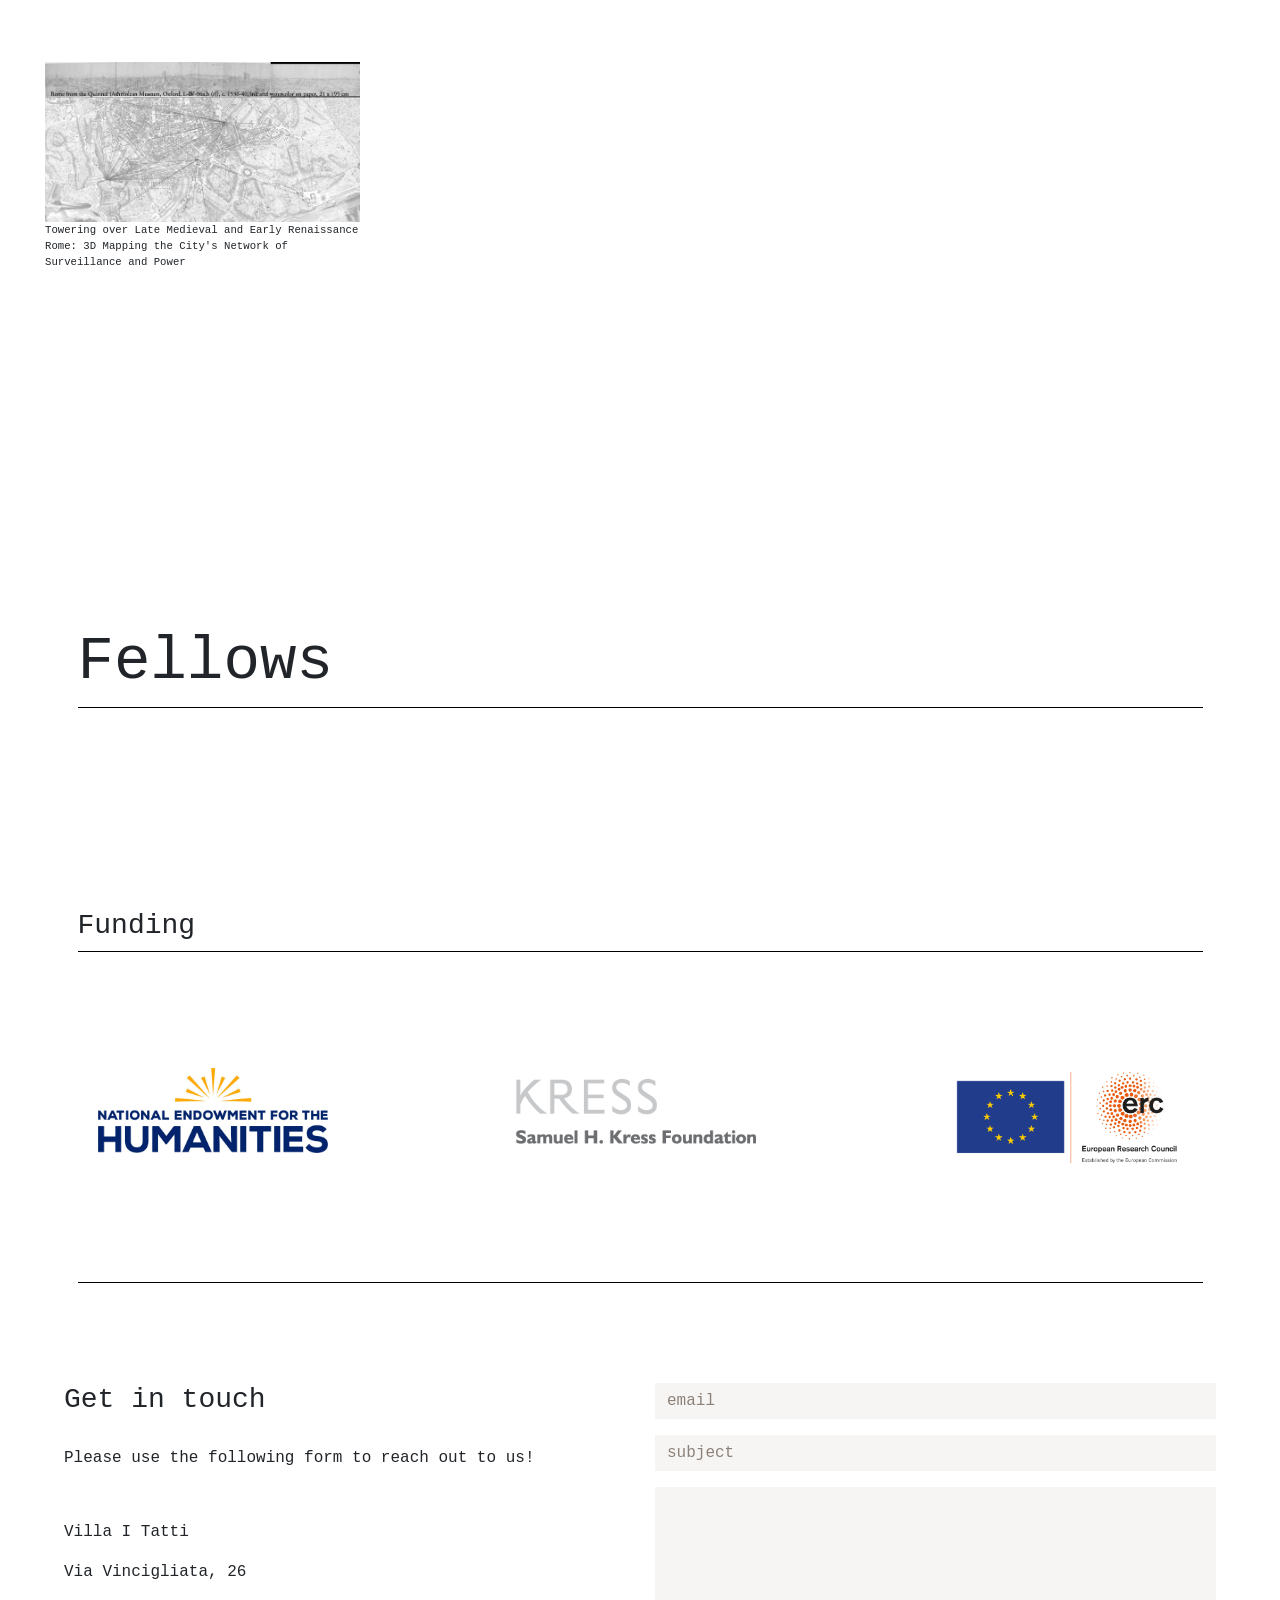
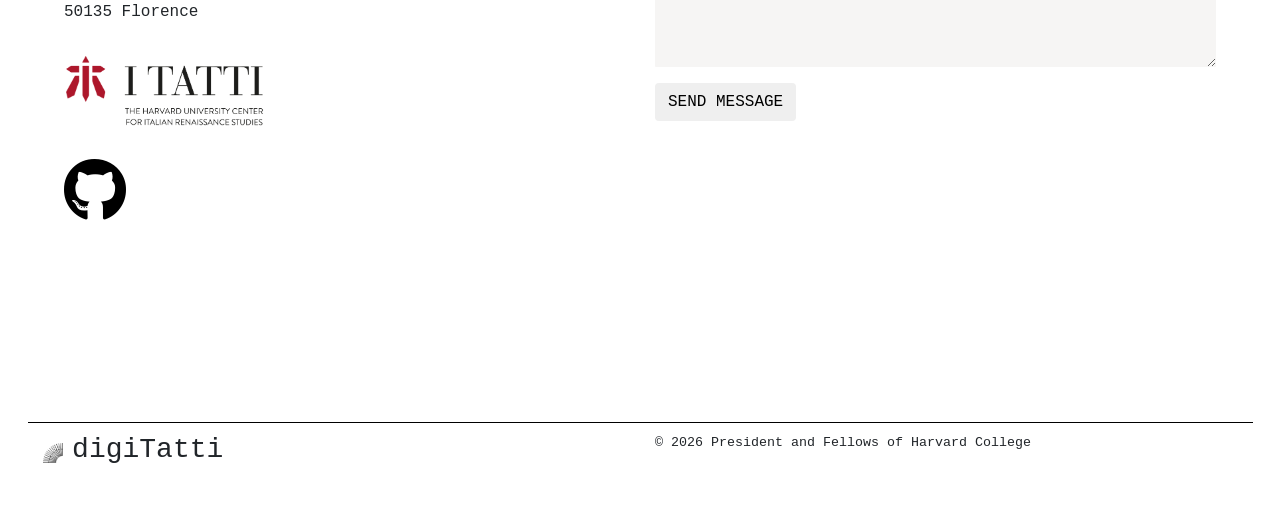
==== commit 5473a1e5: "Update index.html" ====
--- a/index.html
+++ b/index.html
@@ -105,7 +105,7 @@
             <div class="row">
                 <div class="col-12">
                     <div id="fundedByTitle" class="titleSection">
-                        Funding
+                        <h3>Funding</h3>
                     </div>
                 </div>
             </div>
